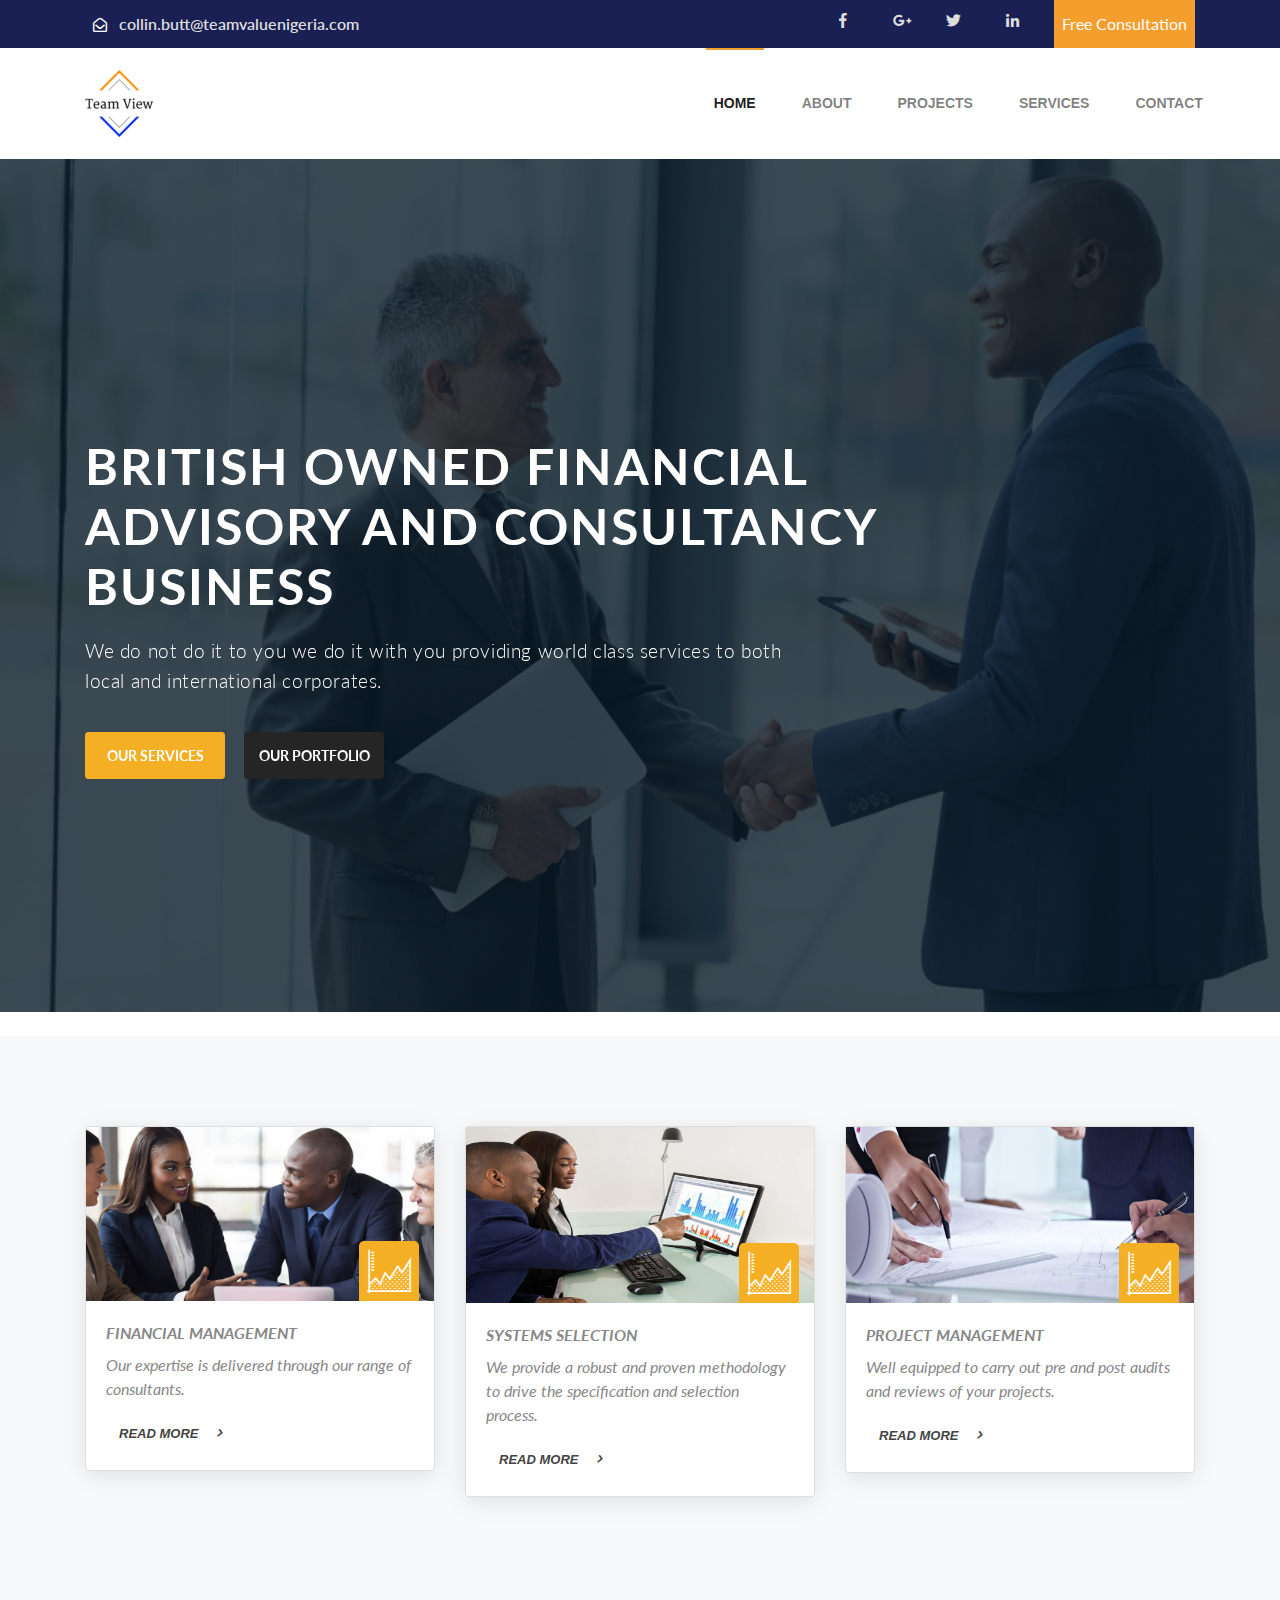
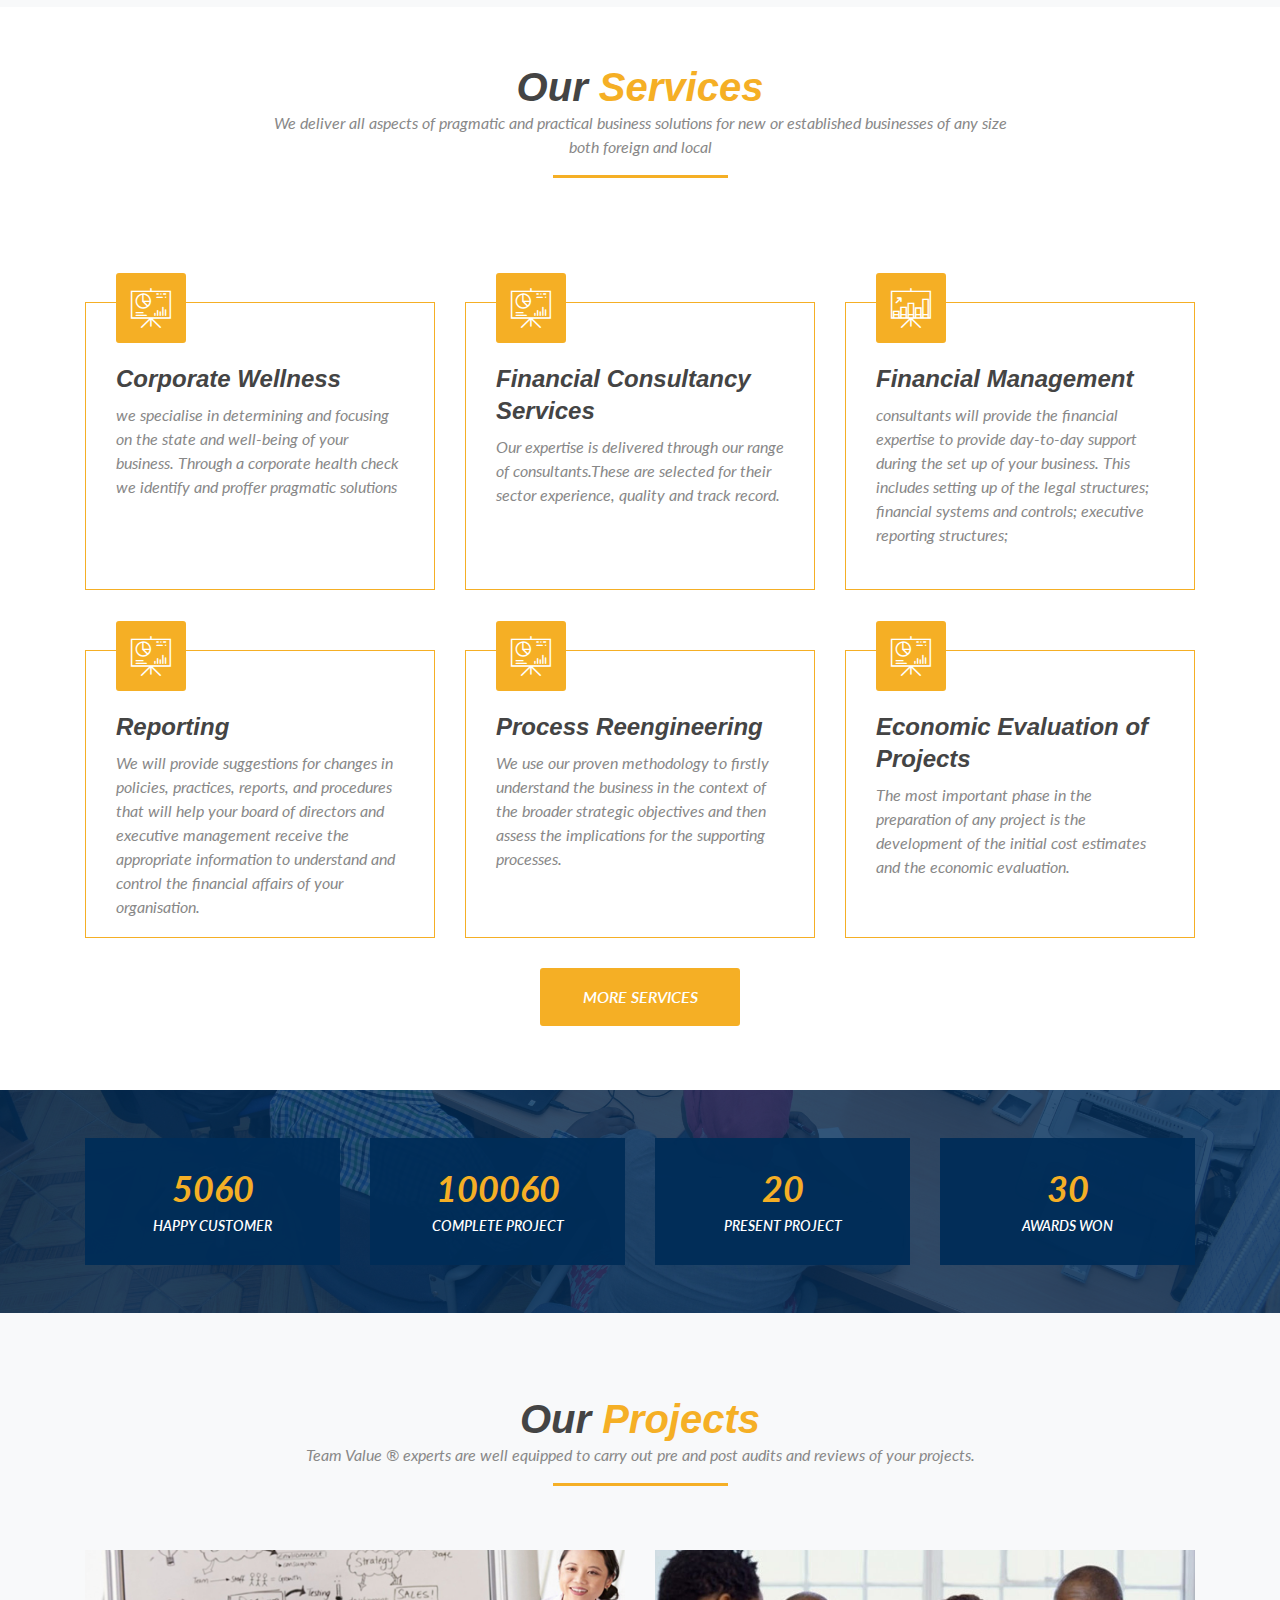
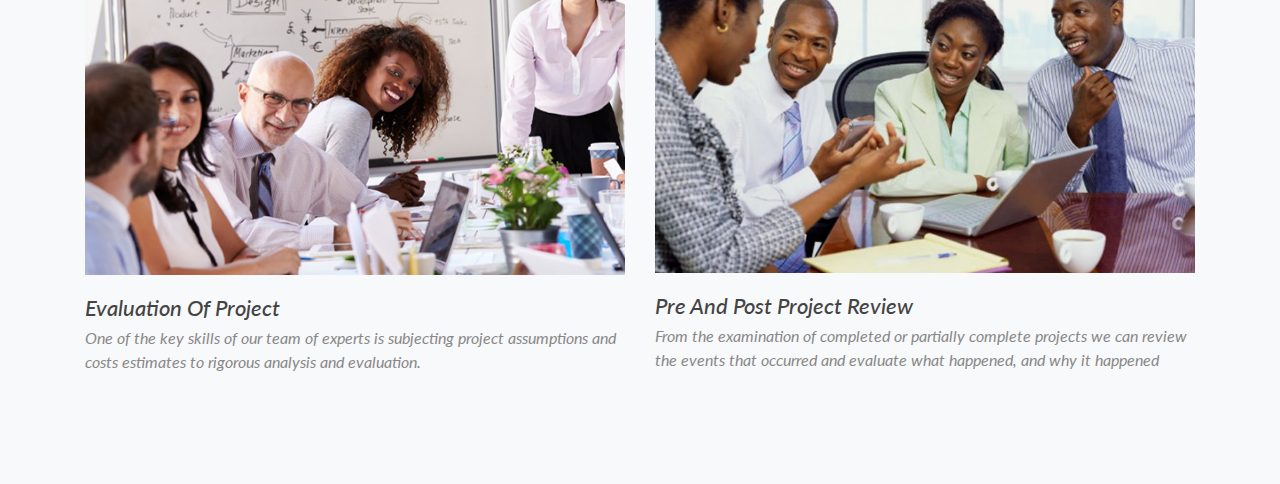
==== index.html @ 14ade115 "Service page added / First" ====
<!DOCTYPE html>
<html lang="en">
  <head>
    <meta charset="UTF-8">
    <meta name="viewport" content="width=device-width, initial-scale=1.0">
    <meta http-equiv="X-UA-Compatible" content="ie=edge">
    <title>Team Value | Fianncial Advisory | Business Consultancy</title>

    <!-- Bootstrap core CSS -->
    <link rel="stylesheet" href="vendor/bootstrap/css/bootstrap.min.css">

    <!-- Fontawesome -->
    <link rel="stylesheet" type="text/css" href="vendor/font-awesome/css/font-awesome.min.css">
    
    <!-- Fontawesome 5 -->
    <link rel="stylesheet" href="vendor/fontawesome/web-fonts-with-css/css/fontawesome-all.min.css">

    <!-- Custom fonts for this template -->
    <link href="https://fonts.googleapis.com/css?family=Lato:300,400,700,300italic,400italic,700italic" rel="stylesheet" type="text/css">

    <!-- owl.carousel css -->
    <link rel="stylesheet" href="vendor/OwlCarousel/dist/assets/owl.carousel.min.css">
    <link rel="stylesheet" href="vendor/css/owl.transitions.css">
    <!-- meanmenu css -->
    <link rel="stylesheet" href="vendor/css/meanmenu.min.css">
    <!-- icons css -->
    <link rel="stylesheet" href="vendor/css/flaticon.css">
    <!-- magnific css -->
    <link rel="stylesheet" href="vendor/css/magnific.min.css">
    <!-- venobox css -->
    <link rel="stylesheet" href="vendor/css/venobox.css">

    <!-- Custom styles for this template -->
    <link rel="stylesheet" href="css/tvn.css">

    <script src="vendor/js/modernizr-2.8.3.min.js"></script>

    </head>
    <body>
      <div class="bg-dark-blue d-none d-sm-none d-md-block text-white" style="height: 3em;" >
        <div  class="container">
          <div class="d-flex justify-content-start">
            <div class="topbar-left mt-1 mr-auto p-2">
              <ul class="list-inline">
                <li class="list-inline-item"><i class="far fa-envelope-open fa-sm"></i> <a href="mailto:collin.butt@teamvaluenigeria.com" class="ml-2">collin.butt@teamvaluenigeria.com</a></li>
                <li class="list-inline-item"></li>
              </ul>
            </div>
            <div  class="top-social p-2" >
              <ul class="list-inline">
                <li class="list-inline-item">
                  <a href="#"><i class="fab fa-facebook-f"></i></a>
                </li>
                <li class="list-inline-item ml-3">
                  <a href="#"><i class="fab fa-google-plus-g"></i></a>
                </li>
                <li class="list-inline-item ml-2">
                  <a href="#">
                    <i class="fab fa-twitter"></i>
                  </a>
                </li>
                <li class="list-inline-item ml-3">
                  <a href="#">
                    <i class="fab fa-linkedin-in"></i>
                  </a>
                </li>
              </ul>
            </div>
            <ul class="list-inline ml-3 p-2 bg-dark-orange">
              <li class="list-inline-item" style=" line-height: 2em; ">
                Free Consultation
              </li>
            </ul>
          </div>
        </div>
      </div>

      <!-- Navigation -->
      <nav class="navbar navbar-expand-lg sticky-top navbar-light bg-white">
        <div class="container">
          <a class="navbar-brand" href="#">
            <img src="img/tv_logo.png" class="img-fluid h-25" alt="Team View">
          </a>
          <button class="navbar-toggler" type="button" data-toggle="collapse" data-target="#navbarSupportedContent" aria-controls="navbarSupportedContent"
            aria-expanded="false" aria-label="Toggle navigation">
            <span class="navbar-toggler-icon"></span>
          </button>
          
          <!-- Desktop Menu -->
          <div class="d-none d-sm-none d-md-block" >
            <div class="collapse navbar-collapse" >
              <div class="main-menu">
                <ul class="navbar-nav col-md-11 ml-auto">
                  <li class="nav-item active">
                    <a class="nav-link" href="#">Home
                      <span class="sr-only">(current)</span>
                    </a>
                  </li>
                  <li class="nav-item">
                    <a class="nav-link" href="#">About</a>
                  </li>
                  <li class="nav-item ">
                    <a class="nav-link" href="#">
                      Projects
                    </a>
                    <ul class="sub-menu">
                      <li><a href="#">Project Feasibility</a></li> 
                      <li><a href="#">Project Review</a></li>
                    </ul>
                  </li>
                  <li class="nav-item ">
                    <a class="nav-link" href="#">
                      Services
                    </a>
                    <ul class="sub-menu">
                      <li><a href="#">Action</a></li>
                      <li><a href="#">Another action</a></li> 
                      <li><a href="#">Something else here</a></li>
                    </ul>
                  </li>
                  <li class="nav-item">
                    <a class="nav-link" href="#">Contact</a>
                  </li>
                </ul>
              </div>
            </div>
          </div>
        </div>

        <!-- Mobile Menu -->
        <div class="mobile-menu-area d-none d-sm-block d-md-none" >
          <div class="container">
            <div class="row">
              <div class="collapse navbar-collapse" id="navbarSupportedContent">
                <div class="mobile-menu">
                  <ul class="navbar-nav col-md-11 ml-auto">
                    <li class="nav-item active">
                      <a class="nav-link" href="#">Home
                        <span class="sr-only">(current)</span>
                      </a>
                    </li>
                    <li class="nav-item">
                      <a class="nav-link" href="#">About</a>
                    </li>
                    <li class="nav-item ">
                      <a class="nav-link" href="#">
                        Projects
                      </a>
                      <ul class="sub-menu">
                        <li>
                          <a href="#">Project Feasibility</a>
                        </li>
                        <li>
                          <a href="#">Project Review</a>
                        </li>
                      </ul>
                    </li>
                    <li class="nav-item ">
                      <a class="nav-link" href="#">
                        Services
                      </a>
                      <ul class="sub-menu">
                        <li>
                          <a href="#">Action</a>
                        </li>
                        <li>
                          <a href="#">Another action</a>
                        </li>
                        <li>
                          <a href="#">Something else here</a>
                        </li>
                      </ul>
                    </li>
                    <li class="nav-item">
                      <a class="nav-link" href="#">Contact</a>
                    </li>
                  </ul>
                </div>
              </div>
            </div>
          </div>
        </div>
      </nav>

      <!-- Headers -->
      <header class="intro-area">
        <div class="main-overlay"></div>
        <div class="intro-carousel owl-carousel owl-theme owl-loaded">
          <div class="owl-stage-outer">
            <div class="owl-stage" style="transform: translate3d(-5208px, 0px, 0px); transition: 0.25s; width: 7812px;">
              <div class="owl-item cloned" style="width: 1302px; margin-right: 0px;">
                <div class="intro-content">
                  <div class="slider-images">
                    <img src="./img/fna_flip.jpg" class="img-fluid" style="background-size: cover" alt="British owned financial advisory and consultancy business">
                  </div>
                  <div class="slider-content">
                    <div class="display-table">
                      <div class="container">
                        <div class="row">
                          <div class="col-md-12">
                            <div class="layer-1-2">
                              <h1 class="title2" >British owned financial advisory and consultancy business</h1>
                            </div>
                            <!-- layer 2 -->
                            <div class="layer-1-1 ">
                              <p class="lead">We do not do it to you we do it with you providing world class services to both local and international corporates.</p>
                            </div>
                            <!-- layer 3 -->
                            <div class="layer-1-3">
                              <a href="#" class="ready-btn left-btn">Our Services</a>
                              <a href="#" class="ready-btn right-btn">Our Portfolio</a>
                            </div>
                          </div>
                        </div>
                      </div>
                    </div>
                  </div>
                </div>
              </div>
              <div class="owl-item cloned" style="width: 1302px; margin-right: 0px;">
                <div class="intro-content">
                  <div class="slider-images">
                    <img src="./img/img3.jpg" class="img-fluid" style="background-size: cover" alt="Over 20years Of Adding Value">
                  </div>
                  <div class="slider-content">
                    <div class="container">
                      <div class="row">
                        <div class="col-md-12">
                          <div class="layer-1-2">
                            <h1 class="title2">Over 20years of Adding Value in Financial Management</h1>
                          </div>
                          <!-- layer 2 -->
                          <div class="layer-1-1 ">
                            <p class="lead">With a core team of seasoned, professional international and experienced and qualified Nigerian professionals.
                            </p>
                          </div>
                          <!-- layer 3 -->
                          <div class="layer-1-3">
                            <a href="#" class="ready-btn left-btn">Our Services</a>
                            <a href="#" class="ready-btn right-btn">Our Portfolio</a>
                          </div>
                        </div>
                      </div>
                    </div>
                  </div>
                </div>
              </div>
            </div>
            <div class="owl-nav">
              <div class="owl-prev"><i class="icon icon-chevron-left"></i></div>
              <div class="owl-next"><i class="icon icon-chevron-right"></div>
            </div>
            <div class="owl-dots">
              <div class="owl-dot active">
                <span></span>
              </div>
              <div class="owl-dot">
                <span></span>
              </div>
              <div class="owl-dot">
                <span></span>
              </div>
            </div>
          </div>
        </div>
      </header>

      <!-- About Us -->
      <section class="main-section bg-light">
        <div class="container">
          <div class="row">
            <div class="col col-md-4 col-sm-4 col-xs-12">
              <div class="card well-services">
                <div class="services-img">
                  <img class="card-img-top" src="./img/ss.jpg" alt="Card image cap">
                  <span class="top-icon">
                    <i class="flaticon-graph-1"></i>
                  </span>
                  <div class="image-layer">
                    <a href="#">
                      <i class="flaticon-grocery"></i>Financial Consultancy</a>
                    <a href="#">
                      <i class="flaticon-diagram-1"></i>Financial Management</a>
                    <a href="#">
                      <i class="flaticon-presentation-3"></i>Taxation and Tax Management</a>
                  </div>
                </div>
                <div class="card-body main-services">
                  <div class="service-content" >
                    <h4 class="card-title text-uppercase">financial management</h4>
                    <p class="card-text">Our expertise is delivered through our range of consultants.</p>
                    <a href="#" class="btn service-btn">read more</a>
                  </div>
                </div>
              </div>
            </div>
            <div class="col col-md-4 col-sm-4 col-xs-12" >
              <div class="card well-services">
                <div class="services-img">
                  <img class="card-img-top" src="./img/yahda.jpg" alt="Card image cap" style=" height: 11em;">
                  <span class="top-icon">
                    <i class="flaticon-graph-1"></i>
                  </span>
                  <div class="image-layer">
                    <a href="#">
                      <i class="flaticon-grocery"></i>Corporate Wellness</a>
                    <a href="#">
                      <i class="flaticon-diagram-1"></i>ERP and EIS Systems</a>
                    <a href="#">
                      <i class="flaticon-presentation-3"></i>Decision Support Systems</a>
                  </div>
                </div>
                <div class="card-body main-services">
                  <div class="service-content">
                    <h4 class="card-title text-uppercase">systems selection</h4>
                    <p class="card-text">We provide a robust and proven methodology to drive the specification and selection process.</p>
                    <a href="#" class="btn service-btn">read more</a>
                  </div>
                </div>
              </div>
            </div>

            <div class="col col-md-4 col-sm-4 col-xs-12" >
              <div class="card well-services">
                <div class="services-img">
                <img class="card-img-top" src="./img/we.jpg" alt="Card image cap">
                <span class="top-icon">
                  <i class="flaticon-graph-1"></i>
                </span>
                <div class="image-layer">
                  <a href="#">
                    <i class="flaticon-grocery"></i>Financial Consultancy</a>
                  <a href="#">
                    <i class="flaticon-diagram-1"></i>Interim Financial Management</a>
                  <a href="#">
                    <i class="flaticon-presentation-3"></i>Virtual CFO</a>  
                </div>
                </div>
                <div class="card-body main-services">
                  <div class="service-content">
                    <h4 class="card-title text-uppercase">project management</h4>
                    <p class="card-text">Well equipped to carry out pre and post audits and reviews of your projects.</p>
                    <a href="#" class="btn service-btn ">read more</a>
                  </div>
                </div>
              </div>
            </div>          
          </div>
        </div>
      </section>

      <!-- Our Service -->
      <section id="services" class="service-area">
        <div class="container">
          <div class="row text-center">
            <div class="col-md-12 col-sm-12 col-xs-12">
              <h3 class="serve">Our
                <span class="color">Services</span>
              </h3>
              <p>We deliver all aspects of pragmatic and practical business solutions for new or established businesses of any size <br />
                both foreign and local</p>
              <hr class="rul">
            </div>
          </div>
          <div class="row">
            <div class="col-md-4 col-sm-6 col-xs-12">
              <div class="service">
                <div class="serve-imag">
                  <i class="flaticon-presentation-17"></i>
                </div>
                <div class="serve-content">
                  <h4 class="serve">Corporate Wellness </h4>
                  <P>we specialise in determining and focusing on the state and well-being of your business. Through a corporate health
                    check we identify and proffer pragmatic solutions</P>
                </div>
              </div>
            </div>
            <div class="col-md-4 col-sm-6 col-xs-12">
              <div class="service">
                <div class="serve-imag">
                  <i class="flaticon-presentation-17"></i>
                </div>
                <div class="serve-content">
                  <h4 class="serve"> Financial Consultancy Services </h4>
                  <P>Our expertise is delivered through our range of consultants.These are selected for their sector experience, quality
                    and track record.</P>
                </div>
              </div>
            </div>
            <div class="col-md-4 col-sm-6 col-xs-12">
              <div class="service">
                <div class="serve-imag">
                  <i class="flaticon-presentation-18"></i>
                </div>
                <div class="serve-content">
                  <h4 class="serve">Financial Management </h4>
                  <P>consultants will provide the financial expertise to provide day-to-day support during the set up of your business.
                    This includes setting up of the legal structures; financial systems and controls; executive reporting structures;
                    </P>
                </div>
              </div>
            </div>
            <div class="col-md-4 col-sm-6 col-xs-12">
              <div class="service">
                <div class="serve-imag">
                  <i class="flaticon-presentation-17"></i>
                </div>
                <div class="serve-content">
                  <h4 class="serve">Reporting </h4>
                  <P>We will provide suggestions for changes in policies, practices, reports, and procedures that will help your board
                    of directors and executive management receive the appropriate information to understand and control the financial
                    affairs of your organisation.</P>
                </div>
              </div>
            </div>
      
            <div class="col-md-4 col-sm-6 col-xs-12">
              <div class="service">
                <div class="serve-imag">
                  <i class="flaticon-presentation-17"></i>
                </div>
                <div class="serve-content">
                  <h4 class="serve">Process Reengineering </h4>
                  <P>We use our proven methodology to firstly understand the business in the context of the broader strategic objectives
                    and then assess the implications for the supporting processes. </P>
                </div>
              </div>
            </div>
      
      
            <div class="col-md-4 col-sm-6 col-xs-12">
              <div class="service">
                <div class="serve-imag">
                  <i class="flaticon-presentation-17"></i>
                </div>
                <div class="serve-content">
                  <h4 class="serve">Economic Evaluation of Projects</h4>
                  <P>The most important phase in the preparation of any project is the development of the initial cost estimates and
                    the economic evaluation. </P>
                </div>
              </div>
            </div>
            <div class="col-md-12 text-center">
              <a class="serve-button" href="#">More Services</a>
            </div>
          </div>
        </div>
      </section>

      <!-- Customers & Awards Counter -->
      <aside class="counter-area area-padding parallax-bg fix" data-stellar-background-ratio="0.6" style="background-position: 50% -565.625px;"> 
        <div class="container">
          <div class="row align-items-center">
              <div class="col col-md-3 col-sm-3 col-xs-12 mt-5 mb-5 my-auto">
                <div class="fun_text">
                  <span class="counter">5060</span>
                  <h5>Happy Customer</h5>
                </div>
              </div>

              <div class="col col-md-3 col-sm-3 col-xs-12 mt-5 mb-5">
                <div class="fun_text">
                  <span class="counter">100060</span>
                  <h5>Complete Project</h5>
                </div>
              </div>
              
              <div class="col col-md-3 col-sm-3 col-xs-12 mt-5 mb-5 my-auto">
                <div class="fun_text">
                  <span class="counter">20</span>
                  <h5>Present Project</h5>
                </div>
              </div>
              
              <div class="col col-md-3 col-sm-3 col-xs-12 mt-5 mb-5">
                <div class="fun_text">
                  <span class="counter">30</span>
                  <h5>Awards Won</h5>
                </div>
              </div>

          </div>
        </div>
      </aside>

      <section class="main-section bg-light" >
        <div class="container">
          <div class="row text-center">
            <div class="col-md-12 col-sm-12 col-xs-12">
              <h3 class="serve">Our
                <span class="color">Projects</span>
              </h3>
              <p>Team Value ® experts are well equipped to carry out pre and post audits and reviews of your projects.</p>
              <hr class="rul">
            </div>
          </div>
          <div class="row">
            <div class="col-md-6 col-sm-6 col-xs-12">
              <!-- single-awesome-project start -->
              <div class="single-awesome-project">
                <div class="awesome-img">
                  <a href="http://rockstheme.com/rocks/fanton-preview/#">
                    <img src="./img/eva.jpg" style="height: 20.3rem;" alt="">
                  </a>
                  <div class="add-actions text-center">
                    <a class="venobox vbox-item" data-gall="myGallery" href="./img/4.jpg">
                      <i class="port-icon icon icon-picture"></i>
                    </a>
                  </div>
                </div>
                <div class="project-dec">
                  <h4>Evaluation of project</h4>
                  <p>One of the key skills of our team of experts is subjecting project assumptions and costs estimates to rigorous
                  analysis and evaluation.</p>
                </div>
              </div>
              <!-- single-awesome-project end -->
            </div>

            <div class="col-md-6 col-sm-6 col-xs-12">
              <!-- single-awesome-project start -->
              <div class="single-awesome-project">
                <div class="awesome-img">
                  <a href="http://rockstheme.com/rocks/fanton-preview/#">
                    <img src="./img/project.jpg" class="img-fluid" alt="">
                  </a>
                  <div class="add-actions text-center">
                    <a class="venobox vbox-item" data-gall="myGallery" href="./img/4.jpg">
                      <i class="port-icon icon icon-picture"></i>
                    </a>
                  </div>
                </div>
                <div class="project-dec">
                  <h4>Pre and Post Project review</h4>
                  <p> From the examination of completed or partially complete projects we can review the events that occurred and evaluate              what happened, and why it happened</p>
                </div>
              </div>
              <!-- single-awesome-project end -->
            </div>
          </div>
        </div>
      </section>

      


    <script src="vendor/js/jquery-2.2.4.min.js"></script>
    <script src="vendor/js/popper.min.js" ></script>
    <script src="vendor/bootstrap/js/bootstrap.min.js" ></script>
    
    <script src="vendor/OwlCarousel/dist/owl.carousel.min.js"></script>
    
    <!-- Counter js -->
    <script src="vendor/js/jquery.counterup.min.js"></script>

    <!-- waypoint js -->
    <script src="vendor/js/waypoints.js"></script>

    <!-- stellar js -->
    <script src="vendor/js/jquery.stellar.min.js"></script>
    <!-- magnific js -->
    <script src="vendor/js/magnific.min.js"></script>
    <!-- meanmenu js -->
    <script src="vendor/js/jquery.meanmenu.js"></script>
    
    <script type="text/javascript">
      window.FontAwesomeConfig = {
        searchPseudoElements: true,
      }
    </script>

    <script src="vendor/js/plugins.js"></script>

    <script src="./js/tv.js"></script>
  </body>
</html>
---- vendor/css/flaticon.css ----
/*
  	Flaticon icon font: Flaticon
  	Creation date: 22/06/2016 15:41
  	*/

@font-face {
  font-family: "Flaticon";
  src: url("../fonts/Flaticon.eot");
  src: url("../fonts/Flaticon.eot?#iefix") format("embedded-opentype"),
       url("../fonts/Flaticon.woff") format("woff"),
       url("../fonts/Flaticon.ttf") format("truetype"),
       url("../fonts/Flaticon.svg#Flaticon") format("svg");
  font-weight: normal;
  font-style: normal;
}

@media screen and (-webkit-min-device-pixel-ratio:0) {
  @font-face {
    font-family: "Flaticon";
    src: url("../fonts/Flaticon.svg#Flaticon") format("svg");
  }
}

[class^="flaticon-"]:before, [class*=" flaticon-"]:before,
[class^="flaticon-"]:after, [class*=" flaticon-"]:after {   
  font-family: Flaticon;
font-style: normal;
}

.flaticon-atm:before { content: "\f100"; }
.flaticon-atm-1:before { content: "\f101"; }
.flaticon-atm-2:before { content: "\f102"; }
.flaticon-bag:before { content: "\f103"; }
.flaticon-bag-1:before { content: "\f104"; }
.flaticon-bag-2:before { content: "\f105"; }
.flaticon-bag-3:before { content: "\f106"; }
.flaticon-bag-4:before { content: "\f107"; }
.flaticon-bag-5:before { content: "\f108"; }
.flaticon-bag-6:before { content: "\f109"; }
.flaticon-bank:before { content: "\f10a"; }
.flaticon-barbershop:before { content: "\f10b"; }
.flaticon-barcode:before { content: "\f10c"; }
.flaticon-barcode-1:before { content: "\f10d"; }
.flaticon-basket:before { content: "\f10e"; }
.flaticon-basket-1:before { content: "\f10f"; }
.flaticon-basket-2:before { content: "\f110"; }
.flaticon-box:before { content: "\f111"; }
.flaticon-box-1:before { content: "\f112"; }
.flaticon-box-2:before { content: "\f113"; }
.flaticon-box-3:before { content: "\f114"; }
.flaticon-briefcase:before { content: "\f115"; }
.flaticon-briefcase-1:before { content: "\f116"; }
.flaticon-calculator:before { content: "\f117"; }
.flaticon-cart:before { content: "\f118"; }
.flaticon-cart-1:before { content: "\f119"; }
.flaticon-cart-10:before { content: "\f11a"; }
.flaticon-cart-11:before { content: "\f11b"; }
.flaticon-cart-12:before { content: "\f11c"; }
.flaticon-cart-13:before { content: "\f11d"; }
.flaticon-cart-14:before { content: "\f11e"; }
.flaticon-cart-15:before { content: "\f11f"; }
.flaticon-cart-16:before { content: "\f120"; }
.flaticon-cart-17:before { content: "\f121"; }
.flaticon-cart-2:before { content: "\f122"; }
.flaticon-cart-3:before { content: "\f123"; }
.flaticon-cart-4:before { content: "\f124"; }
.flaticon-cart-5:before { content: "\f125"; }
.flaticon-cart-6:before { content: "\f126"; }
.flaticon-cart-7:before { content: "\f127"; }
.flaticon-cart-8:before { content: "\f128"; }
.flaticon-cart-9:before { content: "\f129"; }
.flaticon-cashier:before { content: "\f12a"; }
.flaticon-cashier-1:before { content: "\f12b"; }
.flaticon-change:before { content: "\f12c"; }
.flaticon-check:before { content: "\f12d"; }
.flaticon-coin:before { content: "\f12e"; }
.flaticon-coin-1:before { content: "\f12f"; }
.flaticon-coin-10:before { content: "\f130"; }
.flaticon-coin-2:before { content: "\f131"; }
.flaticon-coin-3:before { content: "\f132"; }
.flaticon-coin-4:before { content: "\f133"; }
.flaticon-coin-5:before { content: "\f134"; }
.flaticon-coin-6:before { content: "\f135"; }
.flaticon-coin-7:before { content: "\f136"; }
.flaticon-coin-8:before { content: "\f137"; }
.flaticon-coin-9:before { content: "\f138"; }
.flaticon-coins:before { content: "\f139"; }
.flaticon-coins-1:before { content: "\f13a"; }
.flaticon-crate:before { content: "\f13b"; }
.flaticon-crate-1:before { content: "\f13c"; }
.flaticon-crate-2:before { content: "\f13d"; }
.flaticon-crate-3:before { content: "\f13e"; }
.flaticon-crate-4:before { content: "\f13f"; }
.flaticon-crate-5:before { content: "\f140"; }
.flaticon-credit-card:before { content: "\f141"; }
.flaticon-credit-card-1:before { content: "\f142"; }
.flaticon-credit-card-2:before { content: "\f143"; }
.flaticon-credit-card-3:before { content: "\f144"; }
.flaticon-credit-card-4:before { content: "\f145"; }
.flaticon-credit-card-5:before { content: "\f146"; }
.flaticon-credit-card-6:before { content: "\f147"; }
.flaticon-delivery-cart:before { content: "\f148"; }
.flaticon-delivery-cart-1:before { content: "\f149"; }
.flaticon-diagram:before { content: "\f14a"; }
.flaticon-diagram-1:before { content: "\f14b"; }
.flaticon-diagram-2:before { content: "\f14c"; }
.flaticon-diagram-3:before { content: "\f14d"; }
.flaticon-folder:before { content: "\f14e"; }
.flaticon-folder-1:before { content: "\f14f"; }
.flaticon-get-money:before { content: "\f150"; }
.flaticon-graph:before { content: "\f151"; }
.flaticon-graph-1:before { content: "\f152"; }
.flaticon-graph-2:before { content: "\f153"; }
.flaticon-graph-3:before { content: "\f154"; }
.flaticon-graph-4:before { content: "\f155"; }
.flaticon-graph-5:before { content: "\f156"; }
.flaticon-graph-6:before { content: "\f157"; }
.flaticon-graph-7:before { content: "\f158"; }
.flaticon-graph-8:before { content: "\f159"; }
.flaticon-grocery:before { content: "\f15a"; }
.flaticon-grocery-1:before { content: "\f15b"; }
.flaticon-insert-coin:before { content: "\f15c"; }
.flaticon-investment:before { content: "\f15d"; }
.flaticon-justice:before { content: "\f15e"; }
.flaticon-justice-scale:before { content: "\f15f"; }
.flaticon-megaphone:before { content: "\f160"; }
.flaticon-money:before { content: "\f161"; }
.flaticon-notes:before { content: "\f162"; }
.flaticon-notes-1:before { content: "\f163"; }
.flaticon-notes-2:before { content: "\f164"; }
.flaticon-open:before { content: "\f165"; }
.flaticon-pack:before { content: "\f166"; }
.flaticon-pie-chart:before { content: "\f167"; }
.flaticon-pie-chart-1:before { content: "\f168"; }
.flaticon-pie-chart-2:before { content: "\f169"; }
.flaticon-pie-chart-3:before { content: "\f16a"; }
.flaticon-pie-chart-4:before { content: "\f16b"; }
.flaticon-pie-chart-5:before { content: "\f16c"; }
.flaticon-pie-chart-6:before { content: "\f16d"; }
.flaticon-piggy-bank:before { content: "\f16e"; }
.flaticon-piggy-bank-1:before { content: "\f16f"; }
.flaticon-point-of-service:before { content: "\f170"; }
.flaticon-poor:before { content: "\f171"; }
.flaticon-presentation:before { content: "\f172"; }
.flaticon-presentation-1:before { content: "\f173"; }
.flaticon-presentation-10:before { content: "\f174"; }
.flaticon-presentation-11:before { content: "\f175"; }
.flaticon-presentation-12:before { content: "\f176"; }
.flaticon-presentation-13:before { content: "\f177"; }
.flaticon-presentation-14:before { content: "\f178"; }
.flaticon-presentation-15:before { content: "\f179"; }
.flaticon-presentation-16:before { content: "\f17a"; }
.flaticon-presentation-17:before { content: "\f17b"; }
.flaticon-presentation-18:before { content: "\f17c"; }
.flaticon-presentation-19:before { content: "\f17d"; }
.flaticon-presentation-2:before { content: "\f17e"; }
.flaticon-presentation-3:before { content: "\f17f"; }
.flaticon-presentation-4:before { content: "\f180"; }
.flaticon-presentation-5:before { content: "\f181"; }
.flaticon-presentation-6:before { content: "\f182"; }
.flaticon-presentation-7:before { content: "\f183"; }
.flaticon-presentation-8:before { content: "\f184"; }
.flaticon-presentation-9:before { content: "\f185"; }
.flaticon-price-tag:before { content: "\f186"; }
.flaticon-price-tag-1:before { content: "\f187"; }
.flaticon-price-tag-2:before { content: "\f188"; }
.flaticon-price-tag-3:before { content: "\f189"; }
.flaticon-price-tag-4:before { content: "\f18a"; }
.flaticon-price-tag-5:before { content: "\f18b"; }
.flaticon-price-tag-6:before { content: "\f18c"; }
.flaticon-price-tag-7:before { content: "\f18d"; }
.flaticon-price-tag-8:before { content: "\f18e"; }
.flaticon-price-tag-9:before { content: "\f18f"; }
.flaticon-receipt:before { content: "\f190"; }
.flaticon-record:before { content: "\f191"; }
.flaticon-rewind-time:before { content: "\f192"; }
.flaticon-rich:before { content: "\f193"; }
.flaticon-safebox:before { content: "\f194"; }
.flaticon-safebox-1:before { content: "\f195"; }
.flaticon-safebox-2:before { content: "\f196"; }
.flaticon-safebox-3:before { content: "\f197"; }
.flaticon-safebox-4:before { content: "\f198"; }
.flaticon-stamp:before { content: "\f199"; }
.flaticon-stamp-1:before { content: "\f19a"; }
.flaticon-stand:before { content: "\f19b"; }
.flaticon-store:before { content: "\f19c"; }
.flaticon-store-1:before { content: "\f19d"; }
.flaticon-store-2:before { content: "\f19e"; }
.flaticon-store-3:before { content: "\f19f"; }
.flaticon-strongbox:before { content: "\f1a0"; }
.flaticon-suitcase:before { content: "\f1a1"; }
.flaticon-suitcase-1:before { content: "\f1a2"; }
.flaticon-suitcase-2:before { content: "\f1a3"; }
.flaticon-time-is-money:before { content: "\f1a4"; }
.flaticon-time-passing:before { content: "\f1a5"; }
.flaticon-wallet:before { content: "\f1a6"; }
.flaticon-wallet-1:before { content: "\f1a7"; }
.flaticon-wallet-2:before { content: "\f1a8"; }
.flaticon-yen:before { content: "\f1a9"; }
---- vendor/css/venobox.css ----
/* ------ venobox.css --------*/
.vbox-overlay *, .vbox-overlay *:before, .vbox-overlay *:after{
    -webkit-backface-visibility: hidden;
    -webkit-box-sizing:border-box;
    -moz-box-sizing:border-box;
    box-sizing:border-box;
}
/* ------- overlay: change here background color and opacity ----- */
.vbox-overlay{
    background: #fdfdfd;
    background: rgba(0,0,0,0.85); 
    width: 100%;
    height: auto;
    position: fixed;
    top: 0;
    left: 0;
    bottom: 0;
    z-index: 999999;
    opacity: 0;
    overflow-x: hidden;
    overflow-y: auto;

}

/* ----- preloader - choose between CIRCLE, IOS, DOTS, QUADS ----- */

/* circle preloader */
.vbox-preloader{
    position:fixed; 
    width:32px; 
    height:32px;
    left:50%; 
    top:50%; 
    margin-left:-16px; 
    margin-top:-16px;
    background-image: url(../img/venubox/preload-circle.png);
    text-indent: -100px;
    overflow: hidden;
    -webkit-animation: playload 1.4s steps(18) infinite;
       -moz-animation: playload 1.4s steps(18) infinite;
        -ms-animation: playload 1.4s steps(18) infinite;
         -o-animation: playload 1.4s steps(18) infinite;
            animation: playload 1.4s steps(18) infinite;
}
@-webkit-keyframes playload {
   from { background-position:    0px; }
     to { background-position: -576px; }
}
@-moz-keyframes playload {
   from { background-position:    0px; }
     to { background-position: -576px; }
}
@-ms-keyframes playload {
   from { background-position:    0px; }
     to { background-position: -576px; }
}
@-o-keyframes playload {
   from { background-position:    0px; }
     to { background-position: -576px; }
}
@keyframes playload {
   from { background-position:    0px; }
     to { background-position: -576px; }
}


/* IOS preloader */

/*.vbox-preloader{
    position:fixed; 
    width:32px; 
    height:32px;
    left:50%; 
    top:50%; 
    margin-left:-16px; 
    margin-top:-16px;
    background-image: url(preload-ios.png);
    text-indent: -100px;
    overflow: hidden;
    -webkit-animation: playload 1.4s steps(12) infinite;
       -moz-animation: playload 1.4s steps(12) infinite;
        -ms-animation: playload 1.4s steps(12) infinite;
         -o-animation: playload 1.4s steps(12) infinite;
            animation: playload 1.4s steps(12) infinite;
}

@-webkit-keyframes playload {
   from { background-position:    0px; }
     to { background-position: -384px; }
}
@-moz-keyframes playload {
   from { background-position:    0px; }
     to { background-position: -384px; }
}
@-ms-keyframes playload {
   from { background-position:    0px; }
     to { background-position: -384px; }
}
@-o-keyframes playload {
   from { background-position:    0px; }
     to { background-position: -384px; }
}
@keyframes playload {
   from { background-position:    0px; }
     to { background-position: -384px; }
}
*/


/* dots preloader */
/*
.vbox-preloader{
    position:fixed; 
    width:32px; 
    height:11px;
    left:50%; 
    top:50%; 
    margin-left:-16px; 
    margin-top:-16px;
    background-image: url(preload-dots.png);
    text-indent: -100px;
    overflow: hidden;
    -webkit-animation: playload 1.4s steps(24) infinite;
       -moz-animation: playload 1.4s steps(24) infinite;
        -ms-animation: playload 1.4s steps(24) infinite;
         -o-animation: playload 1.4s steps(24) infinite;
            animation: playload 1.4s steps(24) infinite;
}

@-webkit-keyframes playload {
   from { background-position:    0px; }
     to { background-position: -768px; }
}
@-moz-keyframes playload {
   from { background-position:    0px; }
     to { background-position: -768px; }
}
@-ms-keyframes playload {
   from { background-position:    0px; }
     to { background-position: -768px; }
}
@-o-keyframes playload {
   from { background-position:    0px; }
     to { background-position: -768px; }
}
@keyframes playload {
   from { background-position:    0px; }
     to { background-position: -768px; }
}
*/


/* quads preloader */
/*
.vbox-preloader{
    position:fixed; 
    width:32px; 
    height:10px;
    left:50%; 
    top:50%; 
    margin-left:-16px; 
    margin-top:-16px;
    background-image: url(preload-quads.png);
    text-indent: -100px;
    overflow: hidden;
    -webkit-animation: playload 1.4s steps(12) infinite;
       -moz-animation: playload 1.4s steps(12) infinite;
        -ms-animation: playload 1.4s steps(12) infinite;
         -o-animation: playload 1.4s steps(12) infinite;
            animation: playload 1.4s steps(12) infinite;
}
@-webkit-keyframes playload {
   from { background-position:    0px; }
     to { background-position: -384px; }
}
@-moz-keyframes playload {
   from { background-position:    0px; }
     to { background-position: -384px; }
}
@-ms-keyframes playload {
   from { background-position:    0px; }
     to { background-position: -384px; }
}
@-o-keyframes playload {
   from { background-position:    0px; }
     to { background-position: -384px; }
}
@keyframes playload {
   from { background-position:    0px; }
     to { background-position: -384px; }
}
*/
/* ----- navigation ----- */
.vbox-close {
  background: #161617 url("../img/venubox/close.gif") no-repeat scroll 10px center;
  color: #fff;
  cursor: pointer;
  display: block;
  height: 40px;
  overflow: hidden;
  padding: 10px 20px 10px 0;
  position: fixed;
  right: 0;
  text-indent: -100px;
  top: 0px;
  width: 46px;
}
.vbox-next, .vbox-prev{
    box-sizing: content-box;
    cursor: pointer;
    position: fixed;
    top: 50%;
    color: #fff;
    width: 30px;
    height: 170px;
    margin-top: -85px;
    text-indent: -100px;
    border: solid transparent; /* Using border instead of padding to keep bg image in place */
    overflow: hidden;
}
.vbox-prev{
    left: 0;
    border-width: 0 30px 0 10px;
    background: url(../img/venubox/prev.gif) center center no-repeat;
}
.vbox-next{
    right: 0;
    border-width: 0 10px 0 30px;
    background: url(../img/venubox/next.gif) center center no-repeat;
}

.vbox-title{
    width: 100%;
    height: 40px;
    float: left;
    text-align: center;
    line-height: 28px;
    font-size: 12px;
    color: #fff;
    padding: 6px 40px;
    overflow: hidden;
    background: #161617;
    position: fixed;
    display: none;
    top: -1px;
    left: 0;

}
.vbox-num{
    cursor: pointer;
    position: fixed;
    top: -1px;
    left: 0;
    height: 40px;
    display: block;
    color: #fff;
    overflow: hidden;
    line-height: 28px;
    font-size: 12px;
    padding: 6px 10px;
    background: #161617;
    display: none;
}
/* ------- inline window ------ */
.vbox-inline{
    width: 420px;
    height: 315px;
    padding: 10px;
    background: #fff;
    text-align: left;
    margin: 0 auto;
    overflow: auto;
}

/* ------- Video & iFrames window ------ */
.venoframe{
    border: none;
    width: 960px;
    height: 720px;
}
@media (max-width: 992px) {
    .venoframe{
        width: 640px;
        height: 480px;
    }
}
@media (max-width: 767px) {
    .venoframe{
        width: 420px;
        height: 315px;
    }
}
@media (max-width: 460px) {
    .vbox-inline{
        width: 100%;
    }

    .venoframe{
        width: 100%;
        height: 260px;
    }
}

/* ------- PLease do NOT edit this! (or do it at your own risk) ------ */
.vbox-open{
    overflow: hidden;
}
.vbox-container{
    position: relative;
    background: #000;
    width: 100%;
    max-width: 1200px;
    margin: 0 auto;
    padding: 0 15px;
}
.vbox-content{
    text-align: center;
    float: left;
    width: 100%;
    position: relative;
    overflow: hidden;
}
.vbox-container img{
    max-width: 600px;
    width: 100%;
    height: auto;
}
---- css/tvn.css ----
html, body {

  height: 100%;
  width: 100%;
  background:#fff;
	font-weight:normal;
	color:#888888;
	margin:0;
  font-family: 'Lato', 'Helvetica Neue', Helvetica, Arial, sans-serif;
}

h1,
h2,
h3,
h4,
h5,
h6 {
  font-family: 'Lato', 'Helvetica Neue', Helvetica, Arial, sans-serif;
}

a:hover {
  color: #fcd68b;
  text-decoration: none;
}
a:active, a:hover {
  outline: 0 none;
}
a:hover, a:focus {
    color: #333;
    text-decoration: none;
}

div#preloader { 
	position: fixed;
	left: 0; 
	top: 0; 
	z-index: 99999;
	width: 100%;
	height: 100%;
	overflow: visible;
	background: #fff url('img/logo/preloader.gif') no-repeat center center;
}

.bg-dark-blue {
  background-color: #1a1f54;
}

.bg-dark-orange {
  background-color: #f39e2d;
}

/* Topbar */
.topbar-left ul li a {
    color: #ddd;
    /* display: block; */
    font-weight: 600;
    margin-right: 20px;
    padding: 15px 0;
    text-decoration: none;
    font-size: 16px;
}
.topbar-left ul li a i {
    color: #f39e2d;
    font-size: 16px;
    padding-right: 7px;
}

.top-social ul li a {
  color: #ddd;
  margin-right: 5px;
  display: block;
  text-align: center;
  font-size: 15px;
  width: 26px;
  height: 26px;
  border-radius: 5px;
  line-height: 25px;
}

.top-social ul li a:hover{
	color:#fff;
	background: #f39e2d;
}

.main-menu ul.navbar-nav li {
  float: left;
  position: relative;
}

.main-menu ul.navbar-nav > li >a {
  background: rgba(0, 0, 0, 0) none repeat scroll 0 0;
  color: #444;
  font-size: 14px;
  font-weight: 700;
  padding: 45px 0px;
  text-transform: uppercase;
  font-family: 'Montserrat', sans-serif;
	margin: 0px 15px;
}

.main-menu ul.navbar-nav li a:hover{
	color: #f39e2d;
}
.main-menu ul.navbar-nav > li > a::before {
  background: #f39e2d;
  content: "";
  height: 2px;
  position: absolute;
  top: 0;
  width: 0;
  transition: .5s;
	left: 0px;
}

.main-menu ul.navbar-nav >li:hover > a:before, .main-menu ul.navbar-nav >li.active > a::before {
    width: 100%;
}
.main-menu ul.navbar-nav li.active a:focus {
    color: #333;
}
.main-menu ul.navbar-nav li.active a {
    background: rgba(0, 0, 0, 0) none repeat scroll 0 0;
    color: #f39e2d;
    position: relative;
    z-index: 9999999;
}
.navbar {
  border: medium none;
  margin-bottom: 0;
  padding: 0;
}
.navbar-default {
    background: rgba(0, 0, 0, 0) none repeat scroll 0 0;
}
.main-menu ul.navbar-default .navbar-nav > .active > a, .navbar-default .navbar-nav > .active > a:hover, .navbar-default .navbar-nav > .active > a:focus {
    background: none;
    color:#333;
}
.navbar-default .navbar-nav > li > a:hover, .navbar-default .navbar-nav > li > a:focus {
    background-color: transparent;
    color: #fff;
}
.navbar-default .navbar-toggle:hover, .navbar-default .navbar-toggle:focus {
    background: none;
}

.main-menu ul.navbar-nav li ul.sub-menu {
    background: #fff;
    border-top: 2px solid #f5af25;
    left: 0;
    opacity: 0;
    position: absolute;
    top: 115%;
    transition: all 0.3s ease 0s;
    visibility: hidden;
    width: 220px;
    z-index: -99;
}
.main-menu ul.navbar-nav li ul.sub-menu li {
    border-bottom: 1px solid #ddd;
    padding: 0;
    position: relative;
    width: 100%;
}
.main-menu ul.navbar-nav li:hover ul.sub-menu{
    top:100%;
    opacity:1;
    z-index:999;
    visibility:visible;
}
.main-menu ul.navbar-nav li ul.sub-menu li a {
    color: #444;
    display: block;
    font-size: 13px;
    font-weight: 700;
    padding: 10px 15px;
    text-transform: uppercase;
    font-family: 'Montserrat', sans-serif;
}
.main-menu ul.navbar-nav li ul.sub-menu li a span{
    color: #f5af25;
}
.main-menu ul.navbar-nav li:hover ul.sub-menu li a:hover{
    color:#f5af25;
}
.main-menu ul.navbar-nav li ul.sub-menu li:last-child {
    border:none;
}

/* Mobile Menu */
.mobile-menu-area {
    background: #f9f9f9 none repeat scroll 0 0;
    padding: 10px 0px ;
}

header.masthead {
  position: relative;
  background-color: #343a40;
  background: url("../img/fna_flip.jpg") no-repeat center center;
  -webkit-background-size: cover;
  -moz-background-size: cover;
  -o-background-size: cover;
  background-size: cover;
  padding-top: 8rem;
  padding-bottom: 8rem;
}

header.masthead .overlay {
    position: absolute;
    background-color: #212529;
    height: 100%;
    width: 100%;
    top: 0;
    left: 0;
    opacity: 0.3; 
}

header.masthead h1 {
    font-size: 2rem; 
}
@media (min-width: 768px) {
  header.masthead {
    padding-top: 12rem;
    padding-bottom: 12rem;
  }

  header.masthead h1 {
    font-size: 3rem; 
  }
}

.btn-dark-orange {
  background-color: #f39e2d;
  border: 1px #f39e2d solid;
  color: #fff
}
.btn-dark-blue {
  background-color: #1a1f54;
  border: 1px #1a1f54 solid;
  color: #fff
}

.main-section{
	padding:90px 0 110px;
}

.card-border {
  border-radius: 0px;   
  box-shadow: 0 5px 25px rgba(0, 0, 0, 0.1);
  z-index: 1;
  background: #fff;
}

input, select, textarea, input[type="text"], input[type="date"], input[type="url"], input[type="email"], input[type="password"], input[type="tel"], button, button[type="submit"] {
	-moz-appearance: none;
	box-shadow: none !important;
}
input:focus, textarea:focus, select:focus {
    outline: none;
}

.mean-container .mean-bar::after {
    content: "";
    font-size: 21px;
    left: 5%;
    position: absolute;
    top: 12px;
    text-transform: uppercase;
    font-weight: 500;
}
.mean-container a.meanmenu-reveal:hover {
    color:#252525
}
.mean-container .mean-nav ul {
    list-style-type: none;
    margin: 20px 0px;
    padding: 0;
    width: 100%;
}
.mean-container .mean-nav ul li a {
    background: #f8f8f8 none repeat scroll 0 0;
    color: #444;
    display: block;
    float: left;
    font-size: 12px;
    font-weight: 700;
    margin: 0;
    padding: 13px 10px;
    text-align: left;
    text-decoration: none;
    text-transform: uppercase;
    width: 90%;
}
.mean-nav ul li.mean-last {
    margin-bottom: 20px;
}
.mean-container .mean-nav ul li a.mean-expand {
    color: #444;
    line-height: 17px;
}
.mean-container .mean-nav ul li {
    width: 99.7%;
}

/* 
  Slider 
*/
.intro-content {
    position: relative;
    z-index: 1;
}
.intro-content::after {
    background: rgba(10, 27, 40, 0.8) none repeat scroll 0 0;
    content: "";
    height: 100%;
    left: 0;
    position: absolute;
    top: 0;
    width: 100%;
    z-index: 1;
}
.slider-content {
    position: absolute;
    right: 0;
    text-align: left;
    top: 50%;
    z-index: 3;
    left: 0;
    margin: 0 auto;
    margin-top: -170px;
}
.layer-1-2 {
    margin: 20px 0;
}
.layer-1-1 p {
    color: #fff;
    font-size: 19px;
    letter-spacing: 0.60px;
    line-height: 30px;
    max-width: 700px;
}
.layer-1-2 h1 {
    color: #fff;
    font-size: 50px;
    font-weight: 700;
    line-height: 60px;
    text-transform: uppercase;
    max-width: 880px;
    letter-spacing: 2px;
}
.ready-btn {
    border: 1px solid #f5af25;
    color: #fff;
    cursor: pointer;
    display: inline-block;
    font-size: 14px;
    font-weight: 700;
    margin-top: 20px;
    padding: 12px 10px;
    text-align: center;
    text-transform: uppercase;
    transition: all 0.4s ease 0s;
    z-index: 222;
    background: #f5af25;
    width: 140px;
    border-radius: 3px;
}
.ready-btn:hover{
    color: #fff;
    background: #f5af25;
    border: 1px solid #f5af25;
    text-decoration: none;
}
.ready-btn.right-btn {
    margin-left: 15px;
    background: #252525;
    border: 1px solid #252525;
}
.ready-btn.right-btn:hover{
    background: #f5af25;
    border: 1px solid #f5af25;
}
.ready-btn.left-btn:hover{
    background: #252525;
    border: 1px solid #252525;
}
.layer-1-2 .color {
    color: #f5af25;
    font-weight: 900;
}
.intro-carousel.owl-carousel.owl-theme .owl-controls .owl-nav div.owl-prev, 
.intro-carousel.owl-carousel.owl-theme .owl-controls .owl-nav div.owl-next {
    color: #fff;
    font-size: 18px;
    margin-top: -20px;
    position: absolute;
    top: 50%;;
    text-align: center;
    line-height: 39px;
    opacity: 0;
    border:1px solid #fff;
    width: 40px;
    height: 40px;
	border-radius: 50%;
}
.intro-carousel.owl-carousel.owl-theme .owl-controls .owl-nav div.owl-prev{
    left: 10%;
    -webkit-transition: 0.4s;
    -moz-transition: 0.4s;
    -o-transition: 0.4s;
    -ms-transition: 0.4s;
}
.intro-carousel.owl-carousel.owl-theme .owl-controls .owl-nav div.owl-next {
    right: 10%;
    -webkit-transition: 0.4s;
    -moz-transition: 0.4s;
    -o-transition: 0.4s;
    -ms-transition: 0.4s;
}
.intro-carousel.owl-carousel.owl-theme:hover .owl-controls .owl-nav div.owl-next{
    right: 2%;
    -webkit-transition: 0.4s;
    -moz-transition: 0.4s;
    -o-transition: 0.4s;
    -ms-transition: 0.4s;
    opacity: 1;
}
.intro-carousel.owl-carousel.owl-theme:hover .owl-controls .owl-nav div.owl-prev{
    left: 2%;
    -webkit-transition: 0.4s;
    -moz-transition: 0.4s;
    -o-transition: 0.4s;
    -ms-transition: 0.4s;
    opacity: 1;
}
.intro-carousel.owl-carousel.owl-theme:hover .owl-controls .owl-nav div.owl-next:hover,
.intro-carousel.owl-carousel.owl-theme:hover .owl-controls .owl-nav div.owl-prev:hover{
    color:#fff;
    background: #f5af25;
    border: 1px solid #f5af25;
}
.intro-carousel .owl-item .layer-1-2{
    transform: translateY(100%);
    opacity: 0;
    transition: all 1s ease-in-out 0.3s;
}
.intro-carousel .owl-item .layer-1-1{
    transform: translateY(100%);
    opacity: 0;
    transition: all 1s ease-in-out 1s;
}
.intro-carousel .owl-item .layer-1-3{
    transform: translateY(100%);
    opacity: 0;
    transition: all 1s ease-in-out 1.5s;
}
.intro-carousel .owl-item.active .layer-1-2,
.intro-carousel .owl-item.active .layer-1-1,
.intro-carousel .owl-item.active .layer-1-3{
    transform: translateY(0);
    opacity: 1;
}
.intro-carousel .owl-item.active .slider-images img{
	transform: scale(1.1);
	transition: 10s;
}

/* 
  About Us
*/
.section-headline h4 {
    font-size: 24px;
    max-width: 800px;
    line-height: 36px;
    font-weight: 700;
    margin: 0 auto;
    text-transform: uppercase;
}
.section-headline h4 .color {
    color: #f5af25;
    font-weight: 600;
}
.well-services {
    box-shadow: 0 5px 25px rgba(0, 0, 0, 0.1);
    z-index: 1;
    background: #fff;
}
.top-icon {
    position: absolute;
    right: 15px;
    font-size: 44px;
    bottom: 0px;
    background: #f5af25;
    width: 60px;
    height: 60px;
    line-height: 60px;
    text-align: center;
    color: #fff;
    border-radius: 5px 5px 0px 0px;
	z-index: 9;
}
.main-services {
    display: block;
    overflow: hidden;
    padding: 20px;
    position: relative;
    z-index: 1;
}
.well-icon {
    width: 60px;
    float: left;
    height: 100px;
    font-size: 40px;
    color: #f5af25;
}
.services-img {
    overflow: hidden;
    position: relative;
    text-align: center;
}
.services-img img {
    transform: scale(1.1);
    transition: 0.4s;
}
.image-layer {
    position: absolute;
    left: 0;
    top: 100%;
    width: 100%;
    height: 100%;
    background: rgba(0,44,87,0.95) none repeat scroll 0 0;
    z-index: 1;
    opacity: 1;
	transition: 0.4s;
	padding: 30px 20px;
}
.image-layer a {
    display: block;
    text-align: left;
    position: relative;
    margin-bottom: 10px;
    color: #fff;
	font-size: 14px;
}
.image-layer a i {
    border-radius: 50%;
    background: transparent;
    font-size: 20px;
    opacity: 0.90;
    line-height: 30px;
    margin-right: 15px;
}
.service-content h4 {
    display: inline-block;
    font-size: 16px;
    font-weight: 700;
    margin-bottom: 0;
    padding: 0 0 10px;
    text-transform: uppercase;
}
.service-btn {
    font-weight: 700;
    text-transform: uppercase;
    color: #444;
    position: relative;
    font-family: 'Montserrat', sans-serif;
    font-size: 13px;
    z-index: 2;
}
.service-btn::after {
    position: absolute;
    content: "\f105";
    font-family: fontAwesome;
    right: -12px;
    top: 5px;
}
.well-services:hover .services-img img {
    transform: scale(1);
    transition: 0.4s;
}
.well-services:hover .image-layer {
    position: absolute;
    left: 0;
    top: 0;
    transition: 0.4s;
}
.well-services:hover .service-content h4{
    color: #f5af25;
}
.well-services:hover .service-btn:hover{
    color: #f5af25;
}
.image-layer a:hover{
   color: #f5af25;
}


/* services  */
.service-area{
    position: relative;
    background-color: white;
    -webkit-background-size: cover;
    -moz-background-size: cover;
    -o-background-size: cover;
    background-size: cover;
    padding-top: 4rem;
    padding-bottom: 4rem;
}

.color{
    color: #f5af25;
    font-weight: 700;
}

h3.serve{
    line-height: 32px;
    font-family: 'Raleway', sans-serif;
    font-size: 2.5rem;
    font-weight: bold;
    color: #444;
}

.rul{
    margin-top: 0rem;
    margin-bottom: 4rem;
    border: 0;
    border-top: 3px solid #f5af25;
    width: 175px;
}

.service{
    box-shadow: none;
    margin-top: 60px;
    position: relative;
    z-index: 1;
    border: 1px solid #f5af25;
    padding: 30px 30px;
    height: 18rem;
}
.serve-imag{
    display: inline-block;
    font-size: 40px;
    line-height: 67px;
    color: #fff;
    transition: 0.4s;
    position: absolute;
    top: -30px;
    z-index: 9999;
    width: 70px;
    height: 70px;
    background:
    #f5af25;
    text-align: center;
    border-radius: 3px;
    transition: 0.4s;
    border: 2px solid #f5af25;
}

.serve-content{
    padding-top: 30px;
}

h4.serve{
    line-height: 32px;
    font-family: 'Raleway', sans-serif;
    font-size: 1.5rem;
    font-weight: bold;
    color: #444;
}
.serve-button{
    text-transform: uppercase;
    background: #f5af25;
    display: inline-block;
    padding: 15px 30px;
    color: #fff;
    font-weight: 600;
    margin-top: 30px;
    border-radius: 3px;
    width: 200px;
    transition: 0.4s;
    border: 2px solid #f5af25;

}

/* 
  Counter Area
*/
.counter-area{
   background: rgba(0, 0, 0, 0) url(../img/bg1.JPG) no-repeat scroll bottom center / cover; 
}
.counter-inner {
    background: #f6f6f6;
    padding: 100px 30px 100px 70px;
}
.parallax-bg{
    position:relative;
}
.counter-area.parallax-bg:before{
    position:absolute;
    left:0;
    top:0;
    width:100%;
    height:100%;
    background:#002c57;
    opacity:.8;
    content:"";
}
.fun_text {
    text-align: center;
    background: rgba(0,44,87,0.95);
    padding: 30px 15px;
}
.fun_text:nth-child(3n){
	margin-right: 0px;
}
.fun_text span {
    color: #f5af25;
    display: block;
    font-size: 36px;
    font-weight: bold;
    padding-bottom: 10px;
    line-height: 40px;
}
.fun_text > h5 {
    color: #fff;
    font-size: 14px;
    font-weight: 600;
    text-transform: uppercase;
    margin-bottom: 0;
}

/* 

*/
.awesome-img{
    display: block;
    width: 100%;
    height: 100%;
    position: relative;
    overflow: hidden;
}
.awesome-img img{
    transform: scale(1.1);
    transition: 0.4s;
}
.single-awesome-project:hover .awesome-img img{
    transform: scale(1);
    transition: 0.4s;
}
.awesome-img > a {
    display: block;
    position: relative;
}
.single-awesome-project:hover .awesome-img > a::after{
    opacity: 1;
}
.single-awesome-project:hover .add-actions{
    opacity: 1;
}
.awesome-img > a::after {
    background: rgba(0,44,87,0.95);
    content: "";
    height: 100%;
    left: 0;
    position: absolute;
    top: 0;
    width: 100%;
    opacity: 0;
    transition: 0.4s;
}
.add-actions {
    display: block;
    height: 100%;
    left: 0;
    opacity: 0;
    position: absolute;
    text-align: center;
    transition: all 0.4s ease 0s;
    width: 100%;
    z-index: 9999;
    top: 0;
    cursor: pointer;
}
.port-icon {
    color: #fff;
    display: inline-block;
    cursor: pointer;
    top: 41%;
    position: relative;
    font-size: 40px;
}
.project-dec {
    display: block;
    padding: 20px 0px 0px 0px;
}
.project-dec h4 {
    color: #444;
    font-size: 22px;
    font-weight: 500;
    text-decoration: none;
    text-transform: capitalize;
    margin-bottom: 5px;
    cursor: pointer;
}
.project-dec a {
    color: #444;
}
.project-dec a:hover {
    color: #333;
}
.project-dec span {
    font-size: 14px;
}
.project-dec p{
	margin-bottom: 0px;
}
.pst-content {
    padding-left: 10px;
}
.single-awesome-project:hover .project-dec h4 {
    color:#f5af25;
}
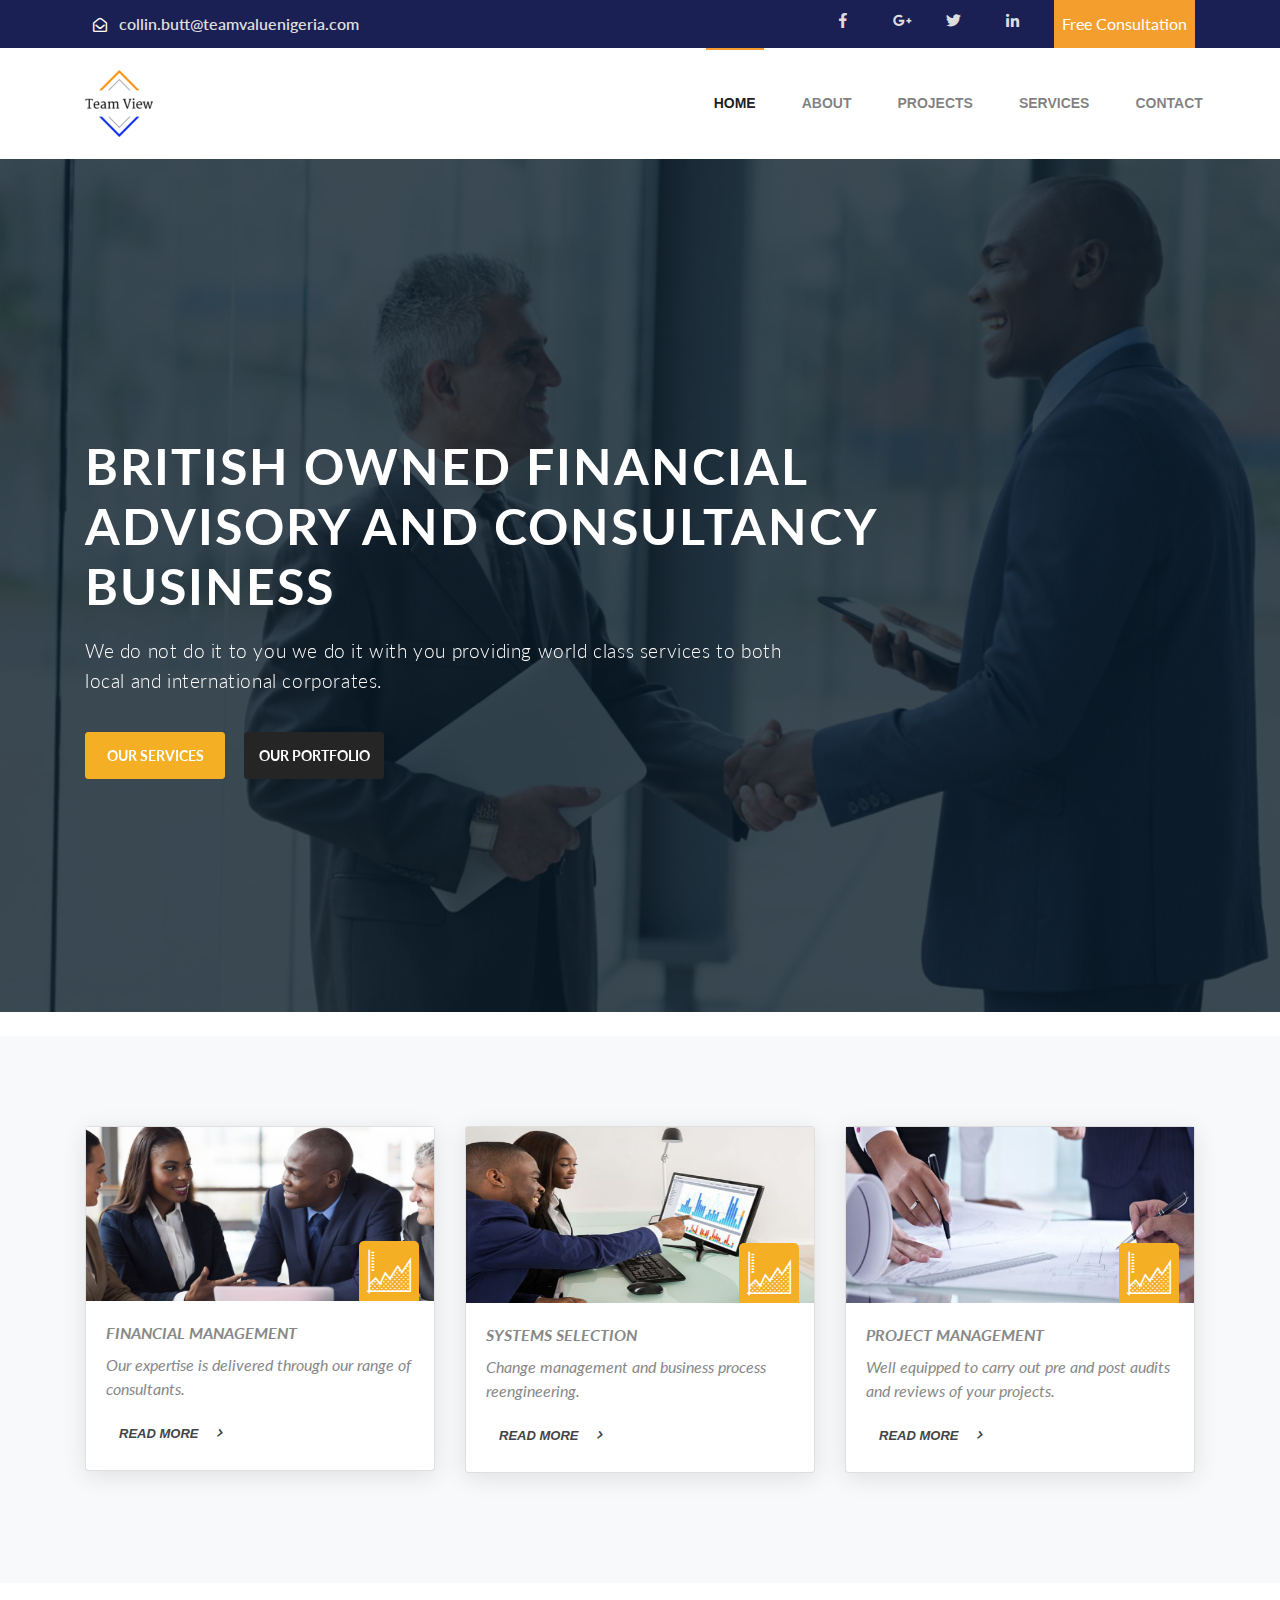
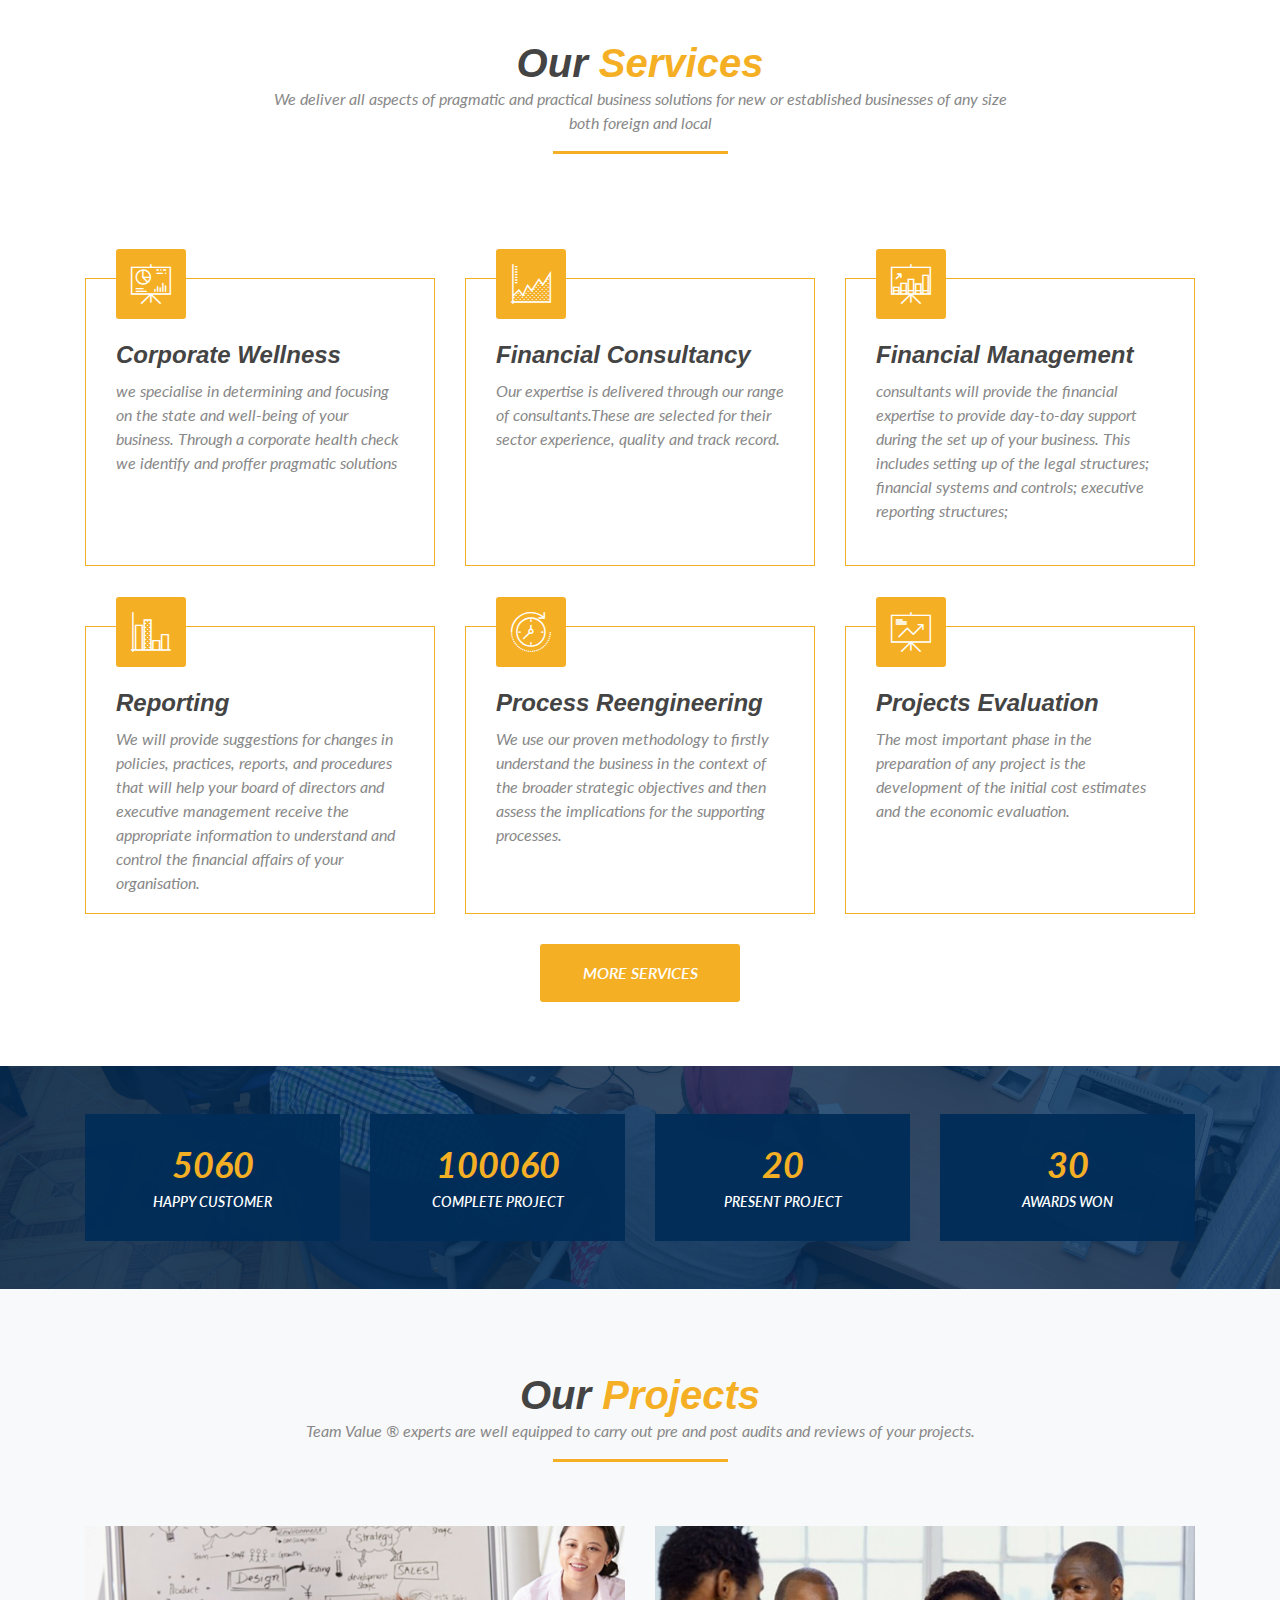
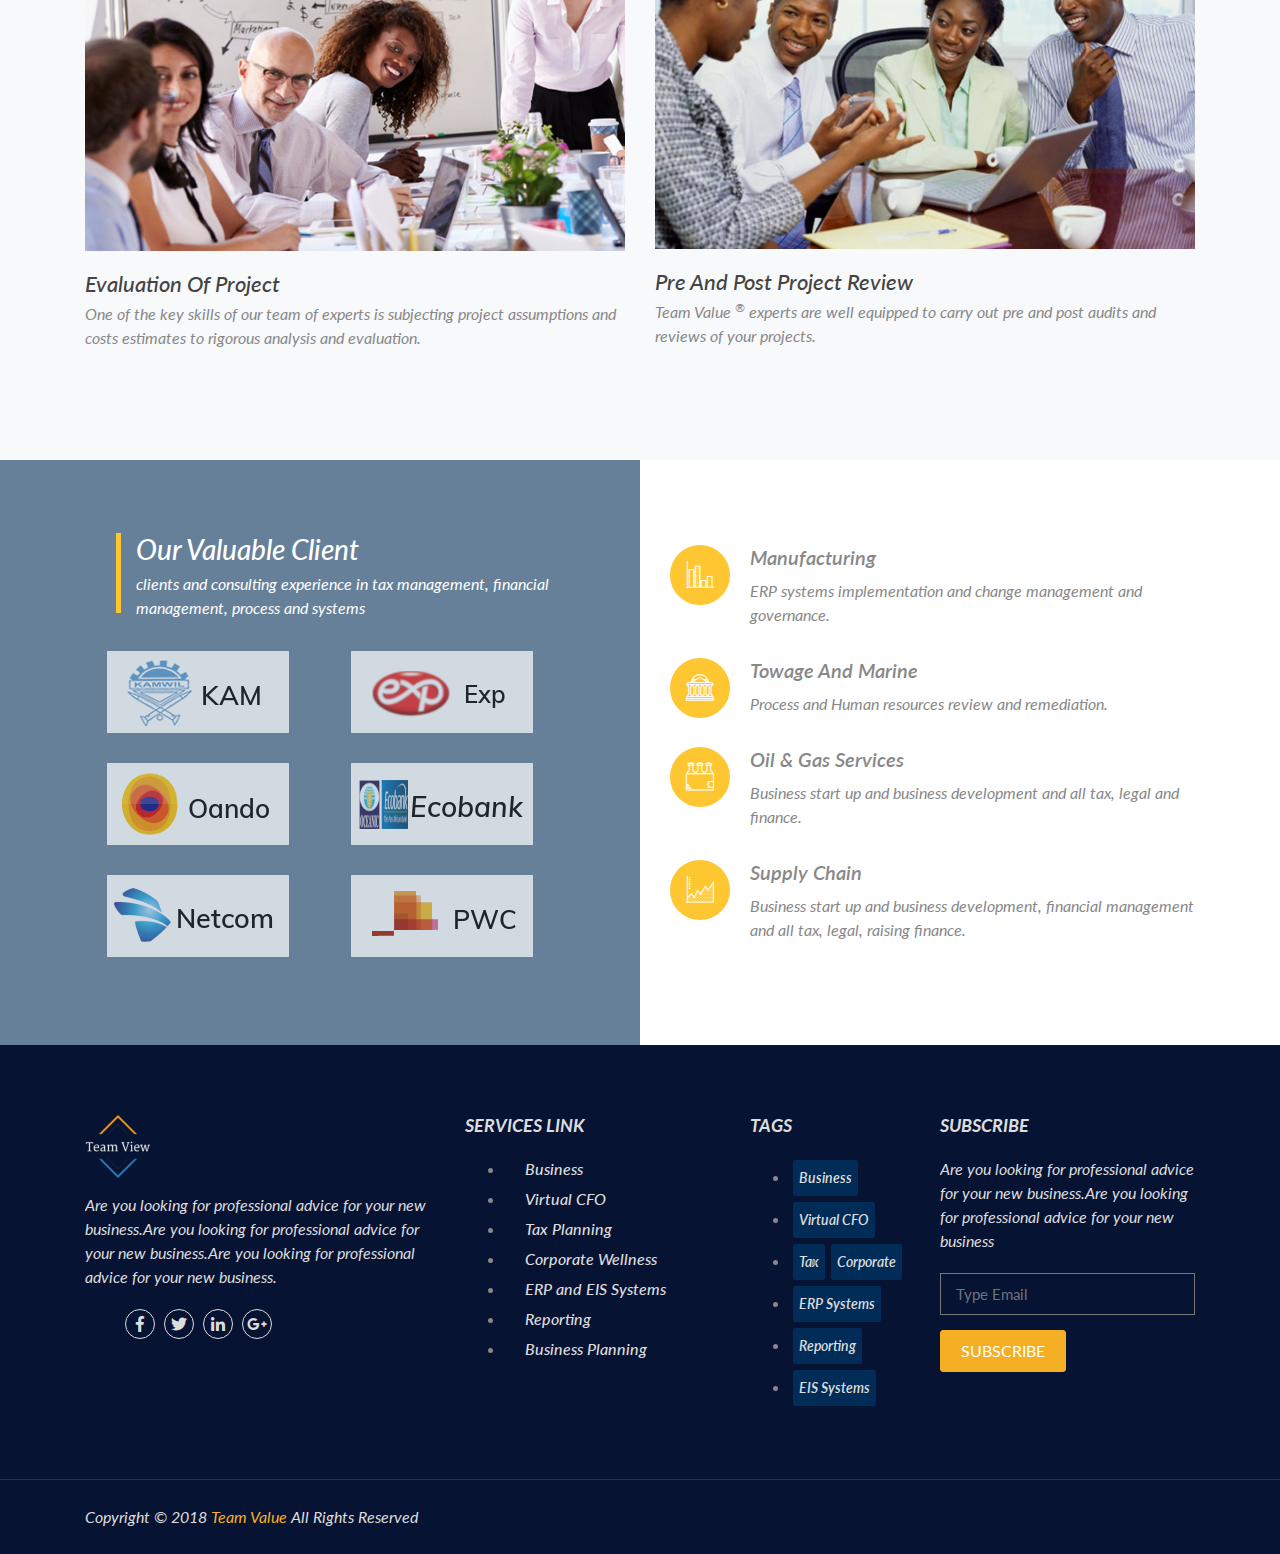
==== commit 32212144: "I have my footer added" ====
--- a/index.html
+++ b/index.html
@@ -9,7 +9,7 @@
     <!-- Bootstrap core CSS -->
     <link rel="stylesheet" href="vendor/bootstrap/css/bootstrap.min.css">
 
-    <!-- Fontawesome -->
+    <!-- Fontawesome 4 -->
     <link rel="stylesheet" type="text/css" href="vendor/font-awesome/css/font-awesome.min.css">
     
     <!-- Fontawesome 5 -->
@@ -313,7 +313,7 @@
                 <div class="card-body main-services">
                   <div class="service-content">
                     <h4 class="card-title text-uppercase">systems selection</h4>
-                    <p class="card-text">We provide a robust and proven methodology to drive the specification and selection process.</p>
+                    <p class="card-text">Change management and business process reengineering.</p>
                     <a href="#" class="btn service-btn">read more</a>
                   </div>
                 </div>
@@ -378,10 +378,10 @@
             <div class="col-md-4 col-sm-6 col-xs-12">
               <div class="service">
                 <div class="serve-imag">
-                  <i class="flaticon-presentation-17"></i>
+                  <i class="flaticon-graph-1"></i>
                 </div>
                 <div class="serve-content">
-                  <h4 class="serve"> Financial Consultancy Services </h4>
+                  <h4 class="serve"> Financial Consultancy</h4>
                   <P>Our expertise is delivered through our range of consultants.These are selected for their sector experience, quality
                     and track record.</P>
                 </div>
@@ -403,7 +403,7 @@
             <div class="col-md-4 col-sm-6 col-xs-12">
               <div class="service">
                 <div class="serve-imag">
-                  <i class="flaticon-presentation-17"></i>
+                  <i class="flaticon-graph-2"></i>
                 </div>
                 <div class="serve-content">
                   <h4 class="serve">Reporting </h4>
@@ -417,7 +417,7 @@
             <div class="col-md-4 col-sm-6 col-xs-12">
               <div class="service">
                 <div class="serve-imag">
-                  <i class="flaticon-presentation-17"></i>
+                  <i class="flaticon-time-passing"></i>
                 </div>
                 <div class="serve-content">
                   <h4 class="serve">Process Reengineering </h4>
@@ -431,10 +431,10 @@
             <div class="col-md-4 col-sm-6 col-xs-12">
               <div class="service">
                 <div class="serve-imag">
-                  <i class="flaticon-presentation-17"></i>
+                  <i class="flaticon-presentation-14"></i>
                 </div>
                 <div class="serve-content">
-                  <h4 class="serve">Economic Evaluation of Projects</h4>
+                  <h4 class="serve">Projects Evaluation </h4>
                   <P>The most important phase in the preparation of any project is the development of the initial cost estimates and
                     the economic evaluation. </P>
                 </div>
@@ -525,14 +525,14 @@
                     <img src="./img/project.jpg" class="img-fluid" alt="">
                   </a>
                   <div class="add-actions text-center">
-                    <a class="venobox vbox-item" data-gall="myGallery" href="./img/4.jpg">
+                    <a class="venobox vbox-item" data-gall="myGallery" href="#">
                       <i class="port-icon icon icon-picture"></i>
                     </a>
                   </div>
                 </div>
                 <div class="project-dec">
                   <h4>Pre and Post Project review</h4>
-                  <p> From the examination of completed or partially complete projects we can review the events that occurred and evaluate              what happened, and why it happened</p>
+                  <p>Team Value <sup>®</sup> experts are well equipped to carry out pre and post audits and reviews of your projects.</p>
                 </div>
               </div>
               <!-- single-awesome-project end -->
@@ -541,7 +541,238 @@
         </div>
       </section>
 
-      
+      <section class="overview-area parallax-bg fix"  data-stellar-background-ratio="0.6" style="background-position: 50% -1353.26px;">
+        <div class="container-fluid">
+          <div class="row">
+            <div class="col-md-6 col-sm-12 col-xs-12">
+              <div class="client-details">
+                <div class="client-head">
+                  <h3>Our valuable client</h3>
+                  <p>clients and consulting experience in tax management, financial management, process and systems</p>
+                </div>
+                <div class="client-inner">
+                  <div class="single-client">
+                    <a href="#"><img src="./img/kam.png" alt=""></a>
+                  </div>
+                  <div class="single-client">
+                    <a href="#">
+                      <img src="./img/exp.png" alt="">
+                    </a>
+                  </div>
+                  <div class="single-client">
+                    <a href="#">
+                      <img src="./img/oo.png" alt="">
+                    </a>
+                  </div>
+                  <div class="single-client">
+                    <a href="#">
+                      <img src="./img/eco.png" alt="">
+                    </a>
+                  </div>
+                  <div class="single-client">
+                    <a href="#">
+                      <img src="./img/net.png" alt="">
+                    </a>
+                  </div>
+                  <div class="single-client">
+                    <a href="#">
+                      <img src="./img/pwc.png" alt="">
+                    </a>
+                  </div>
+                </div>
+              </div>
+            </div>
+            <div class="company-content col-md-6 col-sm-12 col-xs-12">
+              <div class="main-view">
+                <div class="single-view">
+                  <a href="#" class="view-images"><i class="flaticon-graph-2"></i></a>
+                  <div class="view-content">
+                    <h4>Manufacturing</h4>
+                    <p>ERP systems implementation and change management and governance.</p>
+                  </div>
+                </div>
+              </div>
+              <div class="main-view">
+                <div class="single-view">
+                  <a href="#" class="view-images">
+                    <i class="flaticon-bank"></i>
+                  </a>
+                  <div class="view-content">
+                    <h4>Towage and Marine</h4>
+                    <p>Process and Human resources review and remediation.</p>
+                  </div>
+                </div>
+              </div>
+              <div class="main-view">
+                <div class="single-view">
+                  <a href="#" class="view-images">
+                    <i class="flaticon-pack"></i>
+                  </a>
+                  <div class="view-content">
+                    <h4>Oil &amp; Gas Services</h4>
+                    <p>Business start up and business development and all tax, legal and finance.</p>
+                  </div>
+                </div>
+              </div>
+              <div class="main-view">
+                <div class="single-view">
+                  <a href="#" class="view-images">
+                    <i class="flaticon-graph-1"></i>
+                  </a>
+                  <div class="view-content">
+                    <h4> Supply Chain</h4>
+                    <p>Business start up and business development, financial management and all tax, legal, raising finance.</p>
+                  </div>
+                </div>
+              </div>
+            </div>
+          </div>
+        </div>
+      </section>
+
+      <!-- Footer -->
+      <footer>
+        <div class="footer-area">
+          <div class="container">
+            <div class="row">
+              <div class="col-md-4 col-sm-5 col-xs-12">
+                <div class="footer-content">
+                  <div class="footer-head">
+                    <div class="footer-logo">
+                      <a href="#"><img src="./img/foot.png" alt="footer logo"></a>
+                    </div>
+                    <p>
+                      Are you looking for professional advice for your new business.Are you looking for professional advice for your new business.Are
+                      you looking for professional advice for your new business.
+                    </p>
+                  </div>
+                  <div class="footer-icons">
+                    <ul>
+                      <li>
+                        <a href="#">
+                          <i class="fab fa-facebook-f"></i>
+                        </a>
+                      </li>
+                      <li>
+                        <a href="#">
+                          <i class="fab fa-twitter"></i>
+                        </a>
+                      </li>
+                      <li>
+                        <a href="#">
+                          <i class="fab fa-linkedin-in"></i>
+                        </a>
+                      </li>
+                      <li>
+                        <a href="#">
+                          <i class="fab fa-google-plus-g"></i>
+                        </a>
+                      </li>
+                    </ul>
+                  </div>
+                </div>
+              </div>
+              <!-- End Of Footer Logo -->
+
+              <div class="col-md-3 col-sm-3 col-xs-12">
+                <div class="footer-content">
+                  <div class="footer-head">
+                    <h4>Services Link</h4>
+                    <ul class="footer-list">
+                      <li>
+                        <a href="#">Business</a>
+                      </li>
+                      <li>
+                        <a href="#">Virtual CFO</a>
+                      </li>
+                      <li>
+                        <a href="#">Tax Planning</a>
+                      </li>
+                      <li>
+                        <a href="#">Corporate Wellness</a>
+                      </li>
+                      <li>
+                        <a href="#">ERP and EIS Systems</a>
+                      </li>
+                      <li>
+                        <a href="#">Reporting</a>
+                      </li>
+                      <li>
+                        <a href="#">Business Planning</a>
+                      </li>
+                    </ul>
+                  </div>
+                </div>
+              </div>
+              <!-- End Of Service Link -->
+
+              <div class="col-md-2 hidden-sm col-xs-12">
+                <div class="footer-content">
+                  <div class="footer-head">
+                    <h4>Tags</h4>
+                    <ul class="footer-tags">
+                      <li>
+                        <a href="#">Business</a>
+                      </li>
+                      <li>
+                        <a href="#">Virtual CFO</a>
+                      </li>
+                      <li>
+                        <a href="#">Tax</a>
+                      </li>
+                      <li>
+                        <a href="#">Corporate</a>
+                      </li>
+                      <li>
+                        <a href="#">ERP Systems</a>
+                      </li>
+                      <li>
+                        <a href="#">Reporting</a>
+                      </li>
+                      <li>
+                        <a href="#">EIS Systems</a>
+                      </li>
+                    </ul>
+                  </div>
+                </div>
+              </div>
+              <!-- End Of Tags -->
+
+              <div class="col-md-3 col-sm-4 col-xs-12">
+                <div class="footer-content">
+                  <div class="footer-head">
+                    <h4>Subscribe</h4>
+                    <p>
+                      Are you looking for professional advice for your new business.Are you looking for professional advice for your new business
+                    </p>
+                    <div class="subs-feilds">
+                      <div class="suscribe-input">
+                        <input class="email form-control width-80" id="sus_email" placeholder="Type Email" type="email">
+                        <button type="submit" id="sus_submit" class="add-btn">Subscribe</button>
+                      </div>
+                    </div>
+                  </div>
+                </div>
+              </div>
+              <!-- Subscribe -->
+            </div>
+          </div>
+        </div>
+        <div class="footer-area-bottom">
+          <div class="container">
+            <div class="row">
+              <div class="col-md-6 col-sm-6 col-xs-12">
+                <div class="copyright">
+                  <p>
+                    Copyright © 2018
+                    <a href="http://rockstheme.com/rocks/fanton-preview/#">Team Value</a> All Rights Reserved
+                  </p>
+                </div>
+              </div>
+            </div>
+          </div>
+        </div>
+      </footer>
 
 
     <script src="vendor/js/jquery-2.2.4.min.js"></script>
@@ -572,5 +803,9 @@
     <script src="vendor/js/plugins.js"></script>
 
     <script src="./js/tv.js"></script>
+
+    <a id="scrollUp" href="./index.html/#top" style="position: fixed; z-index: 2147483647;">
+      <i class="fas fa-angle-up"></i>
+    </a>
   </body>
 </html>--- a/css/tvn.css
+++ b/css/tvn.css
@@ -39,6 +39,10 @@
 	height: 100%;
 	overflow: visible;
 	background: #fff url('img/logo/preloader.gif') no-repeat center center;
+}
+
+.fix {
+	overflow:hidden;
 }
 
 .bg-dark-blue {
@@ -819,4 +823,259 @@
 }
 .single-awesome-project:hover .project-dec h4 {
     color:#f5af25;
+}
+
+/* 
+Overview 
+*/
+.overview-area{
+   background: rgba(0, 0, 0, 0) url(../img/bg1.JPG) no-repeat scroll center center / cover; 
+}
+.parallax-bg{
+    position:relative;
+}
+.overview-area.parallax-bg:before{
+    position:absolute;
+    left:0;
+    top:0;
+    width:100%;
+    height:100%;
+    background:#002c57;
+    opacity:.6;
+    content:"";
+}
+.main-view {
+    padding-bottom: 15px;
+}
+.main-view:last-child{
+	padding-bottom: 0px;
+}
+.company-content {
+    background: #fff;
+    padding: 85px 60px 85px 30px;
+}
+.view-images {
+    float: left;
+    font-size: 28px;
+    width: 60px;
+    height: 60px;
+    border: 2px solid #fec731;
+    line-height: 54px;
+    text-align: center;
+    color: #fff;
+    background: #fec731;
+    border-radius: 50px;
+	transition: 0.4s;
+}
+.view-content {
+    padding-left: 80px;
+}
+.main-view:last-child p{
+	margin-bottom: 0px;
+}
+.single-view:hover .view-images{
+	border: 2px solid #fec731;
+	background: transparent;
+	color:#fec731;
+	transition: 0.4s;
+}
+.view-content h4 {
+    text-transform: capitalize;
+    font-size: 20px;
+    margin-bottom: 10px;
+    font-weight: 600;
+}
+.client-details {
+    padding: 12% 10%;
+    text-align: center;
+    display: block;
+    overflow: hidden;
+}
+.client-head {
+    text-align: left;
+    margin-left: 40px;
+    padding-left: 20px;
+    position: relative;
+}
+.client-head::before{
+    position: absolute;
+    content: "";
+    width: 5px;
+    height: 80px;
+    background: #fec731;
+    left:0;
+    top:0px;
+}
+.client-head h3 {
+    color: #fff;
+    text-transform: capitalize;
+    margin-bottom: 5px;
+}
+.client-head p {
+    color: #fff;
+}
+.single-client {
+    float: left;
+    width: 50%;
+    padding: 15px 5px;
+}
+.single-client a {
+    display: inline-block;
+    opacity: 0.7;
+    transition: 0.4s;
+    border: 1px solid #fff;
+    background: #fff;
+}
+.single-client a:hover{
+    opacity: 1;
+    transition: 0.4s;
+}
+
+/* 
+    Footer Area
+*/
+.footer-area {
+    padding: 70px 0;
+    background: #071333;
+}
+.footer-logo{
+	margin-bottom: 15px;
+}
+.footer-head p {
+    color: #ddd;
+}
+.footer-head h4 {
+    color: #ddd;
+    font-size: 18px;
+    margin-bottom: 20px;
+    text-transform: uppercase;
+    font-weight: 700;
+}
+.suscribe-input input {
+    background: transparent;
+    border: medium none;
+    color: #777;
+    font-size: 15px;
+    line-height: 24px;
+    padding: 11px 15px;
+    height: 42px;
+    border-radius: 0;
+    width: 100%;
+    border: 1px solid #777;
+}
+.suscribe-input button {
+    background: #f5af25;
+    border: 1px solid #f5af25;
+    color: #fff;
+    font-size: 16px;
+    padding: 8px 20px;
+    border-radius: 3px;
+    transition: 0.4s;
+    margin-top: 15px;
+    text-transform: uppercase;
+}
+.suscribe-input button:hover {
+    background: transparent;
+    border: 1px solid #f5af25;
+    color: #f5af25;
+    transition: 0.4s;
+}
+.footer-icons ul li {
+    display: inline-block;
+}
+.footer-icons ul li a {
+    color: #ddd;
+    display: block;
+    font-size: 16px;
+    line-height: 28px;
+    text-align: center;
+    margin-right: 5px;
+    width: 30px;
+    height: 30px;
+    border: 1px solid #ddd;
+	border-radius: 50%;
+}
+.footer-tags li a:hover,
+.footer-icons ul li a:hover{
+    color: #fff;
+	background: #f5af25;
+	border:1px solid #f5af25;
+}
+.footer-tags li {
+    float: left;
+}
+.footer-tags li a {
+    color: #ddd;
+    display: block;
+    font-size: 14px;
+    line-height: 28px;
+    text-align: center;
+    margin: 3px;
+    border: 1px solid #002C57;
+    background: #002C57;
+    font-weight: 600;
+    padding: 3px 5px;
+    border-radius: 2px;
+}
+.footer-icons {
+    margin-top: 20px;
+}
+.footer-contacts p span {
+    color: #f5af25;
+    font-weight: 700;
+}
+.footer-content {
+    display: block;
+    overflow: hidden;
+}
+.footer-list li a {
+    color: #ddd;
+    padding: 3px 0px 3px 20px;
+    display: block;
+    position: relative;
+    font-weight: 500;
+}
+.subs-feilds {
+    margin-top: 20px;
+}
+.footer-list li:first-child a{
+	padding-top: 0px;
+}
+.footer-list li:last-child a{
+	padding-bottom: 0px;
+}
+.footer-list li a::after {
+    position: absolute;
+    content: "\e876";
+    right: auto;
+    top: 2px;
+    font-family: fanton;
+    font-size: 12px;
+    left: 0;
+}
+.footer-list li a:hover {
+    color: #f5af25;
+}
+.footer-area-bottom {
+    background: #071333 none repeat scroll 0 0;
+    padding: 25px 0;
+	border-top: 1px solid #333;
+}
+.copyright-text a:hover{
+	text-decoration: underline;
+	color:#f5af25;
+}
+.copyright-text a {
+    color: #ddd;
+}
+.copyright > p {
+    margin-bottom: 0;
+    color: #ddd;
+}
+.copyright a {
+    color: #f5af25;
+}
+.single-brand-item a {
+    border: 1px solid #f5f5f5;
+    display: block;
 }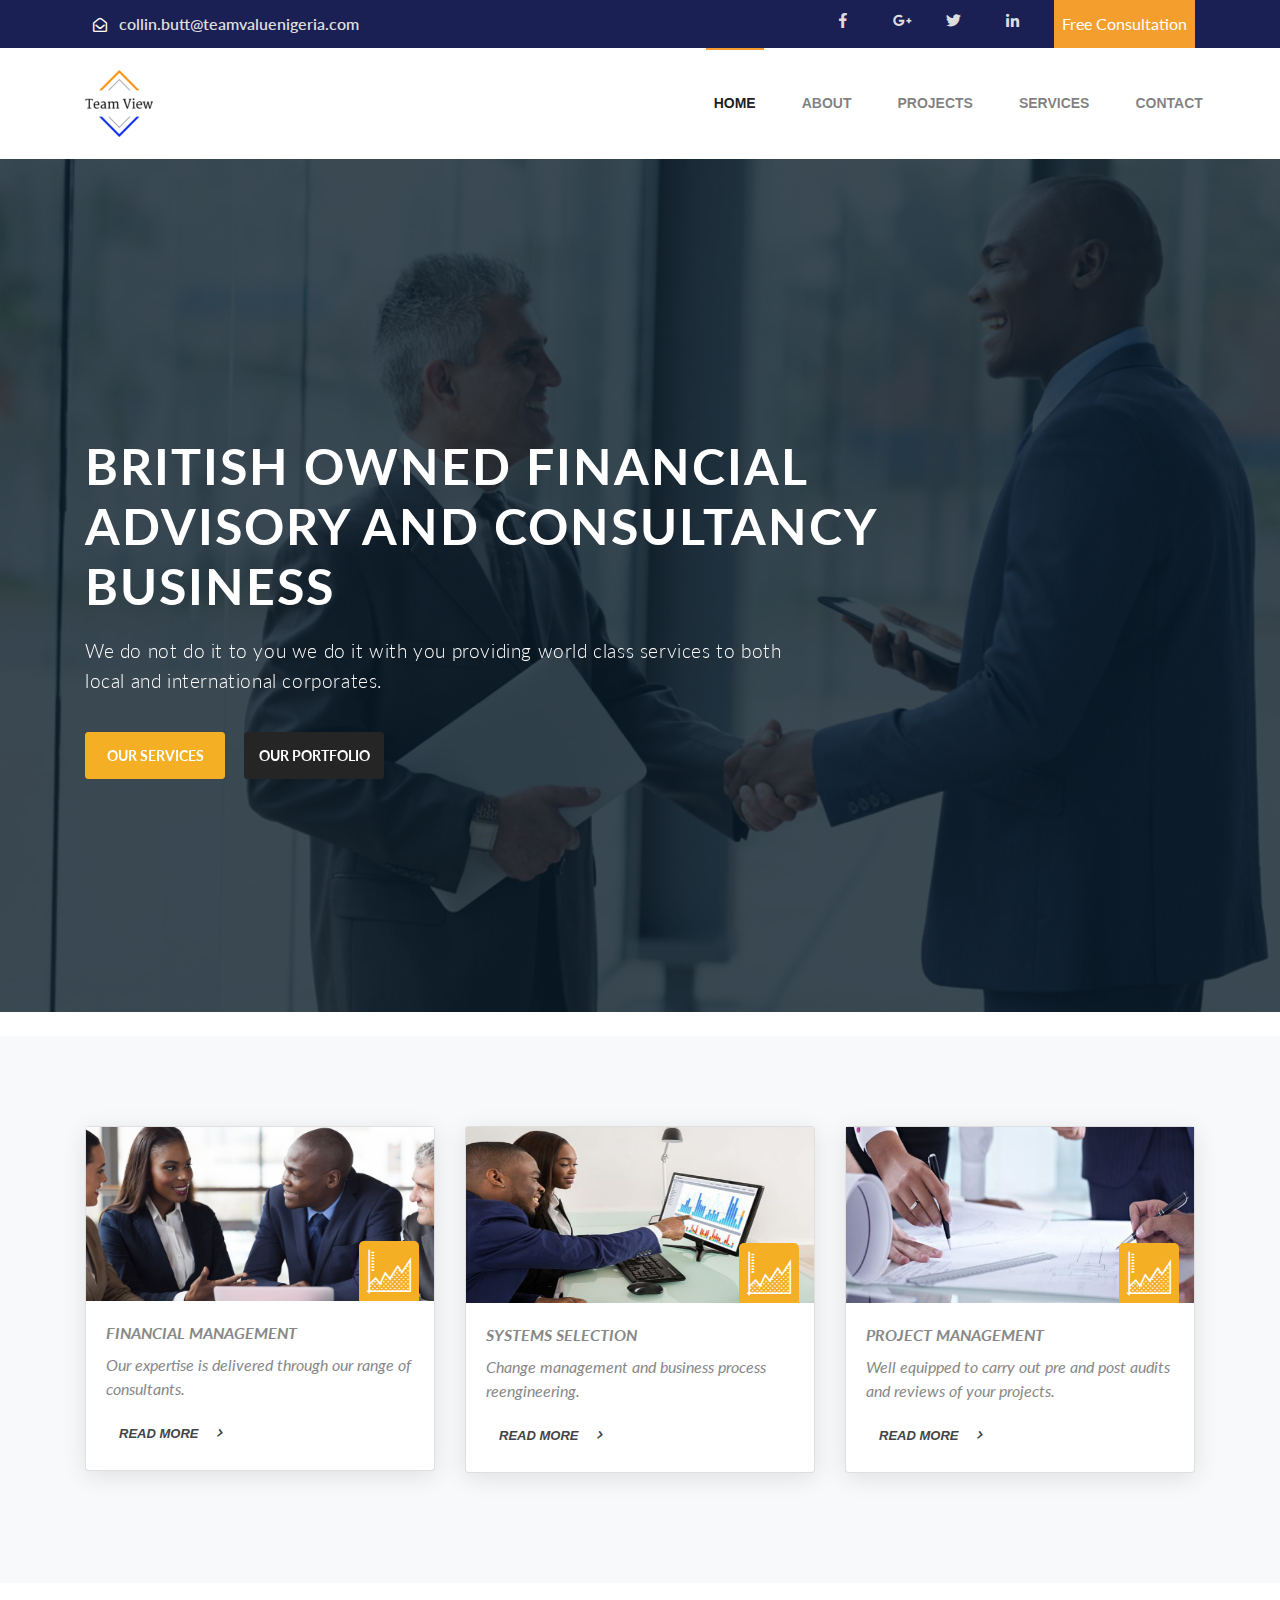
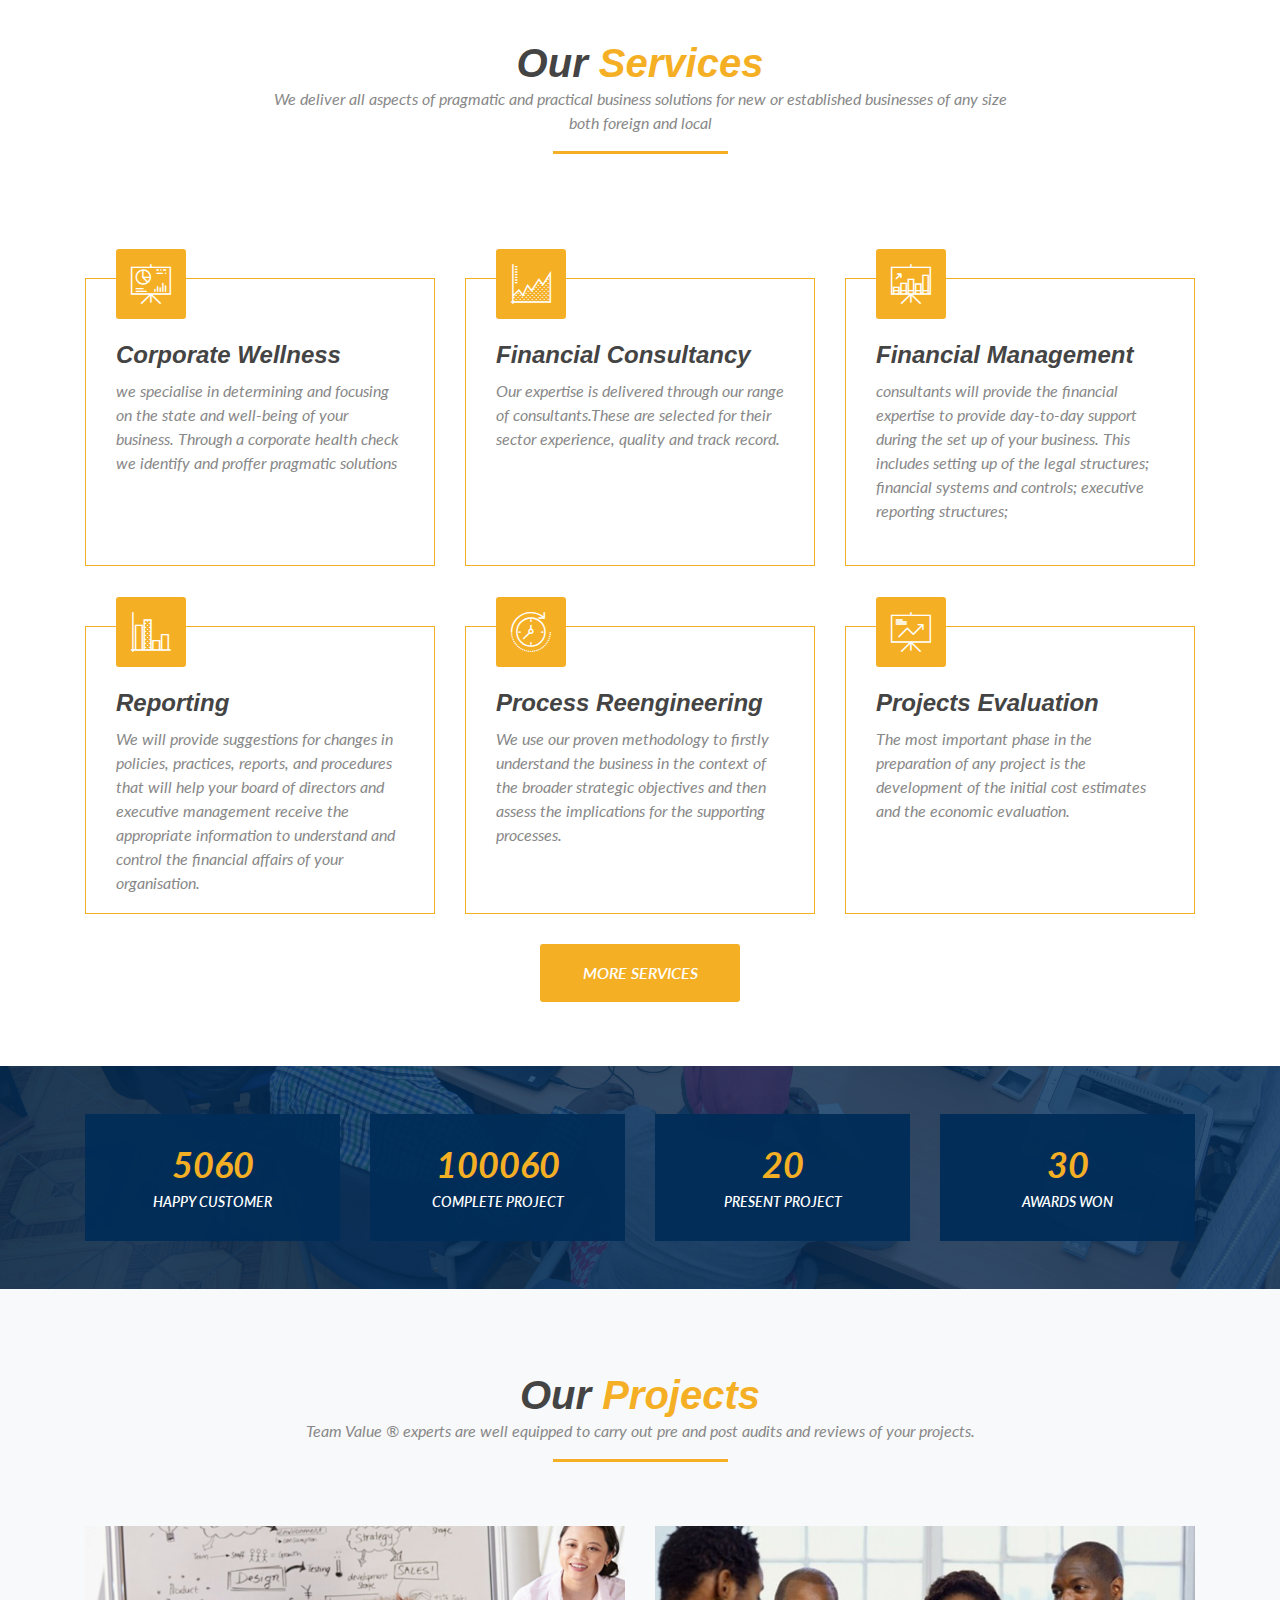
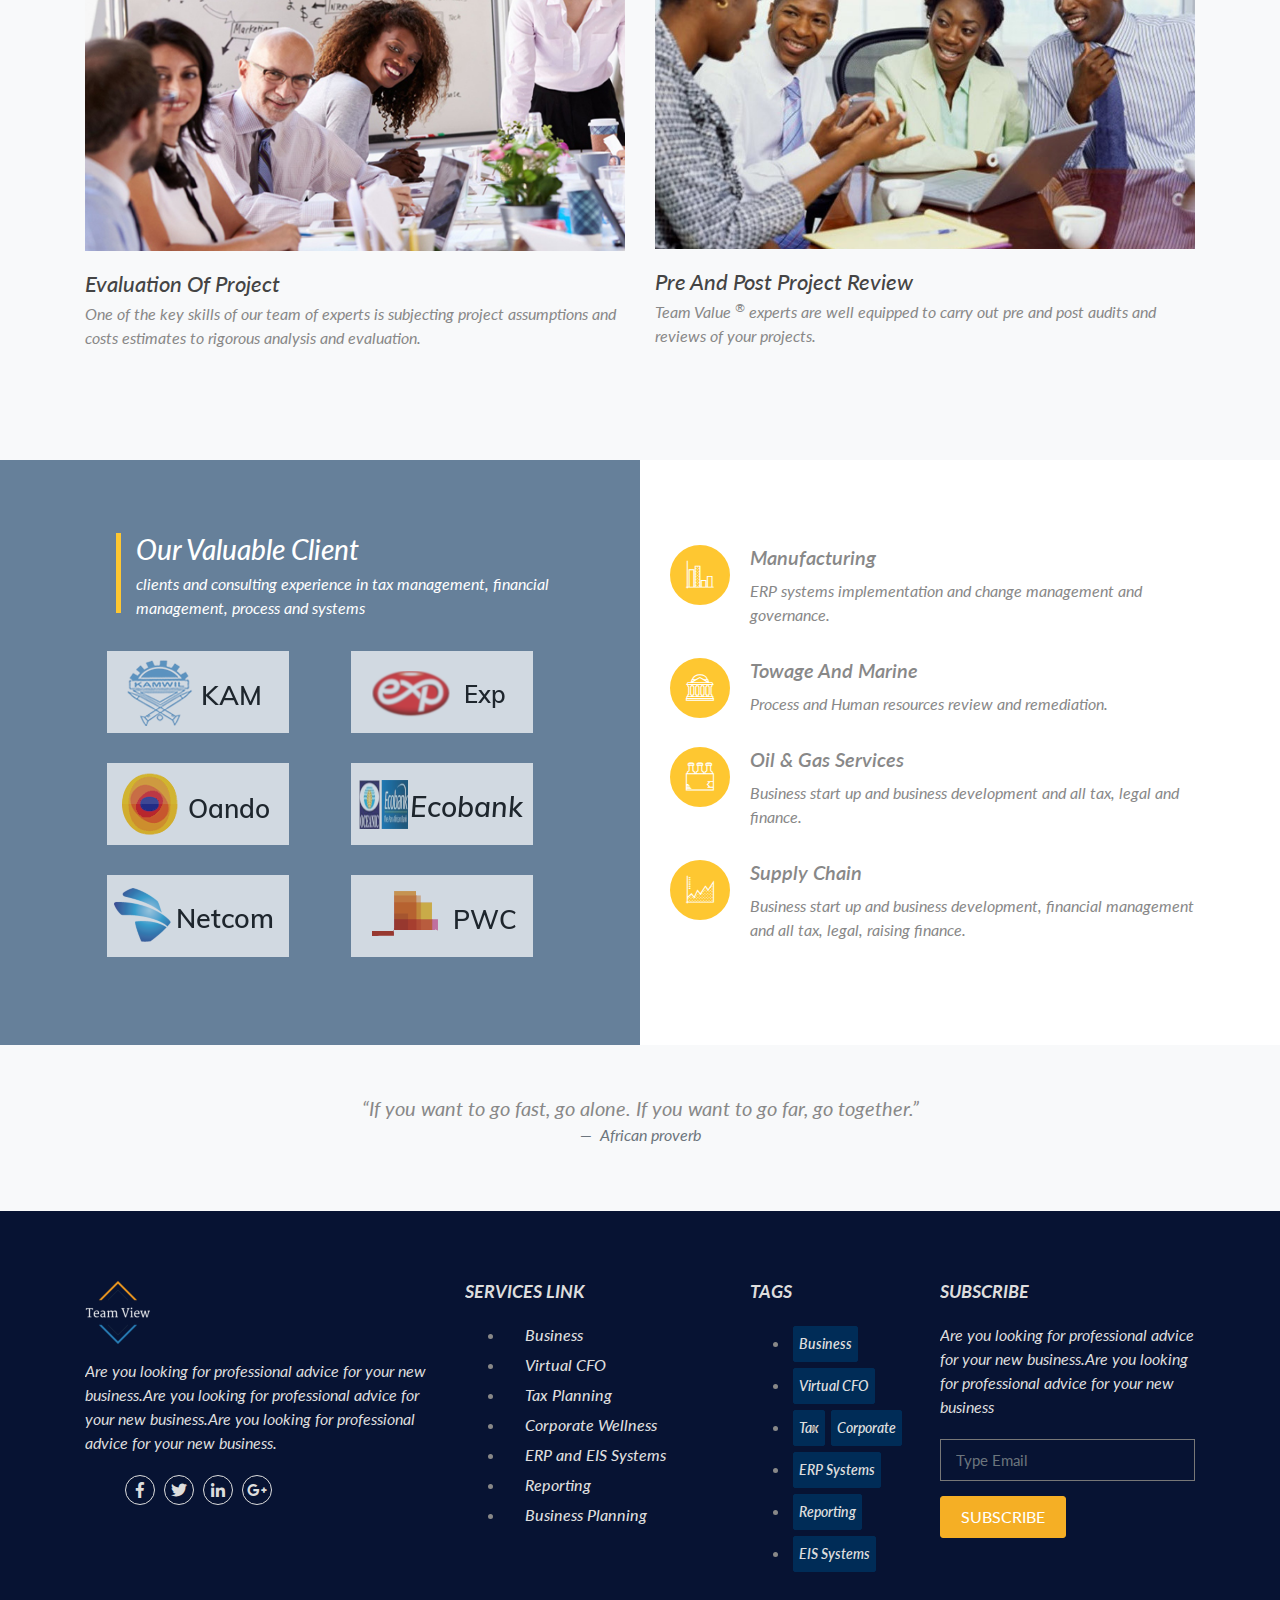
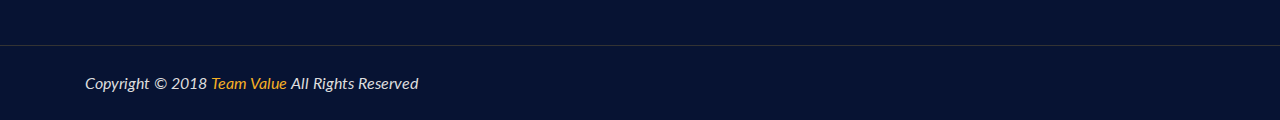
==== commit a0fd4d64: "added the african proverb" ====
--- a/index.html
+++ b/index.html
@@ -541,7 +541,7 @@
         </div>
       </section>
 
-      <section class="overview-area parallax-bg fix"  data-stellar-background-ratio="0.6" style="background-position: 50% -1353.26px;">
+      <section class="overview-area parallax-bg fix"  data-stellar-background-ratio="0.7" style="background-position: 90% -1353.26px;">
         <div class="container-fluid">
           <div class="row">
             <div class="col-md-6 col-sm-12 col-xs-12">
@@ -629,6 +629,19 @@
           </div>
         </div>
       </section>
+
+      <aside class="bg-light">
+        <div class="container">
+          <div class="row text-center">
+            <div class="col m-5">
+              <blockquote class="blockquote">
+                <p class="mb-0">“If you want to go fast, go alone. If you want to go far, go together.”</p>
+                <footer class="blockquote-footer"> African proverb</footer>
+              </blockquote>
+            </div>
+          </div>
+        </div>
+      </aside>
 
       <!-- Footer -->
       <footer>
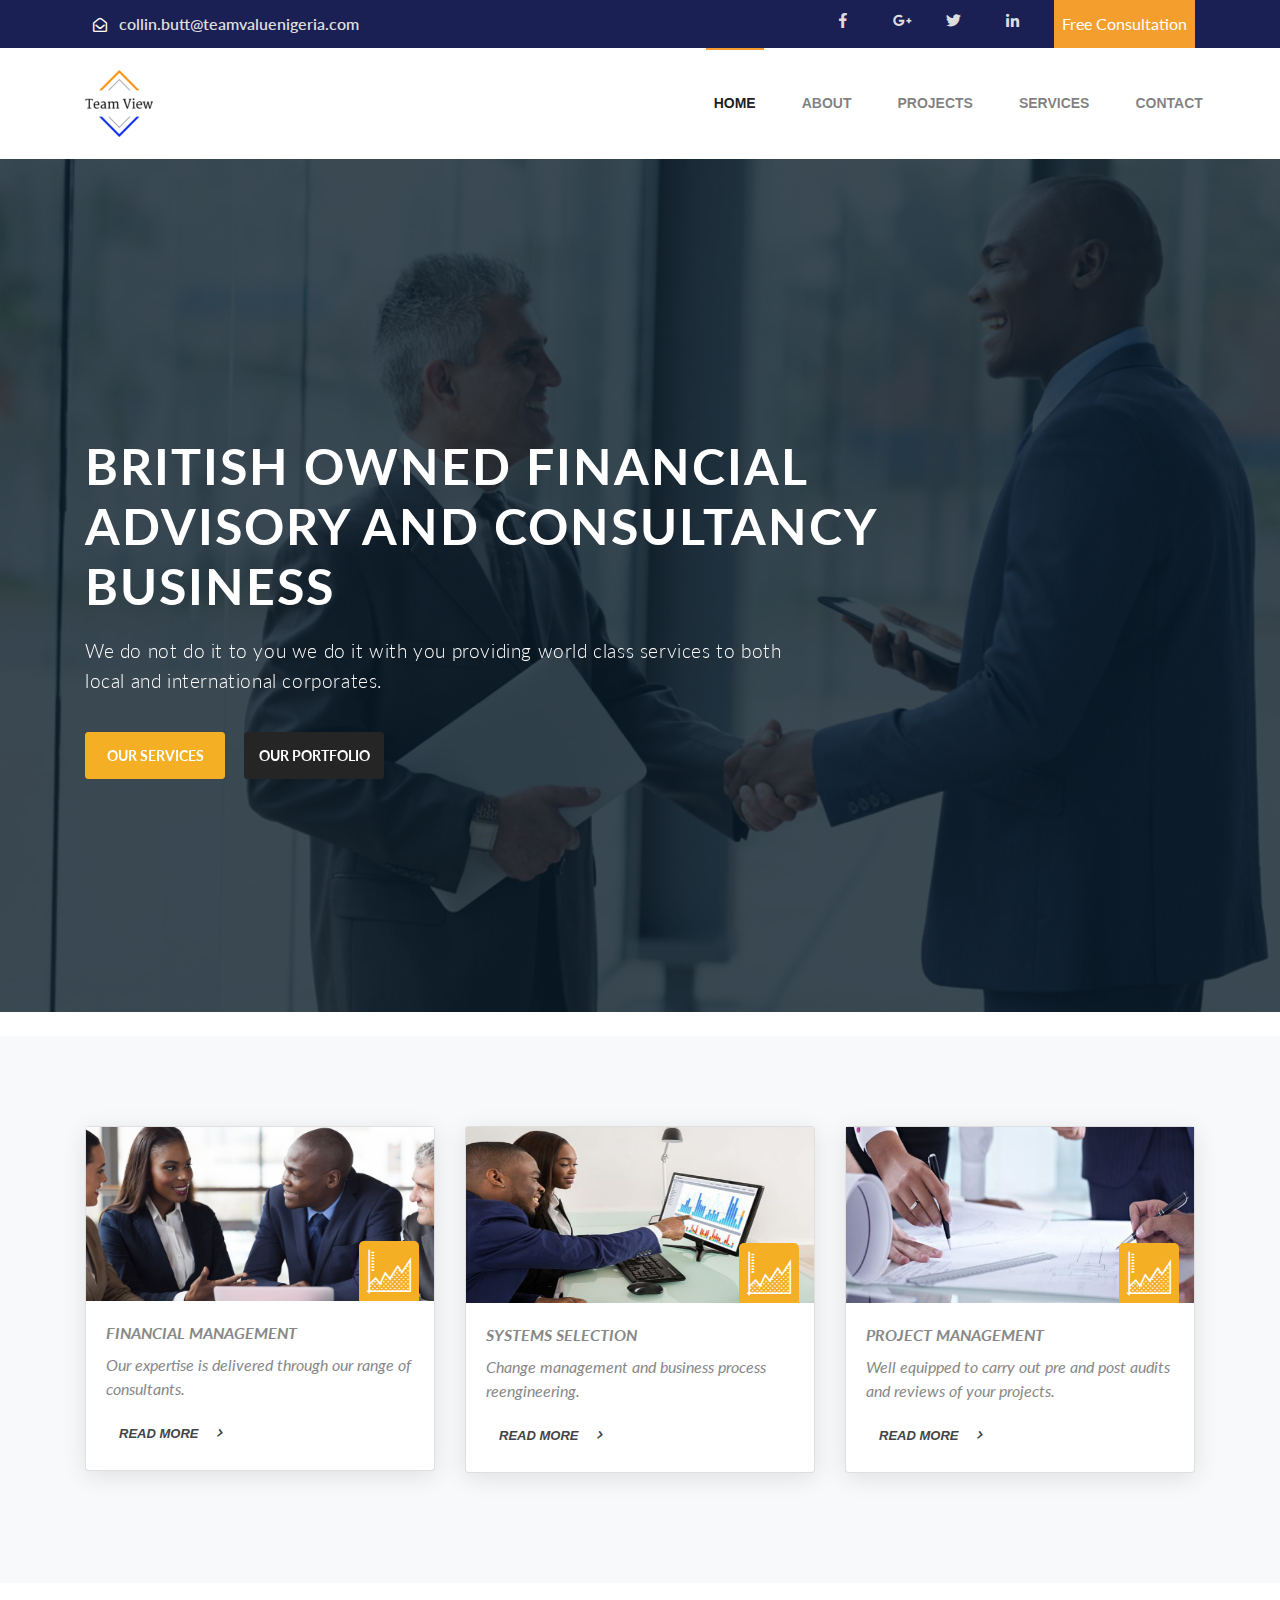
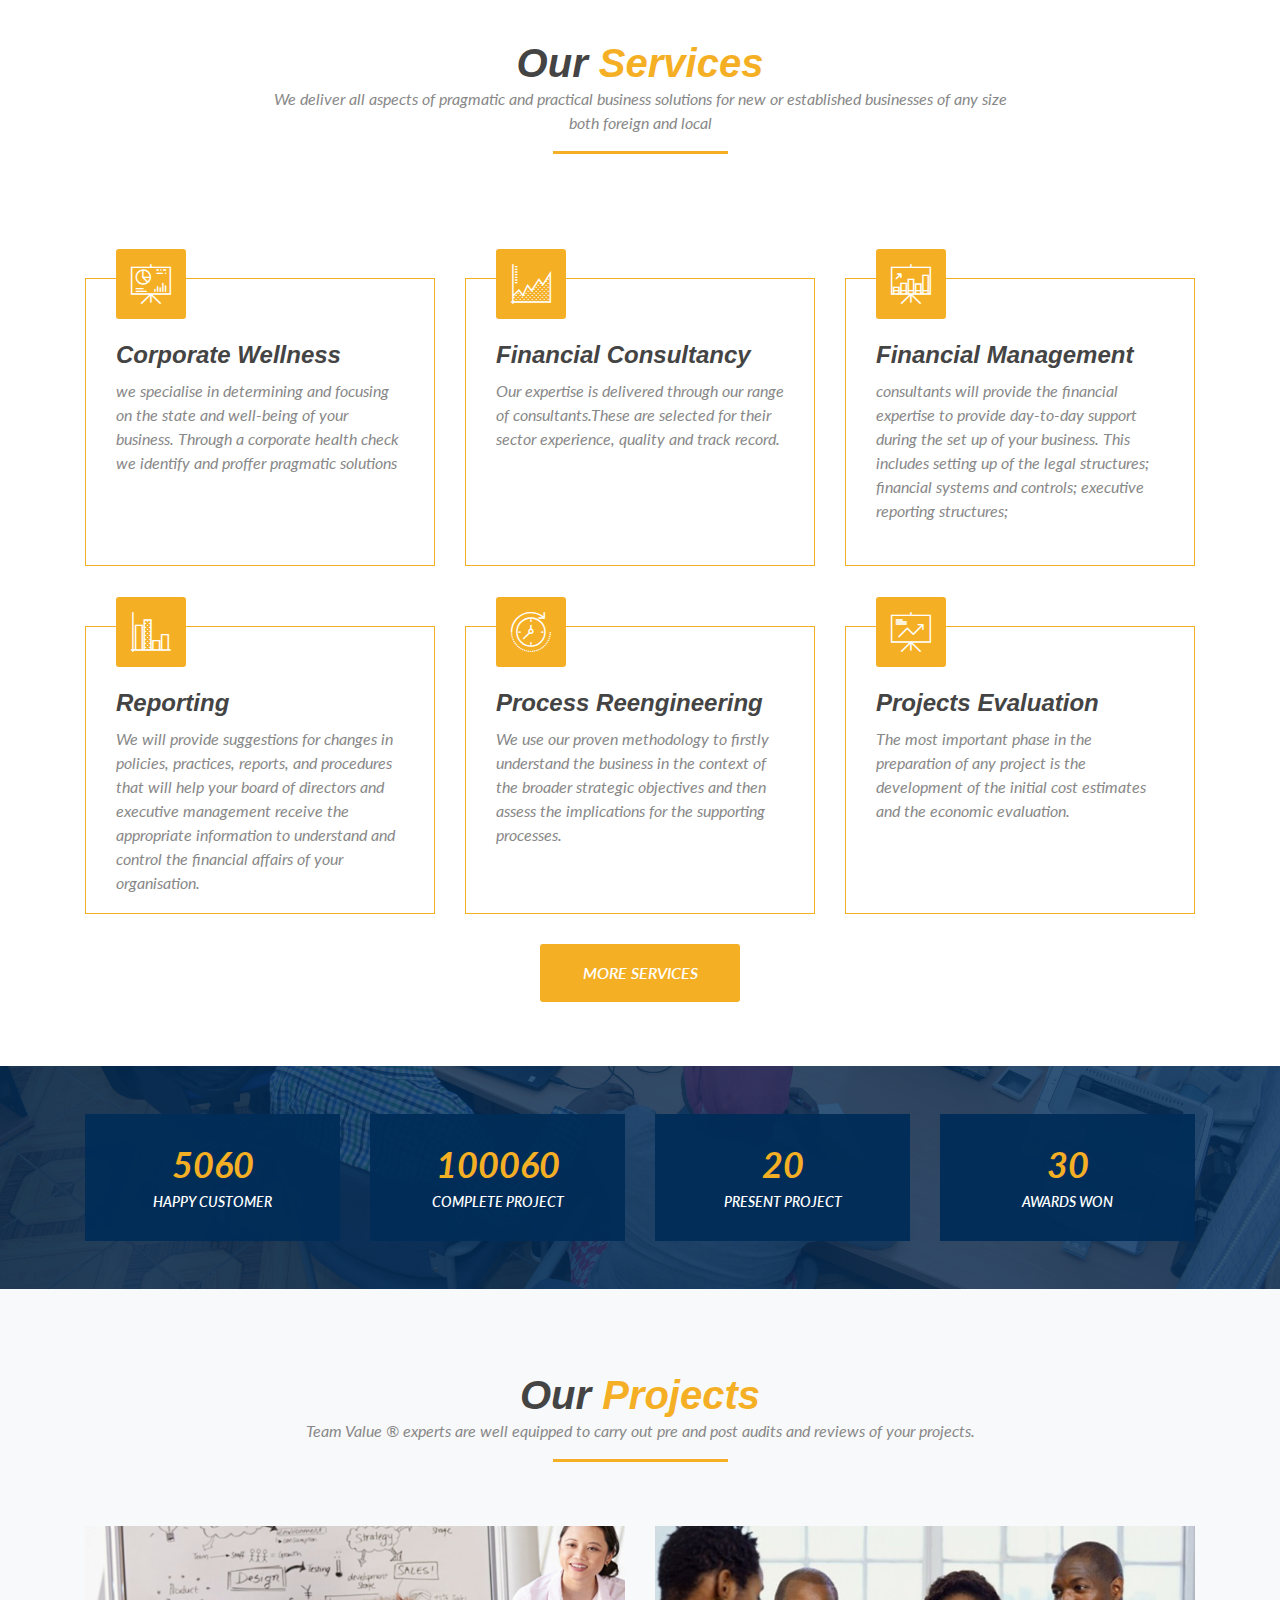
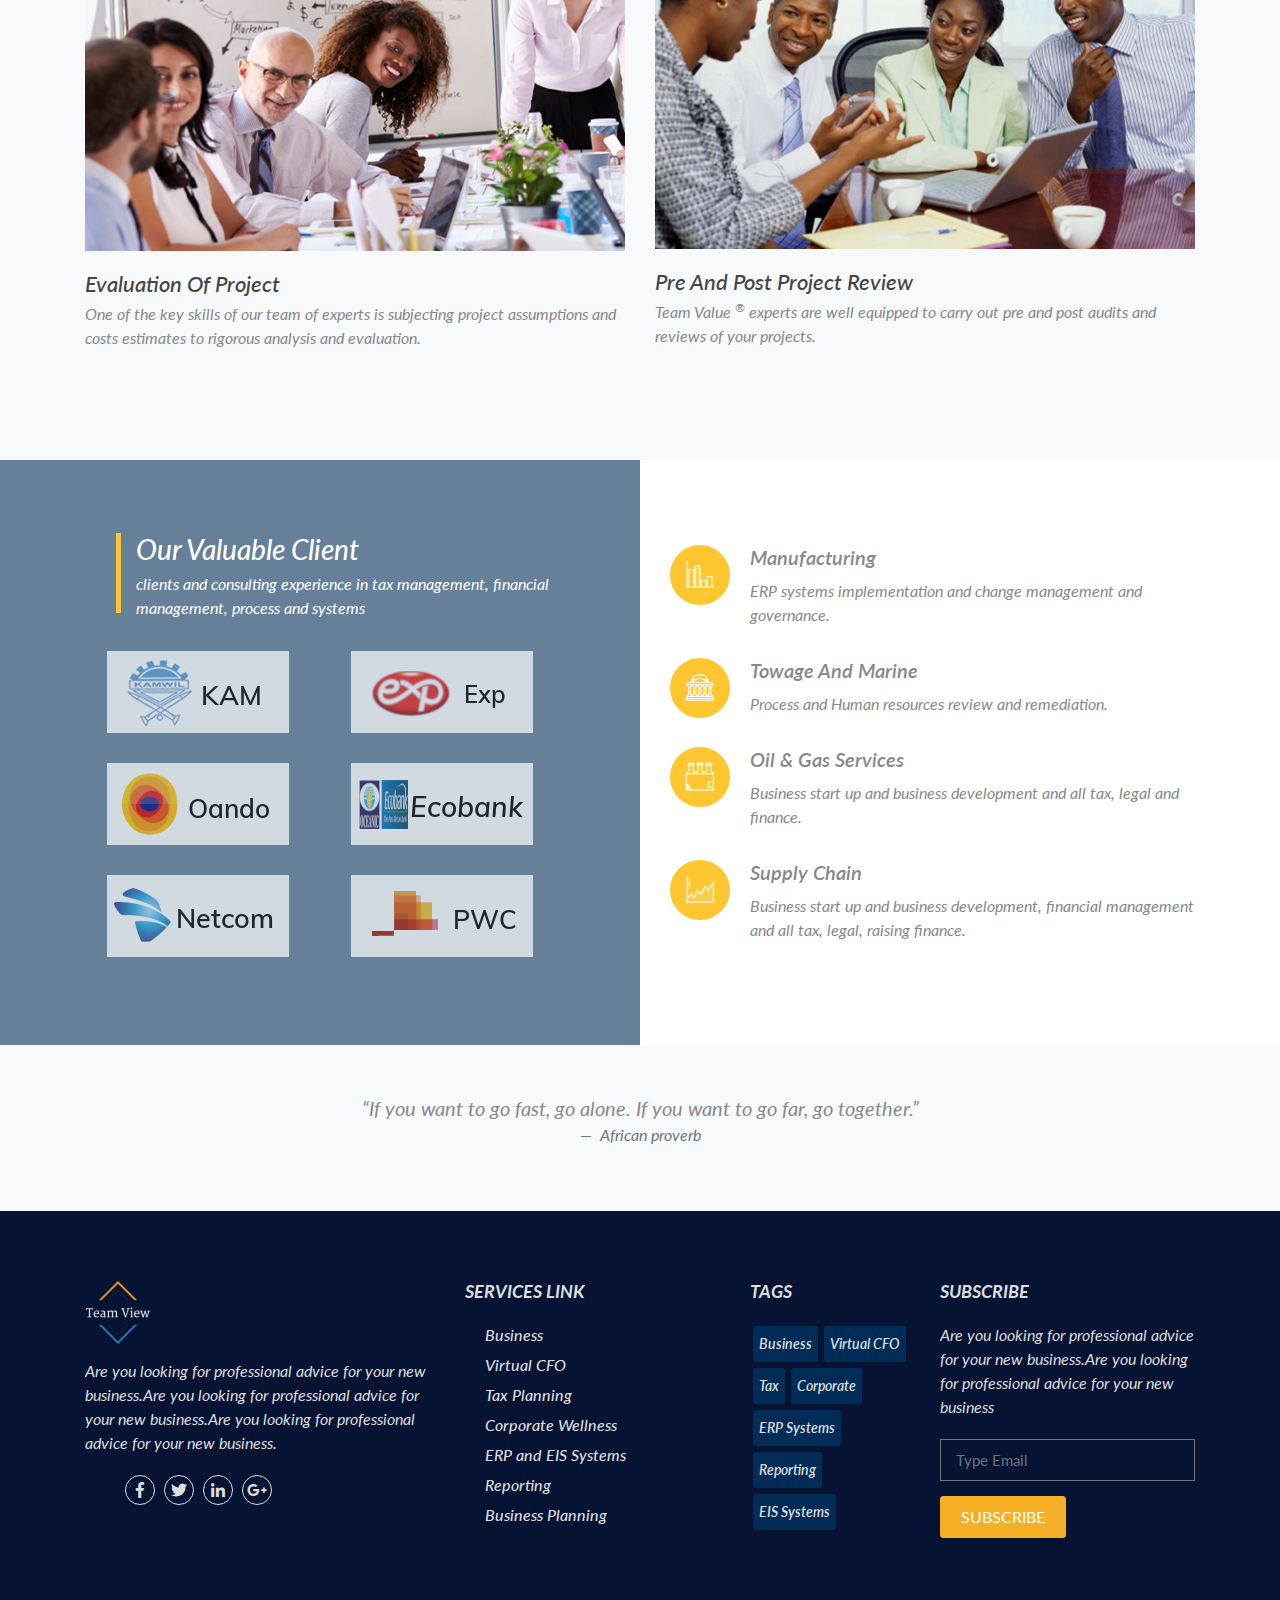
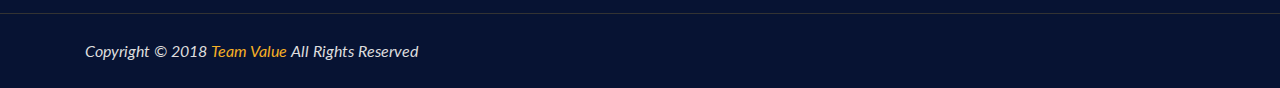
==== commit 0a9ca8b1: "index page added" ====
--- a/index.html
+++ b/index.html
@@ -525,7 +525,7 @@
                     <img src="./img/project.jpg" class="img-fluid" alt="">
                   </a>
                   <div class="add-actions text-center">
-                    <a class="venobox vbox-item" data-gall="myGallery" href="#">
+                    <a class="venobox vbox-item" data-gall="myGallery" href="./img/4.jpg">
                       <i class="port-icon icon icon-picture"></i>
                     </a>
                   </div>
@@ -691,7 +691,7 @@
                 <div class="footer-content">
                   <div class="footer-head">
                     <h4>Services Link</h4>
-                    <ul class="footer-list">
+                    <ul class="list-unstyled footer-list">
                       <li>
                         <a href="#">Business</a>
                       </li>
@@ -723,7 +723,7 @@
                 <div class="footer-content">
                   <div class="footer-head">
                     <h4>Tags</h4>
-                    <ul class="footer-tags">
+                    <ul class="list-unstyled footer-tags">
                       <li>
                         <a href="#">Business</a>
                       </li>
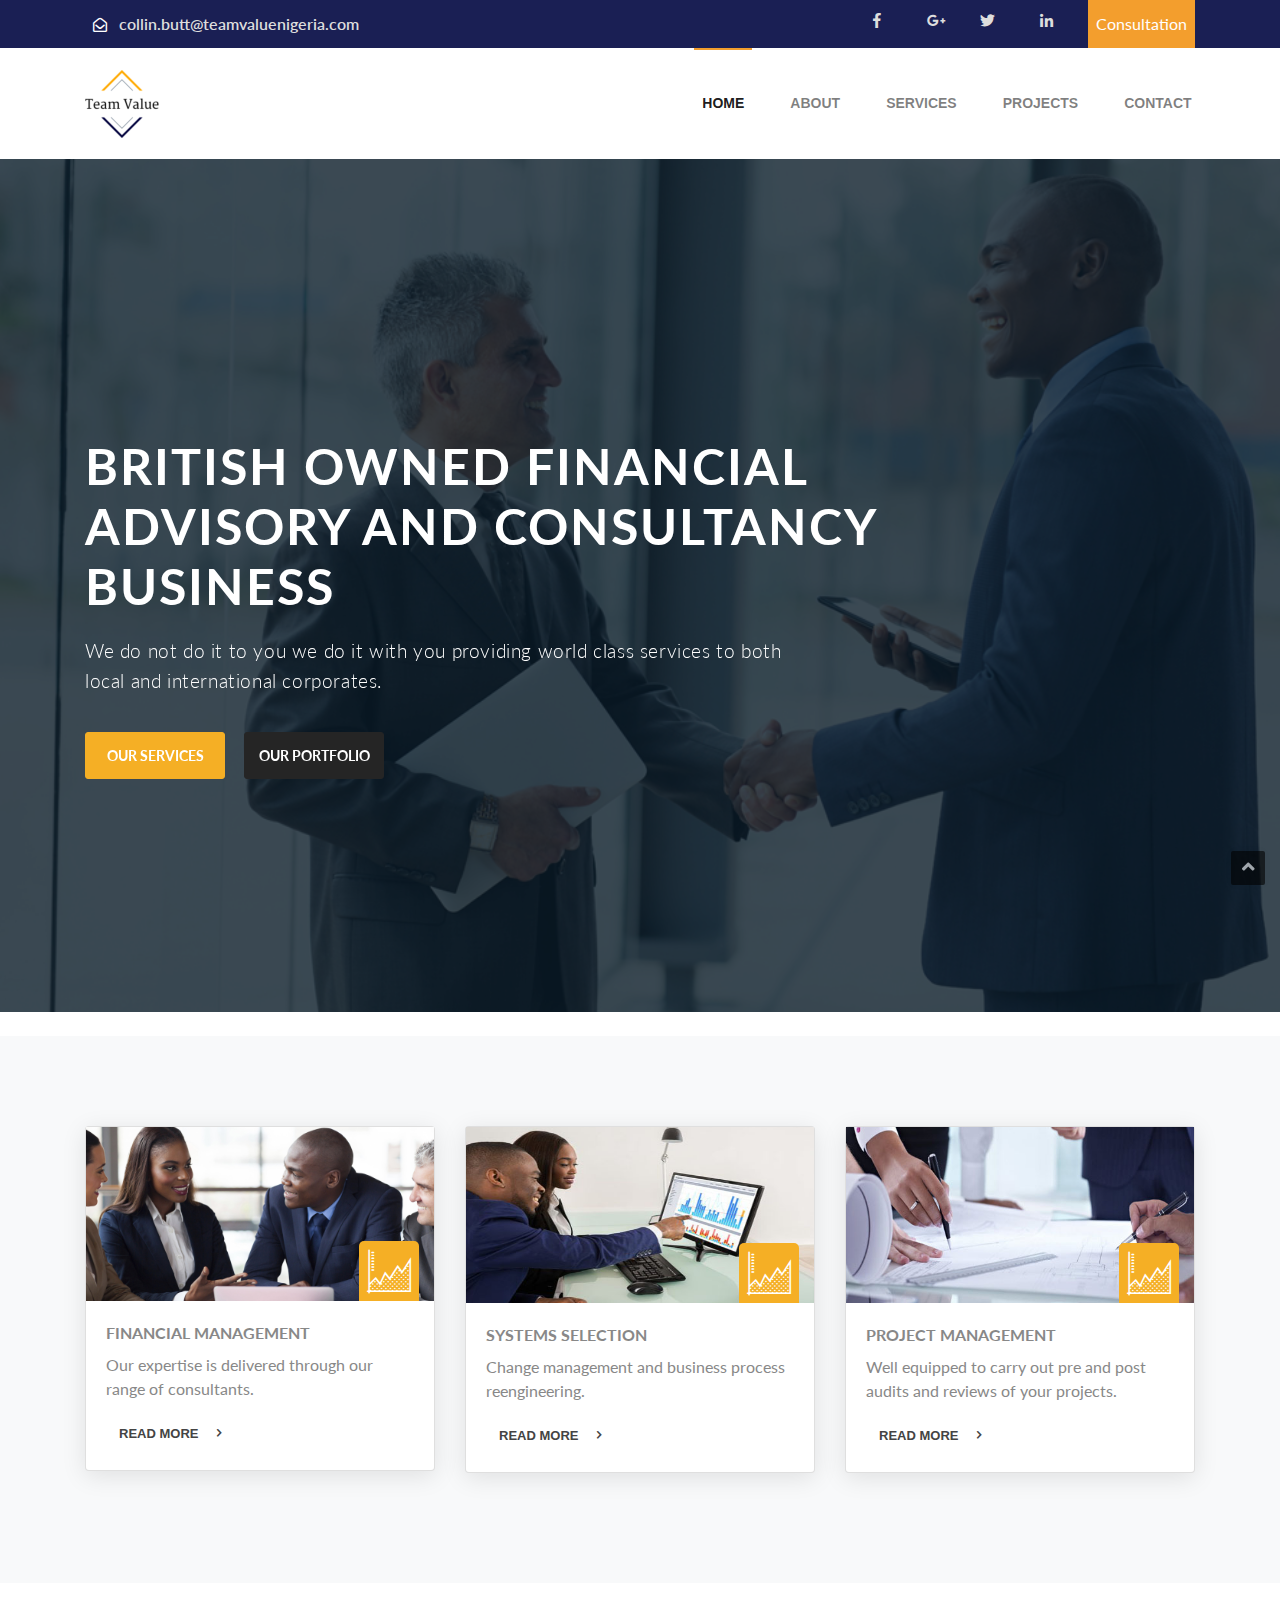
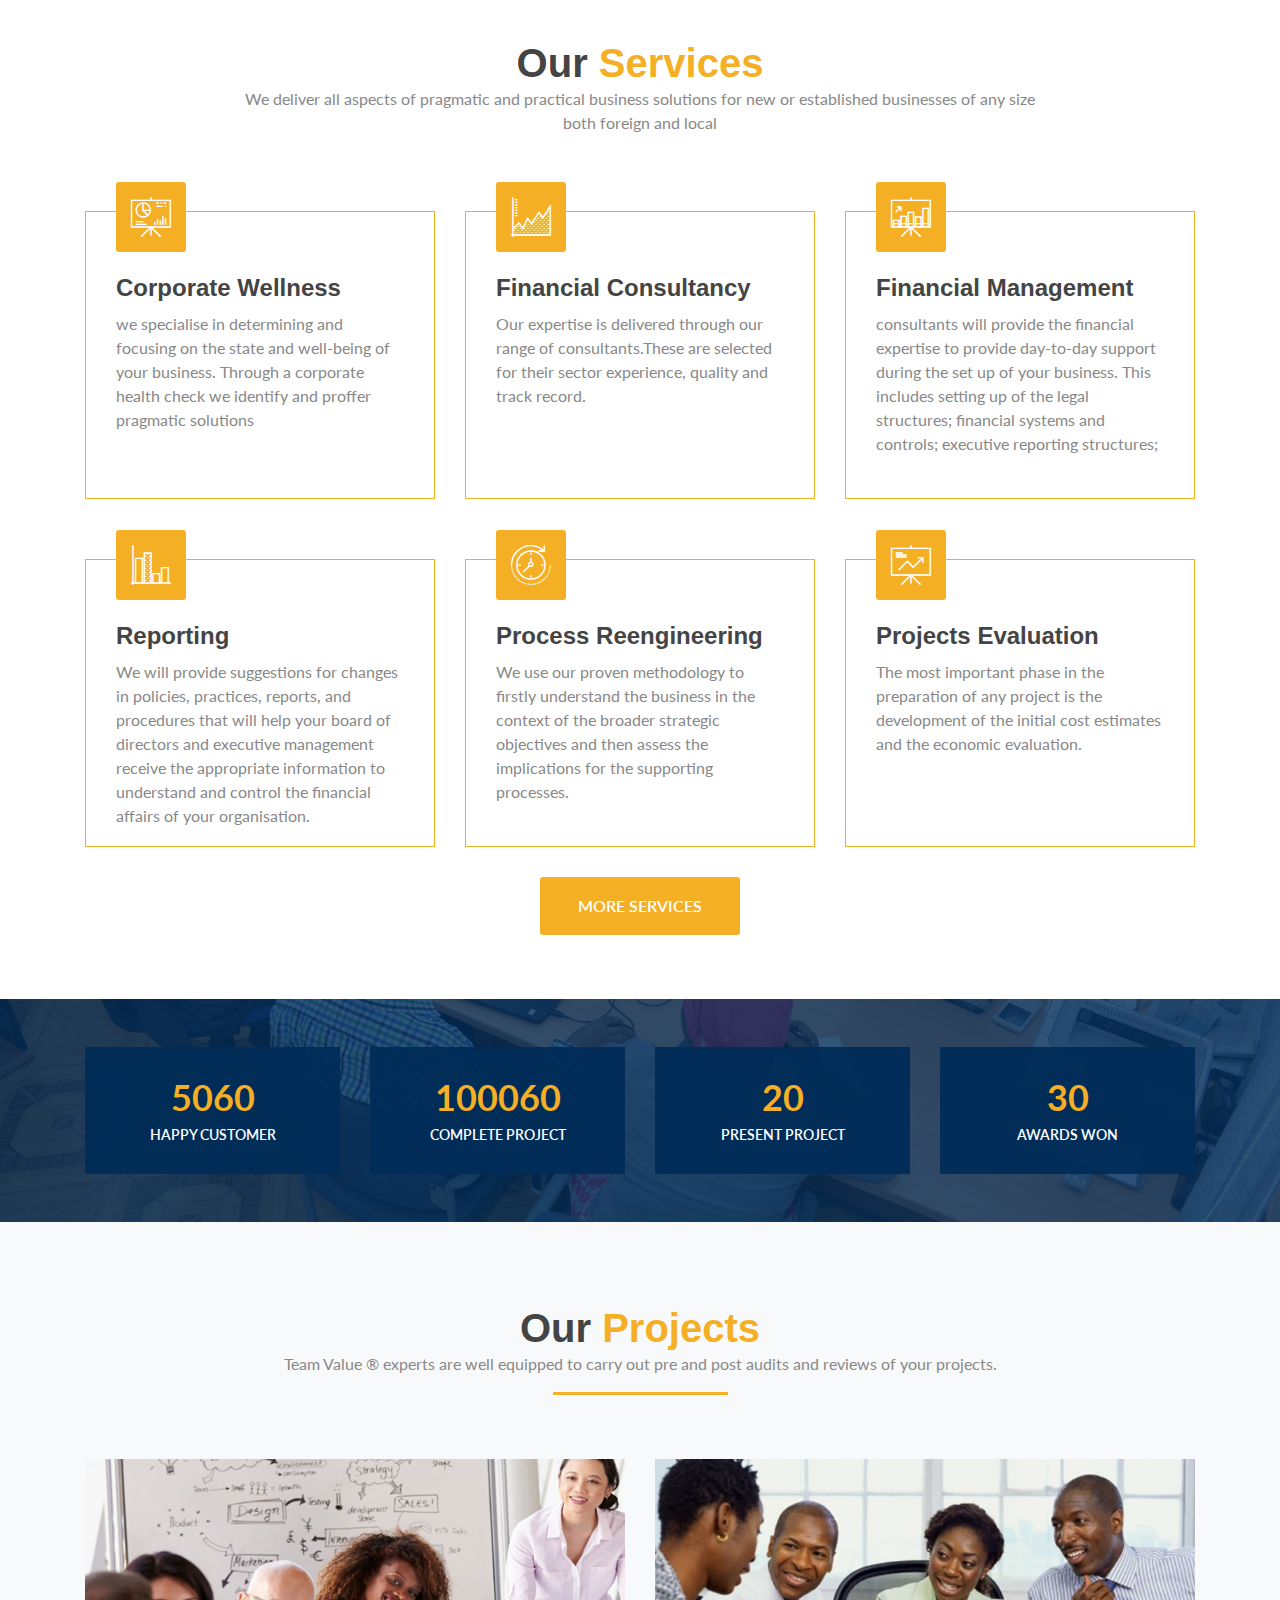
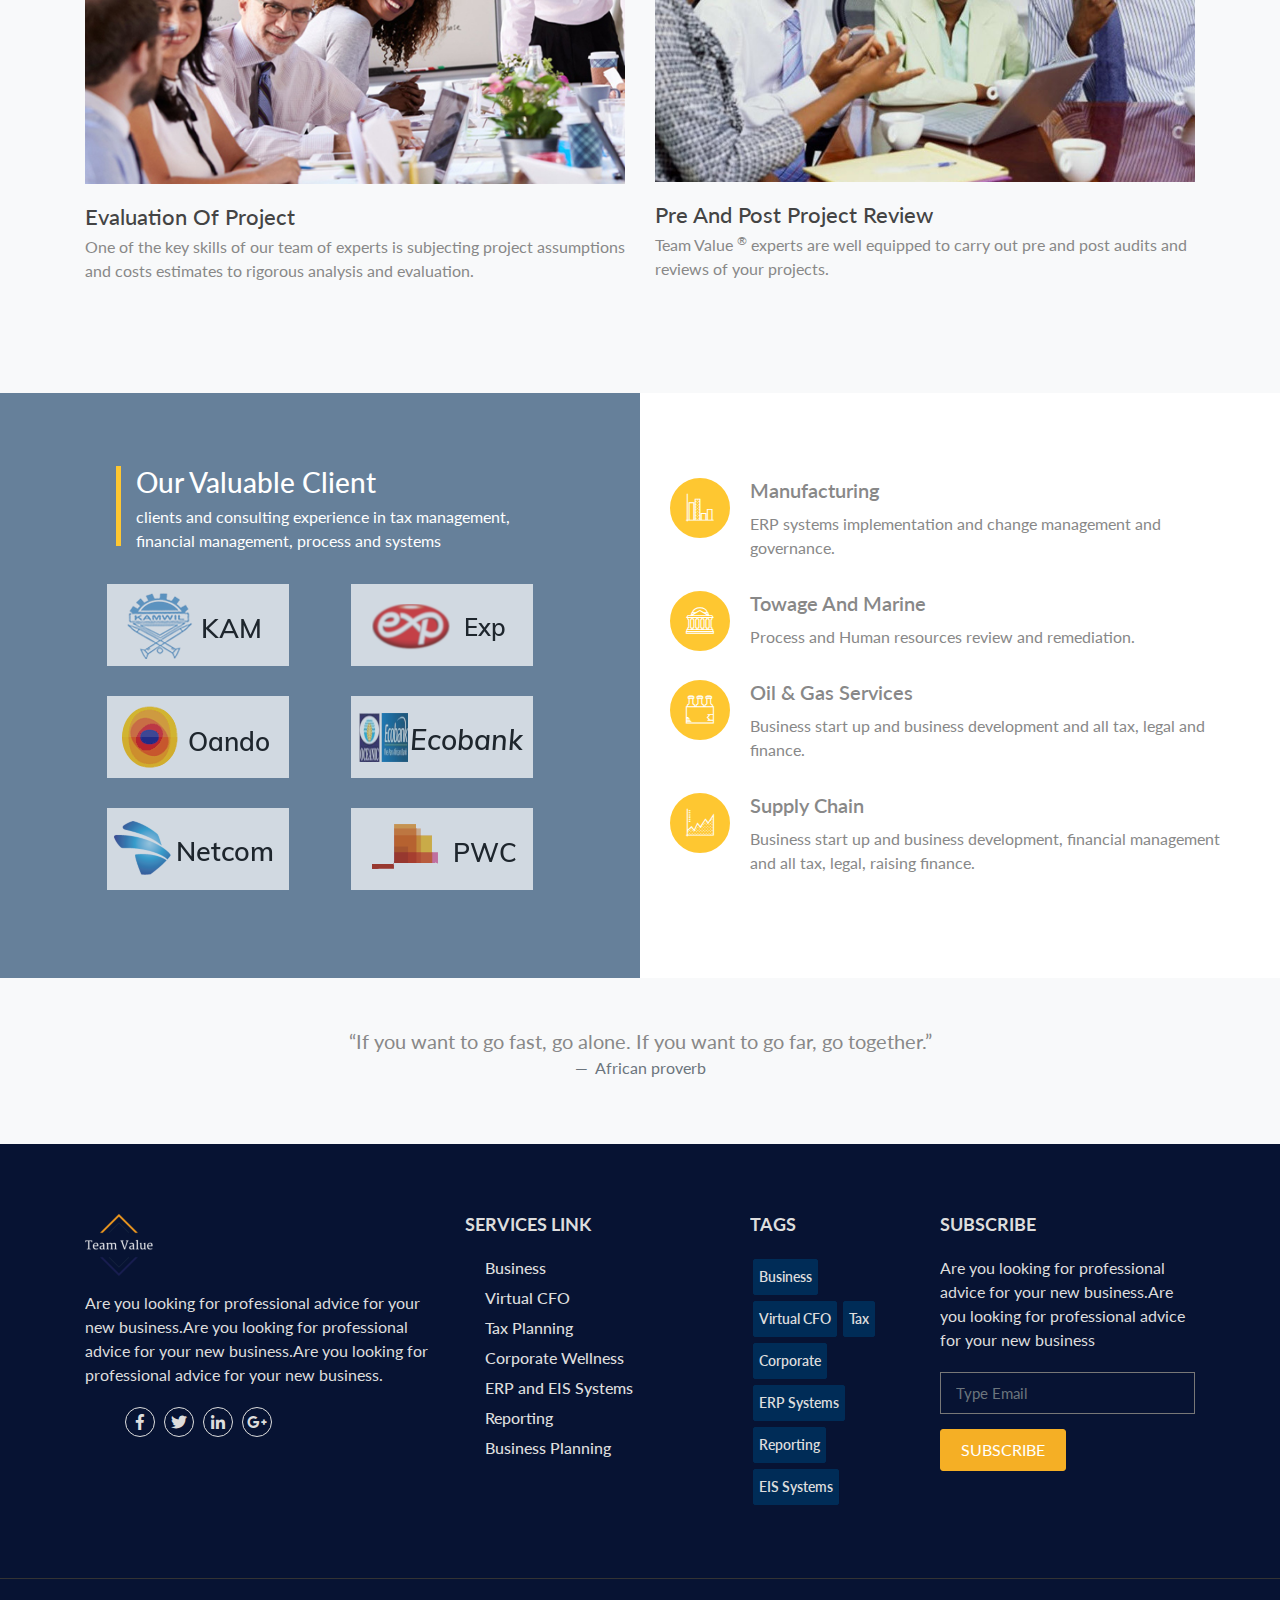
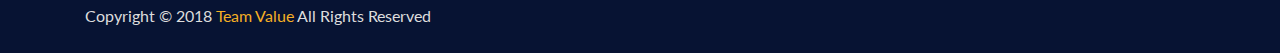
==== commit c3f4ff31: "icons icon added" ====
--- a/index.html
+++ b/index.html
@@ -36,8 +36,8 @@
     <script src="vendor/js/modernizr-2.8.3.min.js"></script>
 
     </head>
-    <body>
-      <div class="bg-dark-blue d-none d-sm-none d-md-block text-white" style="height: 3em;" >
+    <body id="top">
+      <div class="bg-dark-blue d-none d-sm-none fix d-md-block text-white" style="height: 3em;" >
         <div  class="container">
           <div class="d-flex justify-content-start">
             <div class="topbar-left mt-1 mr-auto p-2">
@@ -68,7 +68,7 @@
             </div>
             <ul class="list-inline ml-3 p-2 bg-dark-orange">
               <li class="list-inline-item" style=" line-height: 2em; ">
-                Free Consultation
+                 Consultation
               </li>
             </ul>
           </div>
@@ -76,21 +76,21 @@
       </div>
 
       <!-- Navigation -->
-      <nav class="navbar navbar-expand-lg sticky-top navbar-light bg-white">
-        <div class="container">
-          <a class="navbar-brand" href="#">
-            <img src="img/tv_logo.png" class="img-fluid h-25" alt="Team View">
-          </a>
-          <button class="navbar-toggler" type="button" data-toggle="collapse" data-target="#navbarSupportedContent" aria-controls="navbarSupportedContent"
-            aria-expanded="false" aria-label="Toggle navigation">
-            <span class="navbar-toggler-icon"></span>
-          </button>
-          
-          <!-- Desktop Menu -->
-          <div class="d-none d-sm-none d-md-block" >
+      <div id="sticker" class="header-area stick d-none d-sm-none d-md-block">
+        <nav  class="navbar navbar-expand-lg sticky-top  navbar-light bg-white">
+          <div class="container">
+            <a class="navbar-brand" href="#">
+              <img src="img/logo.png" class="img-fluid h-25" alt="Team View">
+            </a>
+            <button class="navbar-toggler" type="button" data-toggle="collapse" data-target="#navbarSupportedContent" aria-controls="navbarSupportedContent"
+              aria-expanded="false" aria-label="Toggle navigation">
+              <span class="navbar-toggler-icon"></span>
+            </button>
+            
+            <!-- Desktop Menu -->
             <div class="collapse navbar-collapse" >
               <div class="main-menu">
-                <ul class="navbar-nav col-md-11 ml-auto">
+                <ul class="navbar-nav col-md-1 ml-auto">
                   <li class="nav-item active">
                     <a class="nav-link" href="#">Home
                       <span class="sr-only">(current)</span>
@@ -98,37 +98,53 @@
                   </li>
                   <li class="nav-item">
                     <a class="nav-link" href="#">About</a>
-                  </li>
-                  <li class="nav-item ">
-                    <a class="nav-link" href="#">
-                      Projects
-                    </a>
-                    <ul class="sub-menu">
-                      <li><a href="#">Project Feasibility</a></li> 
-                      <li><a href="#">Project Review</a></li>
+                    <ul class="list-unstyled sub-menu">
+                      <li>
+                        <a href="./about.html">About Us</a>
+                      </li>
                     </ul>
                   </li>
                   <li class="nav-item ">
                     <a class="nav-link" href="#">
                       Services
                     </a>
-                    <ul class="sub-menu">
-                      <li><a href="#">Action</a></li>
-                      <li><a href="#">Another action</a></li> 
-                      <li><a href="#">Something else here</a></li>
+                    <ul class="list-unstyled sub-menu">
+                      <li>
+                        <a href="./services.html">Services</a>
+                      </li>
+                      <li>
+                        <a href="#">Financial Management</a>
+                      </li>
+                      <li>
+                        <a href="#">System Selections</a>
+                      </li>
+                      <li>
+                        <a href="#">Project Management</a>
+                      </li>
+                    </ul>
+                  </li>
+                  <li class="nav-item ">
+                    <a class="nav-link" href="#">
+                      Projects
+                    </a>
+                    <ul class="list-unstyled sub-menu">
+                      <li><a href="#">Project Feasibility</a></li> 
+                      <li><a href="#">Project Review</a></li>
                     </ul>
                   </li>
                   <li class="nav-item">
-                    <a class="nav-link" href="#">Contact</a>
+                    <a class="nav-link" href="./contact.html">Contact</a>
                   </li>
                 </ul>
               </div>
             </div>
           </div>
-        </div>
-
-        <!-- Mobile Menu -->
-        <div class="mobile-menu-area d-none d-sm-block d-md-none" >
+        </nav>
+      </div>
+
+      <!-- Mobile Menu -->
+      <nav class="">
+        <div class="mobile-menu-area d-none d-sm-block d-md-none">
           <div class="container">
             <div class="row">
               <div class="collapse navbar-collapse" id="navbarSupportedContent">
@@ -161,13 +177,16 @@
                       </a>
                       <ul class="sub-menu">
                         <li>
-                          <a href="#">Action</a>
+                          <a href="./services.html">Services</a>
                         </li>
                         <li>
-                          <a href="#">Another action</a>
+                          <a href="#">Financial Management</a>
                         </li>
                         <li>
-                          <a href="#">Something else here</a>
+                          <a href="#">System Selections</a>
+                        </li>
+                        <li>
+                          <a href="#">Project Management</a>
                         </li>
                       </ul>
                     </li>
@@ -188,10 +207,12 @@
         <div class="intro-carousel owl-carousel owl-theme owl-loaded">
           <div class="owl-stage-outer">
             <div class="owl-stage" style="transform: translate3d(-5208px, 0px, 0px); transition: 0.25s; width: 7812px;">
+
+              <!-- Slide One -->
               <div class="owl-item cloned" style="width: 1302px; margin-right: 0px;">
                 <div class="intro-content">
                   <div class="slider-images">
-                    <img src="./img/fna_flip.jpg" class="img-fluid" style="background-size: cover" alt="British owned financial advisory and consultancy business">
+                    <img src="./img/fna_flip.png" alt="British owned financial advisory and consultancy business">
                   </div>
                   <div class="slider-content">
                     <div class="display-table">
@@ -217,17 +238,19 @@
                   </div>
                 </div>
               </div>
+              <!-- End of First Slide -->
+
               <div class="owl-item cloned" style="width: 1302px; margin-right: 0px;">
                 <div class="intro-content">
                   <div class="slider-images">
-                    <img src="./img/img3.jpg" class="img-fluid" style="background-size: cover" alt="Over 20years Of Adding Value">
+                    <img src="./img/sw.jpeg" alt="Over 20years Of Adding Value">
                   </div>
                   <div class="slider-content">
                     <div class="container">
                       <div class="row">
                         <div class="col-md-12">
                           <div class="layer-1-2">
-                            <h1 class="title2">Over 20years of Adding Value in Financial Management</h1>
+                            <h1 class="title2">Over 30years of Adding Value in Financial Management</h1>
                           </div>
                           <!-- layer 2 -->
                           <div class="layer-1-1 ">
@@ -245,22 +268,20 @@
                   </div>
                 </div>
               </div>
-            </div>
+              <!-- End of Second slide -->
+
+            </div>
+          </div>
+          <div class="owl-controls">
             <div class="owl-nav">
-              <div class="owl-prev"><i class="icon icon-chevron-left"></i></div>
-              <div class="owl-next"><i class="icon icon-chevron-right"></div>
-            </div>
-            <div class="owl-dots">
-              <div class="owl-dot active">
-                <span></span>
-              </div>
-              <div class="owl-dot">
-                <span></span>
-              </div>
-              <div class="owl-dot">
-                <span></span>
-              </div>
-            </div>
+              <div class="owl-prev" style="">
+                <i class="icon icon-chevron-left"></i>
+              </div>
+              <div class="owl-next" style="">
+                </i>
+              </div>
+            </div>
+            <div class="owl-dots" style="display: none;"></div>
           </div>
         </div>
       </header>
@@ -359,7 +380,7 @@
               </h3>
               <p>We deliver all aspects of pragmatic and practical business solutions for new or established businesses of any size <br />
                 both foreign and local</p>
-              <hr class="rul">
+              <!-- <hr class="rul"> -->
             </div>
           </div>
           <div class="row">
@@ -441,7 +462,7 @@
               </div>
             </div>
             <div class="col-md-12 text-center">
-              <a class="serve-button" href="#">More Services</a>
+              <a class="btn load-more-btn" href="#">More Services</a>
             </div>
           </div>
         </div>
@@ -652,7 +673,7 @@
                 <div class="footer-content">
                   <div class="footer-head">
                     <div class="footer-logo">
-                      <a href="#"><img src="./img/foot.png" alt="footer logo"></a>
+                      <a href="#"><img src="./img/logo_footer.png" alt="footer logo"></a>
                     </div>
                     <p>
                       Are you looking for professional advice for your new business.Are you looking for professional advice for your new business.Are
@@ -817,7 +838,7 @@
 
     <script src="./js/tv.js"></script>
 
-    <a id="scrollUp" href="./index.html/#top" style="position: fixed; z-index: 2147483647;">
+    <a id="scrollUp" href="#top" style="position: fixed; z-index: 2147483647;">
       <i class="fas fa-angle-up"></i>
     </a>
   </body>
--- a/css/tvn.css
+++ b/css/tvn.css
@@ -28,6 +28,27 @@
 a:hover, a:focus {
     color: #333;
     text-decoration: none;
+}
+
+#scrollUp {
+  background: #000 none repeat scroll 0 0;
+  border-radius: 2px;
+  bottom: 15px;
+  box-shadow: 0 0 10px rgba(0, 0, 0, 0.05);
+  color: #fff;
+  font-size: 20px;
+  height: 34px;
+  line-height: 30px;
+  opacity: 0.6;
+  right: 15px;
+  text-align: center;
+  transition: all 0.3s ease 0s;
+  width: 34px;
+}
+
+#scrollUp:hover {
+    background: #f5af25;
+    opacity: 1;
 }
 
 div#preloader { 
@@ -38,11 +59,31 @@
 	width: 100%;
 	height: 100%;
 	overflow: visible;
-	background: #fff url('img/logo/preloader.gif') no-repeat center center;
+	background: #fff url('img/loading.gif') no-repeat center center;
 }
 
 .fix {
 	overflow:hidden;
+}
+
+.load-more-btn {
+    text-transform: uppercase;
+    background: #f5af25;
+    display: inline-block;
+    padding: 15px 30px;
+    color: #fff;
+    font-weight: 600;
+    margin-top: 30px;
+    border-radius: 3px;
+    width: 200px;
+	transition: 0.4s;
+	border:2px solid #f5af25;
+}
+.load-more-btn:hover{
+    background: #fff;
+	border:2px solid #f5af25;
+    color: #f5af25;
+	transition: 0.4s;
 }
 
 .bg-dark-blue {
@@ -86,6 +127,9 @@
 	background: #f39e2d;
 }
 
+/* ---------------
+    Main Menu
+ ----------------------*/
 .main-menu ul.navbar-nav li {
   float: left;
   position: relative;
@@ -191,7 +235,51 @@
     border:none;
 }
 
-/* Mobile Menu */
+ /* 
+    Sticky Header Area
+ */
+.header-area.stick {
+    left: 0;
+    position: fixed;
+    top: 0;
+    width: 100%;
+    z-index: 999999;
+    box-shadow: 0px 0px 5px #000, -2px -2px 5px #000;
+    background: #fff;
+}
+.header-area.stick .logo a {
+    display: inline-block;
+    height: auto;
+    padding: 11px 0;
+}
+.header-area.stick .main-menu ul.navbar-nav li a {
+    padding: 30px 0px;
+}
+
+.header-area.stick .main-menu ul.navbar-nav li ul.sub-menu li a {
+    color: #444;
+    display: block;
+    font-size: 13px;
+    font-weight: 700;
+    padding: 10px 15px;
+}
+.header-area.stick .main-menu ul.navbar-nav li ul.sub-menu li a:hover{
+    color: #f5af25;
+}
+
+.header-area.stick .main-menu ul.navbar-nav {
+   padding-left: 8rem !important;
+}
+
+.header-area.stick .navbar-brand>img {
+    display: block;
+    width: auto;
+    height: auto;
+}
+
+/*-------------------
+ Mobile Menu 
+----------------------*/
 .mobile-menu-area {
     background: #f9f9f9 none repeat scroll 0 0;
     padding: 10px 0px ;
@@ -409,6 +497,7 @@
 }
 .intro-carousel.owl-carousel.owl-theme .owl-controls .owl-nav div.owl-prev{
     left: 10%;
+    transition: 0.4s;
     -webkit-transition: 0.4s;
     -moz-transition: 0.4s;
     -o-transition: 0.4s;
@@ -416,6 +505,7 @@
 }
 .intro-carousel.owl-carousel.owl-theme .owl-controls .owl-nav div.owl-next {
     right: 10%;
+    transition: 0.4s;
     -webkit-transition: 0.4s;
     -moz-transition: 0.4s;
     -o-transition: 0.4s;
@@ -423,6 +513,7 @@
 }
 .intro-carousel.owl-carousel.owl-theme:hover .owl-controls .owl-nav div.owl-next{
     right: 2%;
+    transition: 0.4s;
     -webkit-transition: 0.4s;
     -moz-transition: 0.4s;
     -o-transition: 0.4s;
@@ -431,6 +522,7 @@
 }
 .intro-carousel.owl-carousel.owl-theme:hover .owl-controls .owl-nav div.owl-prev{
     left: 2%;
+    transition: 0.4s;
     -webkit-transition: 0.4s;
     -moz-transition: 0.4s;
     -o-transition: 0.4s;
@@ -466,7 +558,10 @@
 }
 .intro-carousel .owl-item.active .slider-images img{
 	transform: scale(1.1);
-	transition: 10s;
+    transition: 10s;
+    display: block;
+    width: 100%;
+    height: auto;
 }
 
 /* 
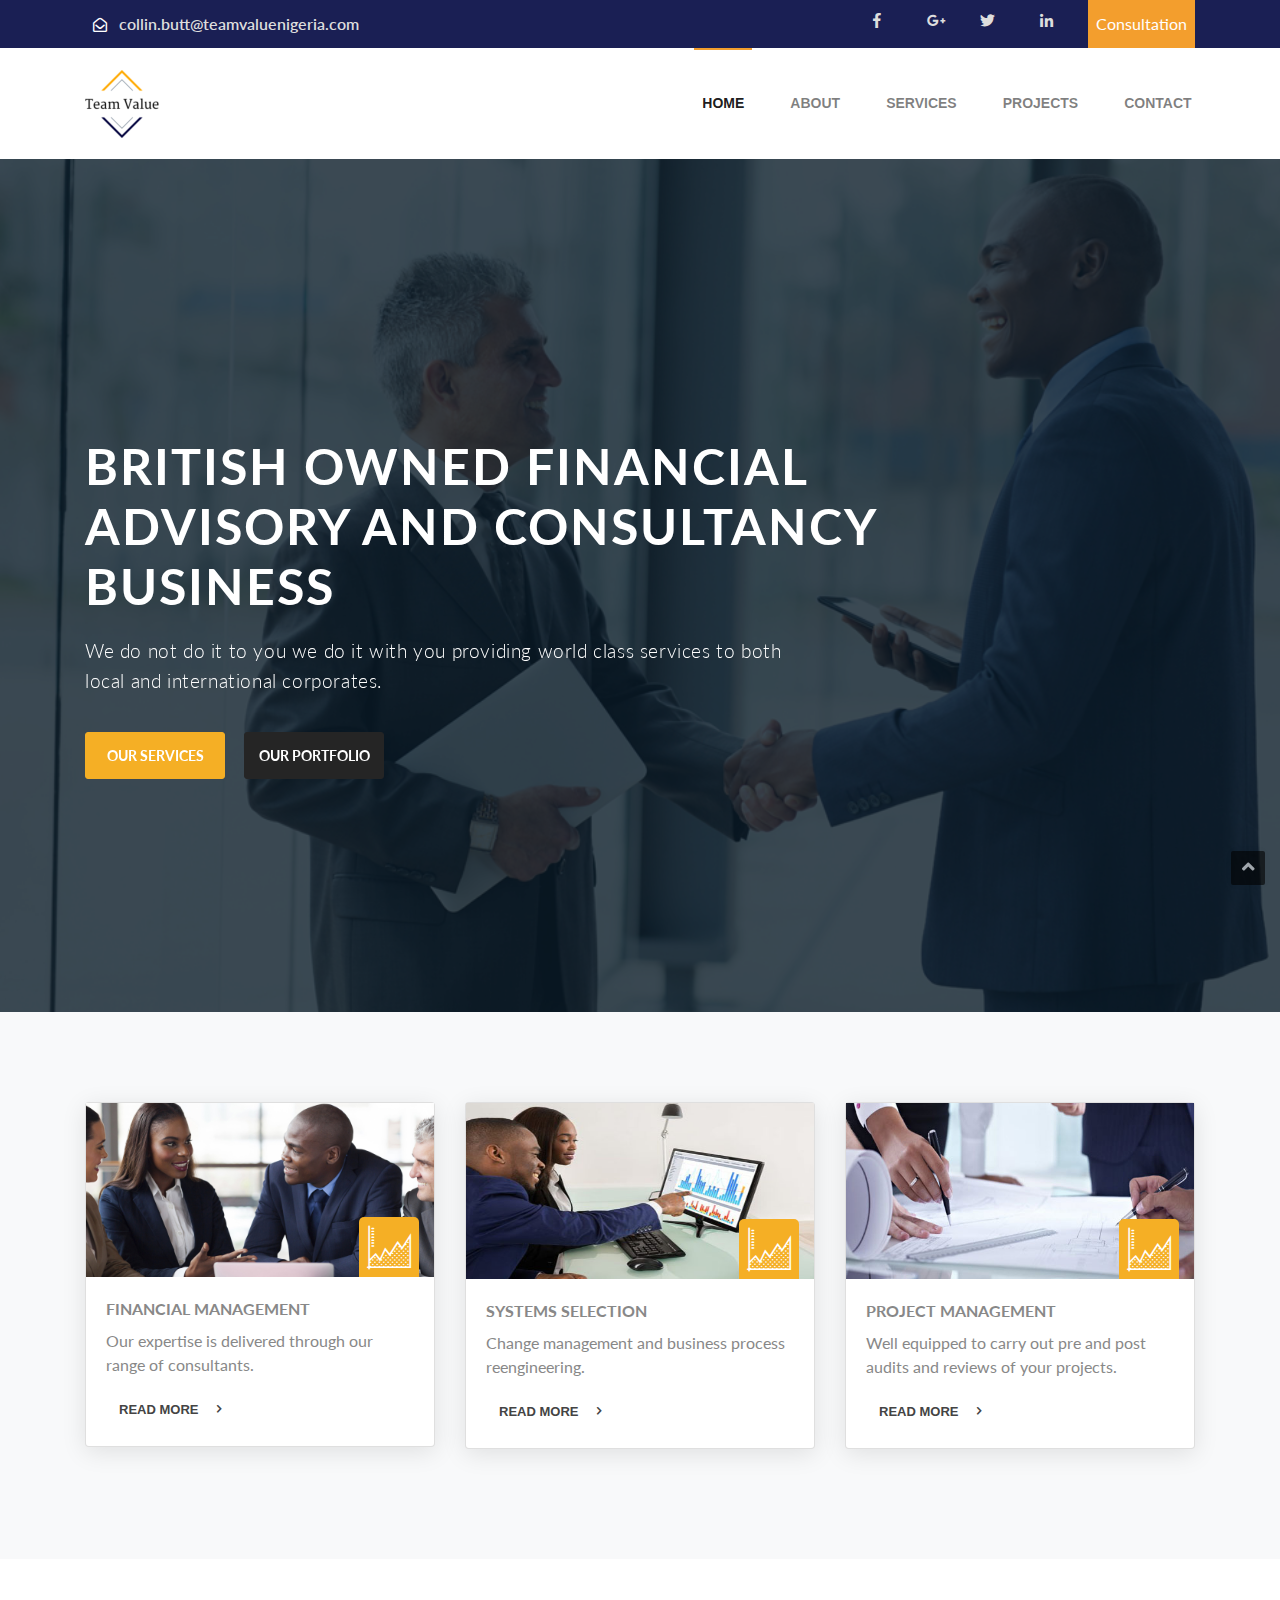
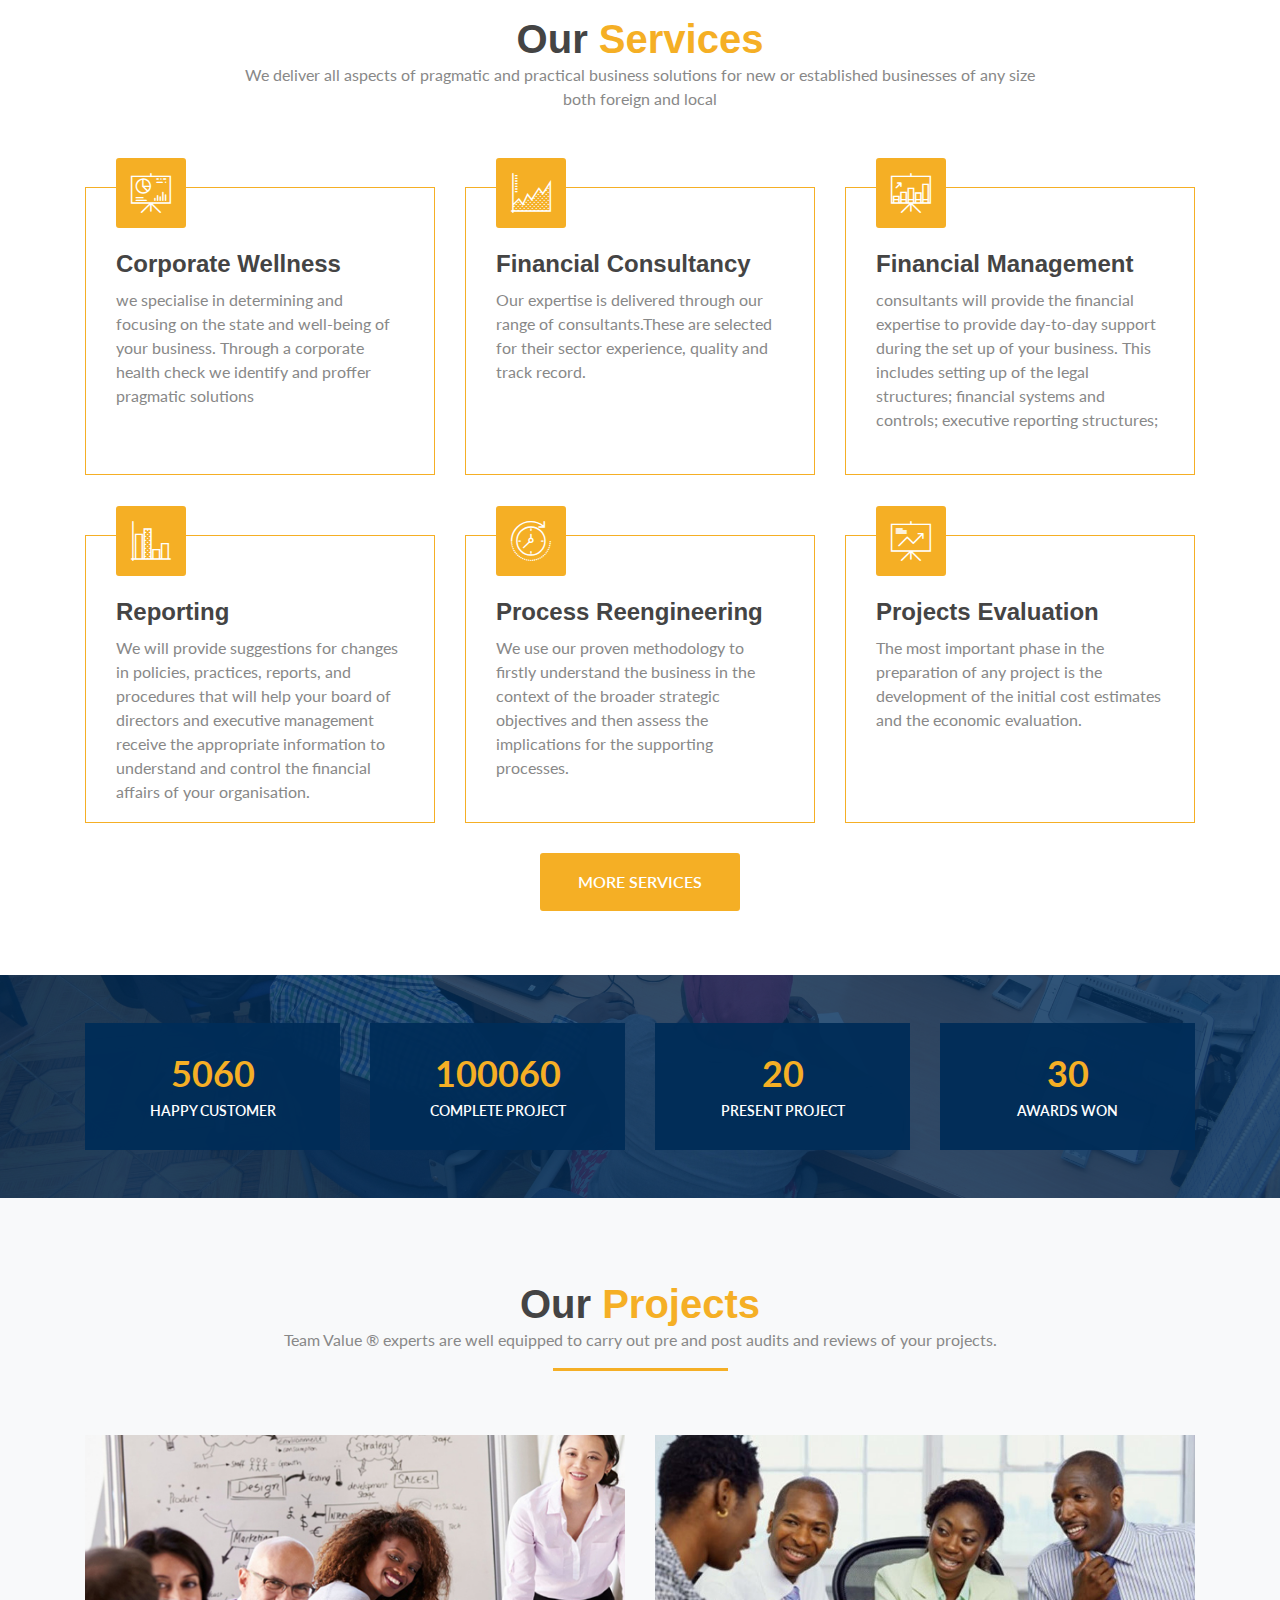
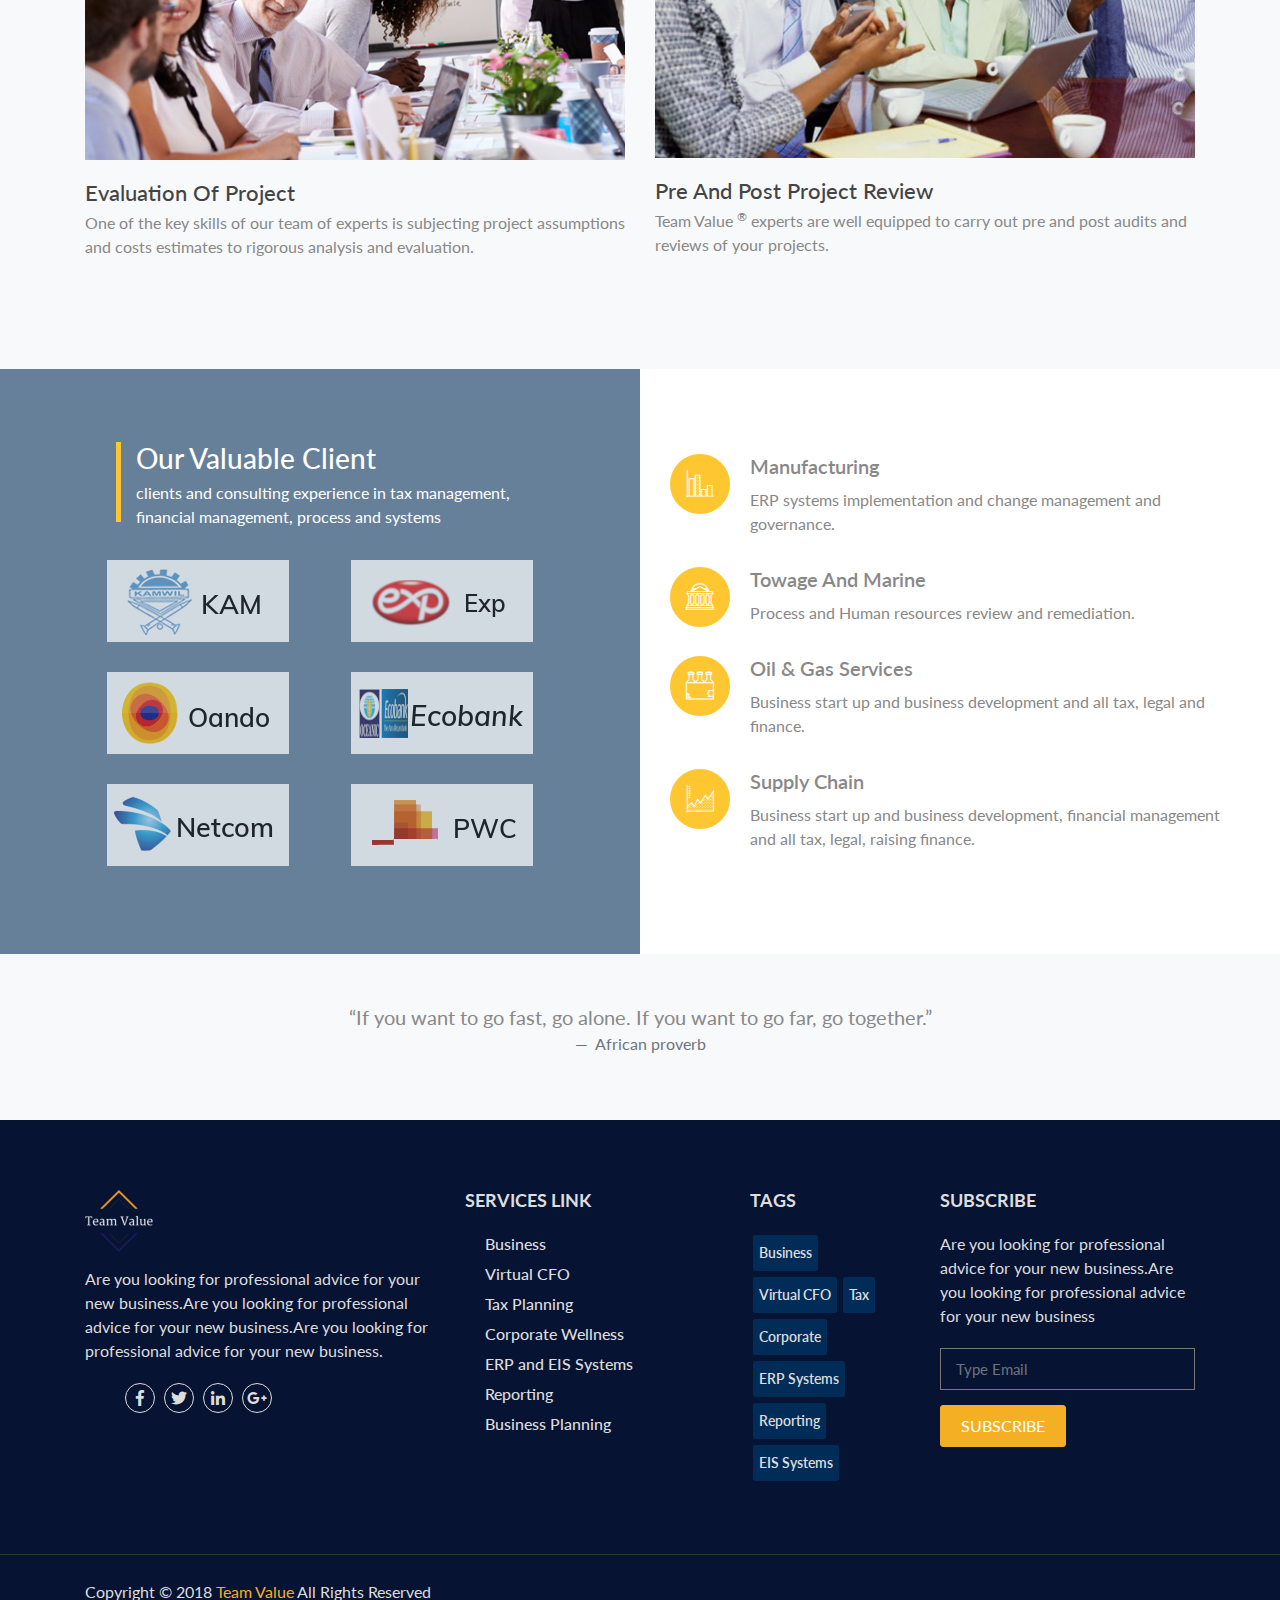
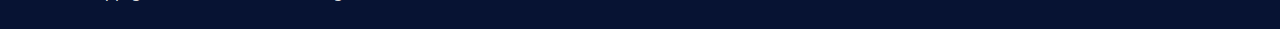
==== commit dd16468e: "contact page added" ====
--- a/index.html
+++ b/index.html
@@ -272,17 +272,6 @@
 
             </div>
           </div>
-          <div class="owl-controls">
-            <div class="owl-nav">
-              <div class="owl-prev" style="">
-                <i class="icon icon-chevron-left"></i>
-              </div>
-              <div class="owl-next" style="">
-                </i>
-              </div>
-            </div>
-            <div class="owl-dots" style="display: none;"></div>
-          </div>
         </div>
       </header>
 
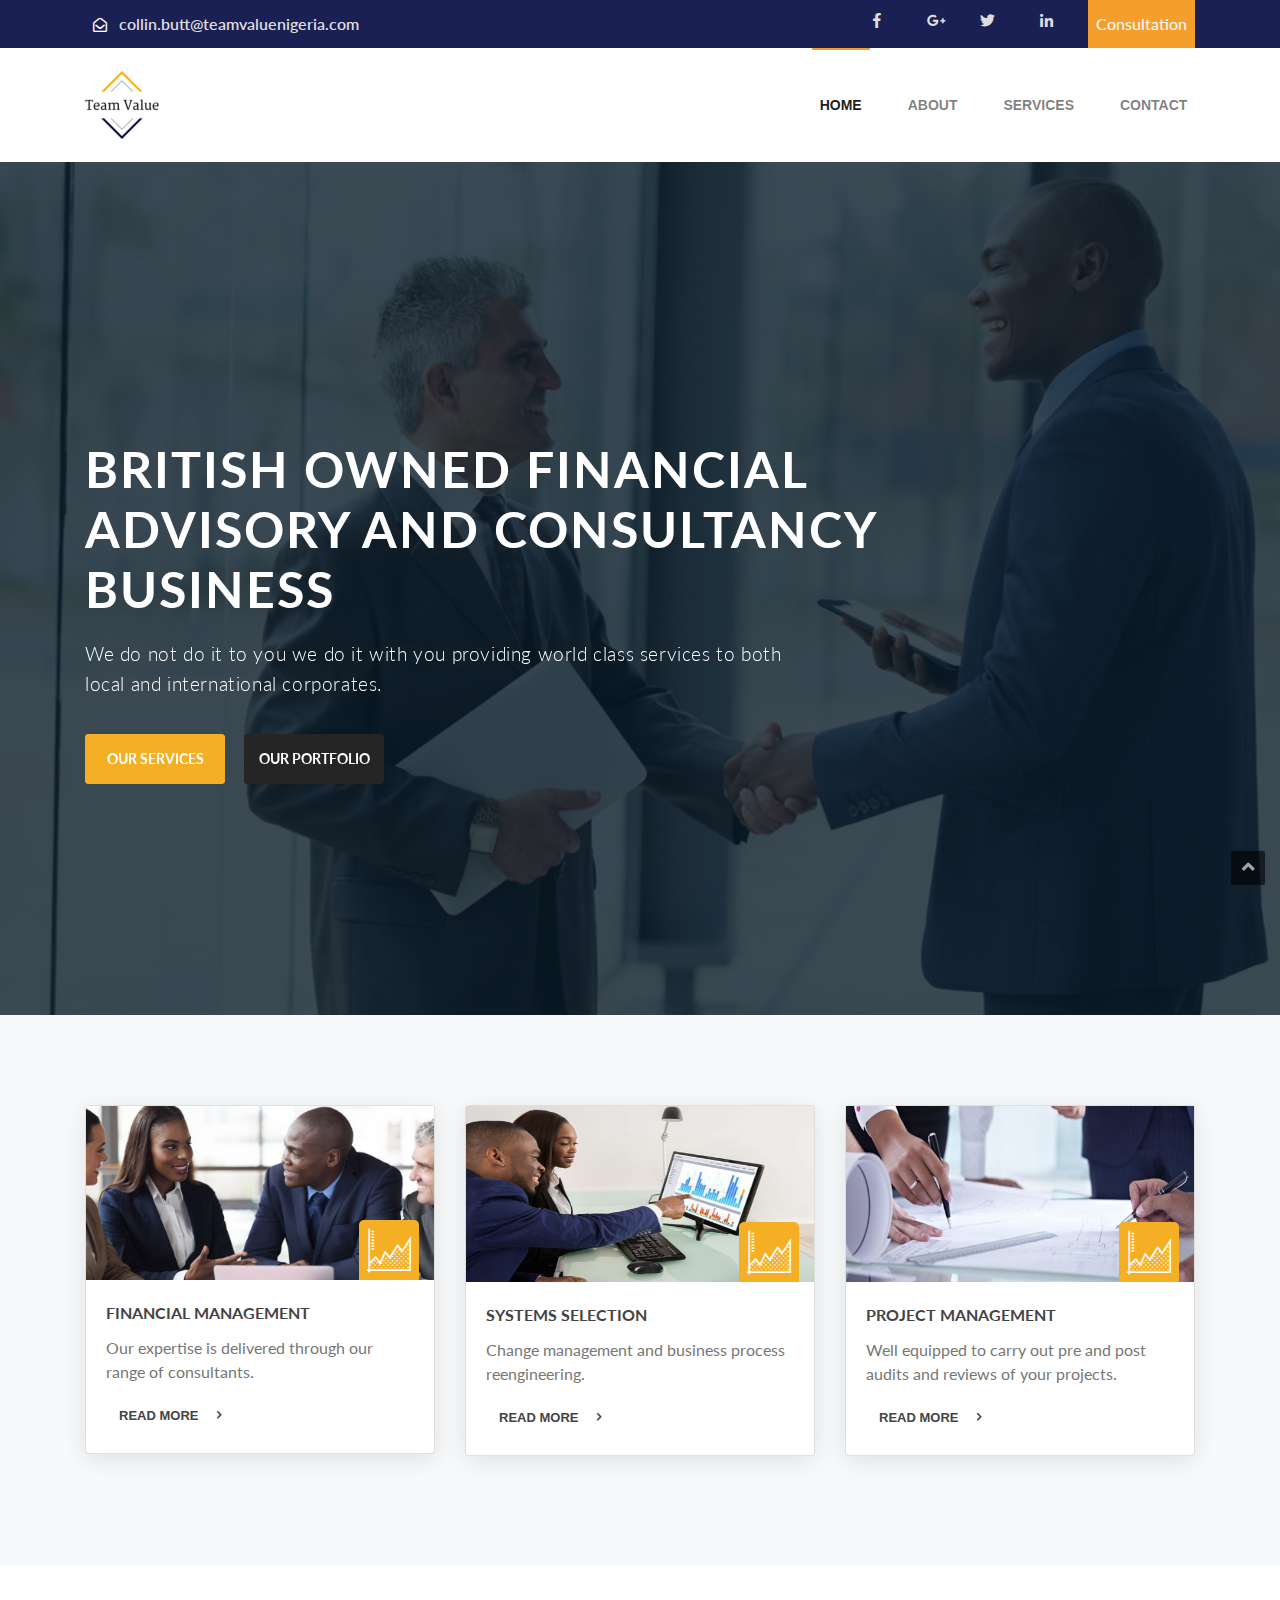
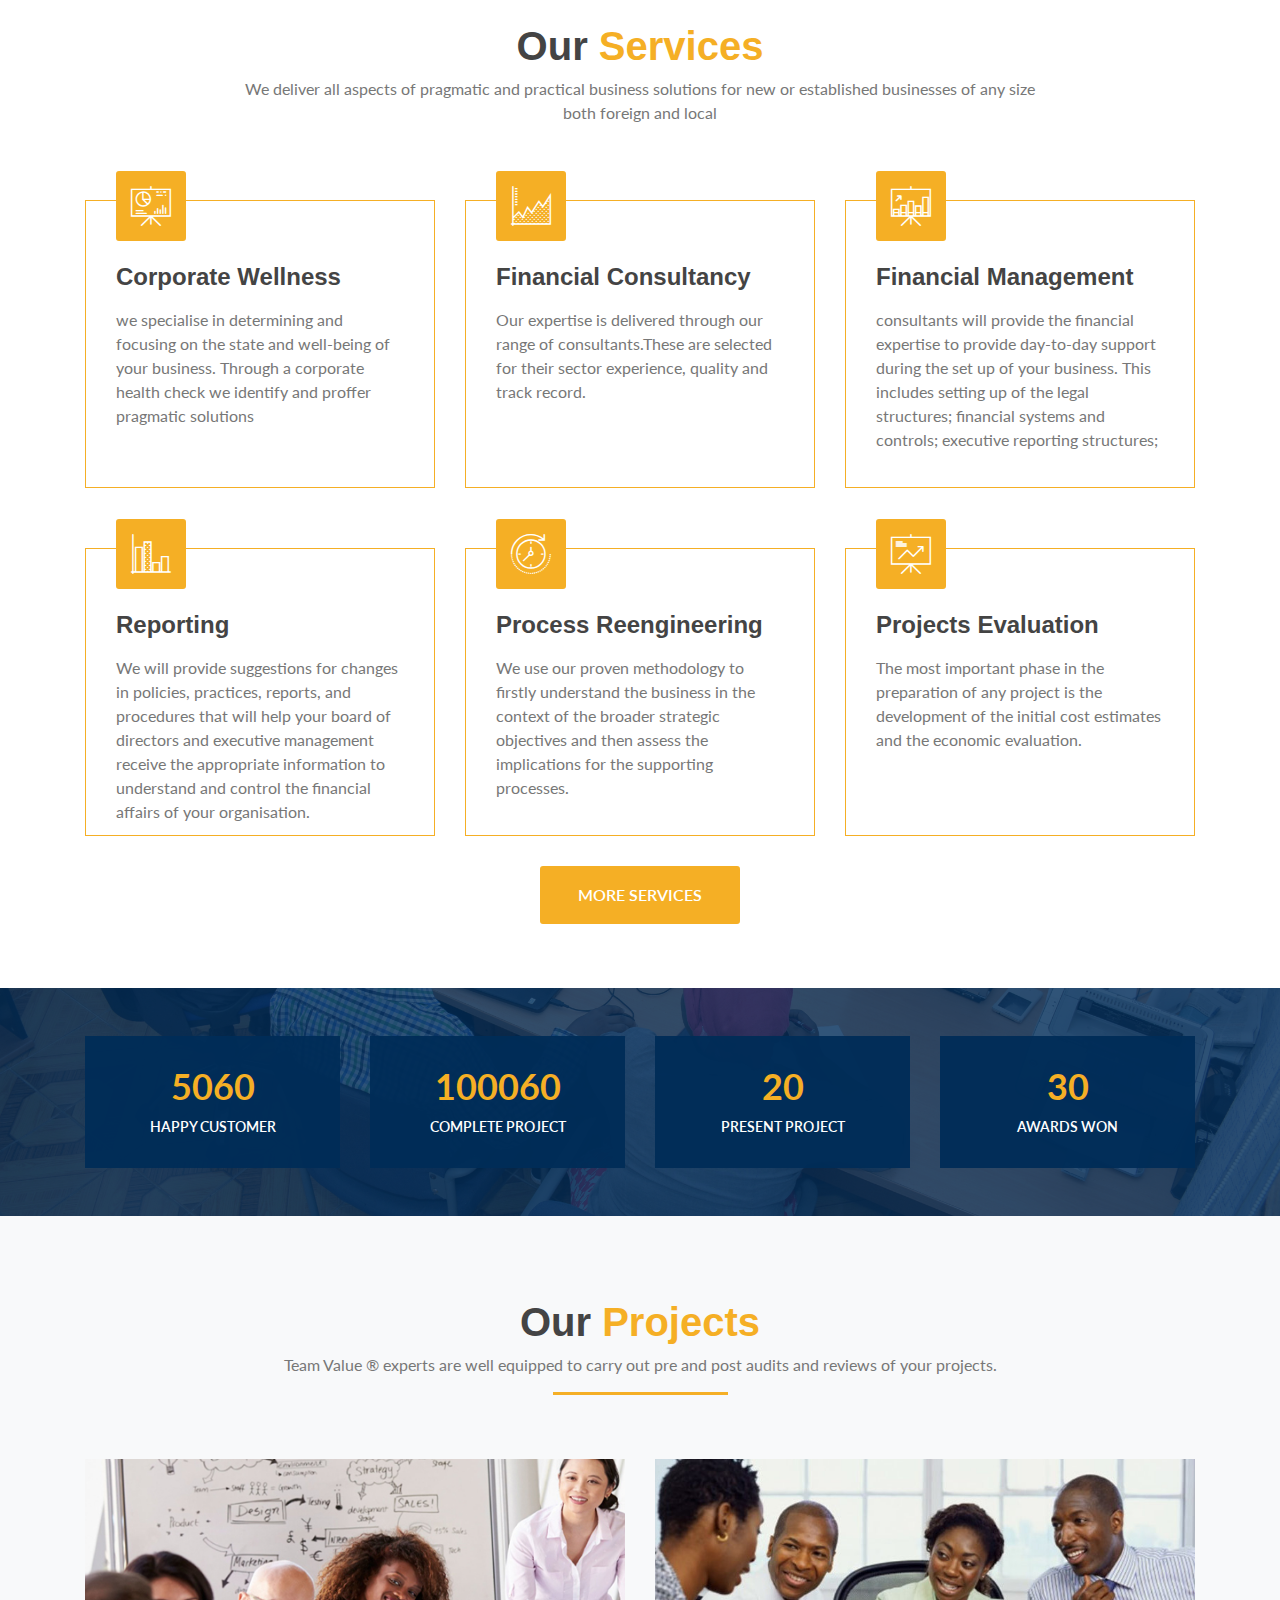
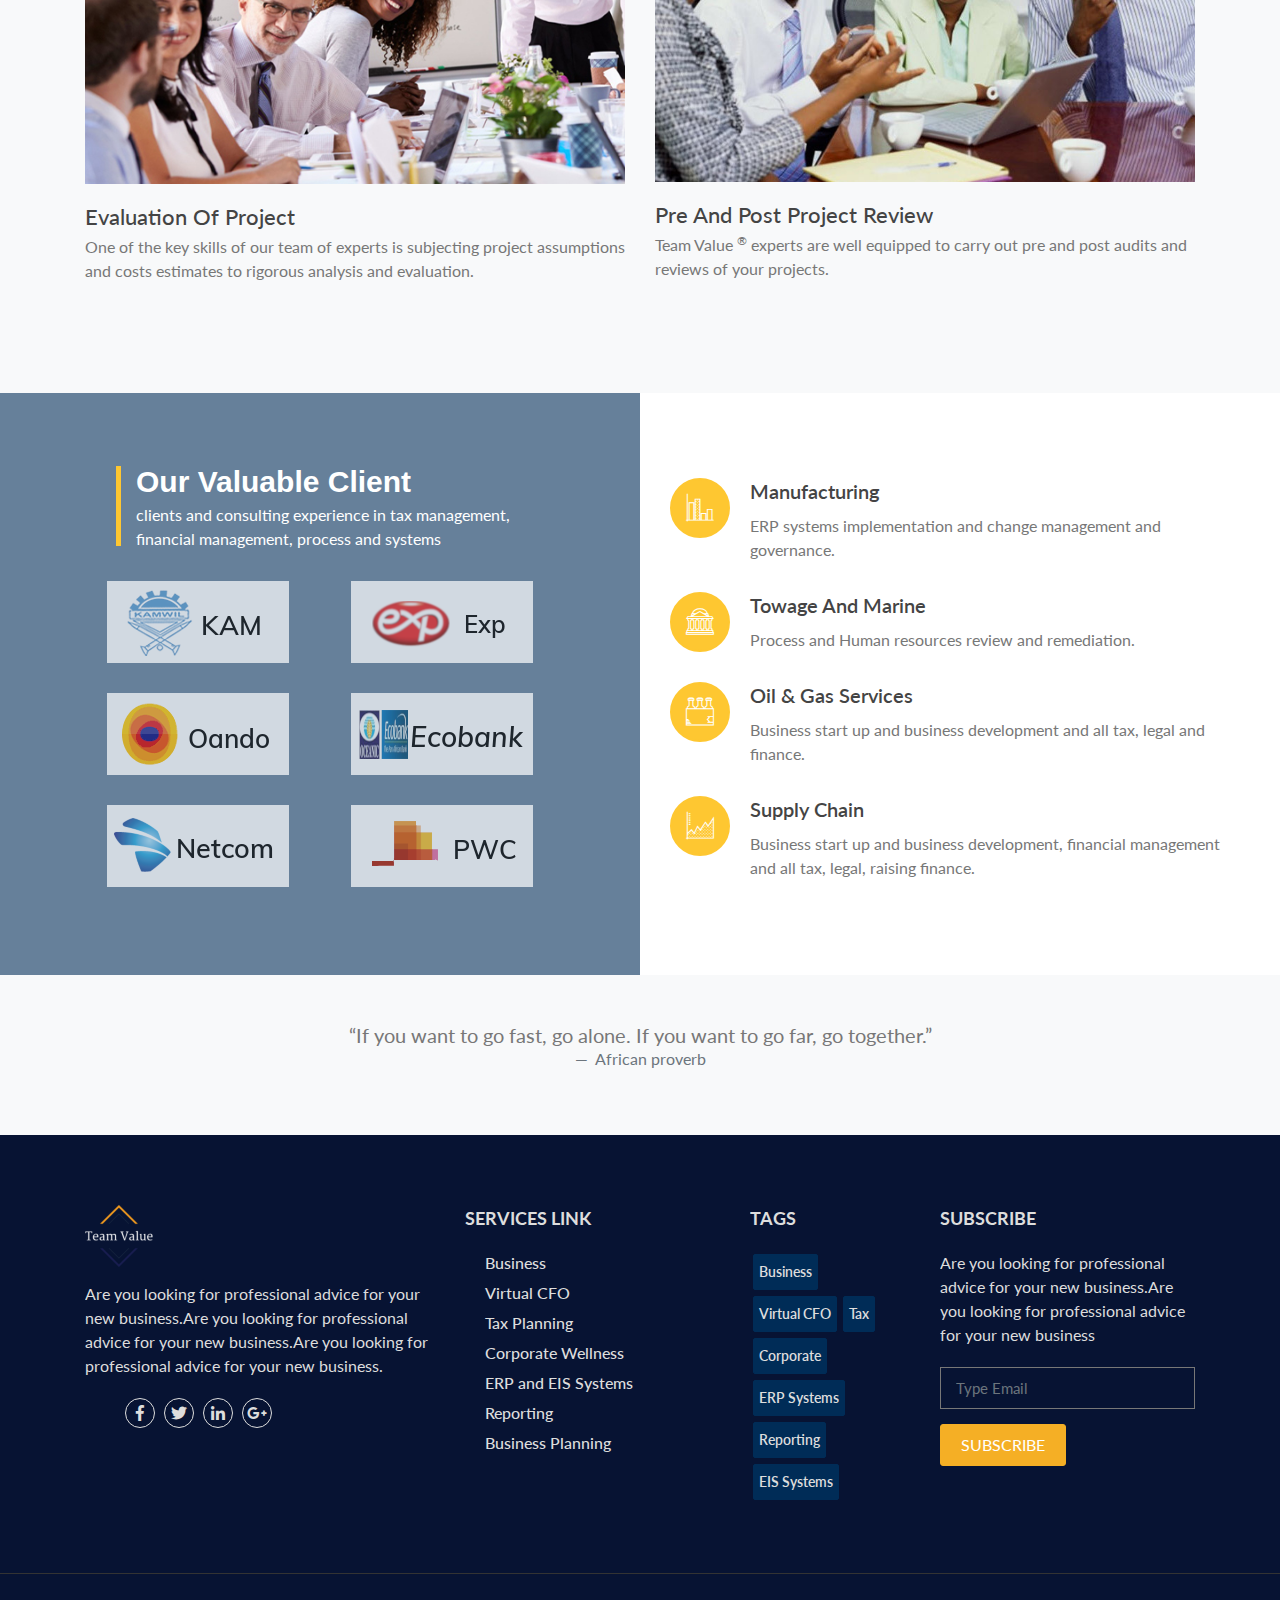
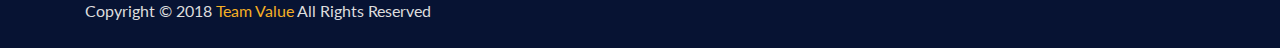
==== commit 21d59aad: "All pages ready" ====
--- a/index.html
+++ b/index.html
@@ -90,7 +90,7 @@
             <!-- Desktop Menu -->
             <div class="collapse navbar-collapse" >
               <div class="main-menu">
-                <ul class="navbar-nav col-md-1 ml-auto">
+                <ul class="navbar-nav col-md-5 margin">
                   <li class="nav-item active">
                     <a class="nav-link" href="#">Home
                       <span class="sr-only">(current)</span>
@@ -113,23 +113,14 @@
                         <a href="./services.html">Services</a>
                       </li>
                       <li>
-                        <a href="#">Financial Management</a>
-                      </li>
-                      <li>
-                        <a href="#">System Selections</a>
+                        <a href="./financial_mangement.html">Financial Management</a>
+                      </li>
+                      <li>
+                        <a href="./system_selection.html">System Selections</a>
                       </li>
                       <li>
                         <a href="#">Project Management</a>
                       </li>
-                    </ul>
-                  </li>
-                  <li class="nav-item ">
-                    <a class="nav-link" href="#">
-                      Projects
-                    </a>
-                    <ul class="list-unstyled sub-menu">
-                      <li><a href="#">Project Feasibility</a></li> 
-                      <li><a href="#">Project Review</a></li>
                     </ul>
                   </li>
                   <li class="nav-item">
@@ -451,7 +442,7 @@
               </div>
             </div>
             <div class="col-md-12 text-center">
-              <a class="btn load-more-btn" href="#">More Services</a>
+              <a class="btn load-more-btn" href="./services.html">More Services</a>
             </div>
           </div>
         </div>
--- a/css/tvn.css
+++ b/css/tvn.css
@@ -3,23 +3,75 @@
   height: 100%;
   width: 100%;
   background:#fff;
-	font-weight:normal;
-	color:#888888;
-	margin:0;
+  font-weight:normal;
+  color:#888888;
+  margin:0;
+  text-align: left;
+  /* overflow-x: hidden; */
+  line-height: 24px;
   font-family: 'Lato', 'Helvetica Neue', Helvetica, Arial, sans-serif;
 }
 
-h1,
-h2,
-h3,
-h4,
-h5,
-h6 {
-  font-family: 'Lato', 'Helvetica Neue', Helvetica, Arial, sans-serif;
-}
-
+
+a:focus {
+	outline:0px solid;
+}
+
+.fix {
+	overflow:hidden;
+}
+
+.margin {
+    margin-left: 145%;
+}
+
+p {
+	margin:0 0 15px;
+    color: #777;
+}
+h1, h2, h3, h4, h5, h6 {
+    font-family: 'Lato', sans-serif;
+	margin: 0 0 15px;
+	color: #444;
+    font-weight: 700;
+}
+h1{
+	font-size: 48px;
+	line-height: 50px;
+		
+}
+h2{
+	font-size: 38px;
+	line-height: 40px;
+		
+}
+h3{
+	font-size: 30px;
+	line-height: 32px;
+	font-family: 'Raleway', sans-serif;
+		
+}
+h4{
+	font-size: 24px;
+	line-height: 26px;
+		
+}
+h5{
+	font-size: 20px;
+	line-height: 22px;
+		
+}
+h6{
+	font-size: 16px;
+	line-height: 20px;
+		
+}
+a {
+	transition: all 0.3s ease 0s;
+	text-decoration:none;
+}
 a:hover {
-  color: #fcd68b;
+  color: #f5af25;
   text-decoration: none;
 }
 a:active, a:hover {
@@ -45,11 +97,11 @@
   transition: all 0.3s ease 0s;
   width: 34px;
 }
-
 #scrollUp:hover {
-    background: #f5af25;
-    opacity: 1;
-}
+  background: #f5af25;
+  opacity: 1;
+}
+
 
 div#preloader { 
 	position: fixed;
@@ -60,10 +112,6 @@
 	height: 100%;
 	overflow: visible;
 	background: #fff url('img/loading.gif') no-repeat center center;
-}
-
-.fix {
-	overflow:hidden;
 }
 
 .load-more-btn {
@@ -268,7 +316,7 @@
 }
 
 .header-area.stick .main-menu ul.navbar-nav {
-   padding-left: 8rem !important;
+   padding-left: 4rem !important;
 }
 
 .header-area.stick .navbar-brand>img {
@@ -1173,4 +1221,404 @@
 .single-brand-item a {
     border: 1px solid #f5f5f5;
     display: block;
-}+}
+
+/* ---------------
+  Breadcrumb
+--------------- */
+.page-area{
+    position: relative;
+}
+.page-area {
+    background: url(img/background/b.jpg);
+    background-repeat: no-repeat;
+    background-size: cover;
+    background-position: top center;
+}
+.breadcrumb{
+    padding: 100px 0px;
+    background-color: transparent;
+    margin-bottom: 0;
+}
+.breadcrumb .section-headline h3 {
+    font-size: 48px;
+    letter-spacing: 2px;
+    line-height: 48px;
+	text-transform: inherit;
+}
+.breadcrumb .section-headline{
+    margin-bottom: 0px;
+}
+.breadcrumb .section-headline h3::after {
+    display: none;
+}
+.breadcrumb ul {
+    padding: 10px 0px;
+}
+.breadcrumb ul li {
+    display: inline-block;
+    color: #fff;
+    padding: 0px 10px 0px 20px;
+    position: relative;
+    font-size: 16px;
+}
+.breadcrumb ul li.home-bread{
+    padding-left: 0px;
+}
+.breadcrumb ul li.home-bread::after {
+    position: absolute;
+    content: "\f105";
+    font-family: fontAwesome;
+    right: -10px;
+    top: 0;
+}
+.breadcrumb .section-headline::after {
+    display: none;
+}
+
+/* ------------
+  About Content
+---------------- */
+.about-content h4 {
+    font-weight: 600;
+    line-height: 32px;
+    text-transform: uppercase;
+    font-size: 21px;
+	position: relative;
+}
+.about-content h4 ::after {
+    border: 1px solid #f5af25;
+    bottom: 0px;
+    content: "";
+    left: 0;
+    margin: 0 auto;
+    position: absolute;
+    width: 12%;
+}
+.about-content p {
+    font-size: 14px;
+    letter-spacing: 0.50px;
+    line-height: 24px;
+}
+.about-details {
+    overflow: hidden;
+    display: block;
+    padding-top: 10px;
+}
+.icon-title{
+	display: block;
+	overflow: hidden;
+}
+.single-about {
+    width: 48%;
+    float: left;
+    margin-right: 20px;
+}
+.single-about p{
+	text-align: left;
+}
+.single-about:nth-child(2n),
+.single-about:nth-child(4n){
+	margin-right:0px;
+}
+.single-about:nth-child(3n),
+.single-about:nth-child(4n){
+	margin-bottom:0px;
+}
+.single-about a {
+    font-size: 40px;
+    color: #f5af25;
+    float: left;
+    line-height: 49px;
+}
+.single-about h5 {
+    font-size: 18px;
+    color: #666;
+    float: left;
+    line-height: 50px;
+    padding-left: 10px;
+    margin-bottom: 0;
+    font-weight: 600;
+}
+
+/* 
+    About Us
+*/
+.text-dark-blue {
+  color: #161e71; 
+}
+
+.overlay {
+  position: absolute;
+  top: 0;
+  left: 0;
+  height: 100%;
+  width: 100%;
+  background-color: rgba(0,0,0,0.5);
+  z-index: 1;
+}
+
+.sub-section {
+  padding: 15px 0;
+}
+
+.image-bg-fluid-height,
+.image-bg-fixed-height {
+  width: 100%;
+  height: 50%;
+  position: relative;
+  display: table;
+  text-align: center;
+  -webkit-background-size: cover;
+  -moz-background-size: cover;
+  background-size: cover;
+  -o-background-size: cover;
+
+}
+
+.image-bg-fluid-height {
+  background: url('../img/eva.jpg') no-repeat top center scroll;
+  -webkit-background-size: cover;
+  -moz-background-size: cover;
+  background-size: cover;
+  -o-background-size: cover;
+  padding: 100px 0;
+}
+
+.image-bg-fixed-height {   
+	background: url('../img/cl1.jpeg') no-repeat center center scroll;
+  height: 450px;
+}
+
+
+/* --------------
+  Team Area
+--------------- */
+.team-area{
+  background: #fff;
+}
+
+.single-member {
+    position: relative;
+    overflow: hidden;
+	margin-top: 30px;
+}
+.team-content {
+    position: absolute;
+    top: 70%;
+    left: 0;
+    width: 100%;
+    height: 100%;
+    background: rgba(0,44,87,0.90) none repeat scroll 0 0;
+    padding: 22px 20px;
+    transition: 0.5s;
+}
+.team-share {
+    opacity: 0;
+}
+.single-member:hover .team-content {
+    transition: 0.5s;
+    top:0px;
+    padding: 50px 20px;
+    background: rgba(0,44,87,0.99) none repeat scroll 0 0;
+}
+.single-member:hover .team-share {
+    opacity: 1;
+}
+.team-title h4 {
+    text-transform: uppercase;
+    font-weight: 700;
+    font-size: 20px;
+    color: #fff;
+    margin-bottom: 5px;
+}
+.team-title h6 {
+    color: #f5af25;
+}
+.team-share p {
+    color: #fff;
+    letter-spacing: 1px;
+}
+.social-icon li{
+    display: inline-block;
+}
+.social-icon li a {
+    color: #fff;
+    display: block;
+    width: 34px;
+    height: 34px;
+    line-height: 34px;
+    font-size: 18px;
+    border-radius: 50%;
+}
+.social-icon li a:hover{
+    color: #f5af25;
+}
+.team-content .social-icon{
+  margin-top: 15px;
+}
+
+/* 
+    Single Service
+*/
+.single-page-head {
+    margin-bottom: 30px;
+}
+.single-services-page p{
+    color: #666;
+}
+.left-menu li:first-child {
+    margin: 0px 0px 2px
+}
+.left-contact h4 {
+    font-size: 24px;
+    text-transform: uppercase;
+    margin-bottom: 30px;
+}
+.left-menu li {
+    display: block;
+    margin: 5px 0;
+}
+.build-img .page-img {
+    padding-bottom: 0;
+}
+.left-menu ul li.active a {
+    background: #f5af25 none repeat scroll 0 0;
+    color: #fff;
+    position: relative;
+}
+.left-menu ul li a:hover {
+    color: #fff;
+    background: #f5af25; 
+}
+.left-menu ul li a {
+    background: #f9f9f9;
+    color: #444;
+    display: block;
+    font-size: 15px;
+    font-weight: 700;
+    padding: 14px 20px;
+    position: relative;
+    text-decoration: none;
+    text-transform: uppercase;
+}
+.left-menu ul li.active a::after,
+.left-menu ul li a:hover::after {
+    content: "\e876";
+    font-family: fanton;
+    font-size: 15px;
+    position: absolute;
+    right: 18px;
+    top: 15px;
+}
+.download-btn h4 {
+    text-transform: uppercase;
+    font-weight: 700;
+    font-family: 'Open Sans', sans-serif;
+}
+.download-btn h4{
+	text-transform: uppercase;
+}
+.down-btn i {
+    font-size: 24px;
+    float: right;
+}
+.down-btn {
+    border: 1px solid #f5af25;
+    color: #fff;
+    cursor: pointer;
+    display: inline-block;
+    font-size: 14px;
+    font-weight: 700;
+    margin-bottom: 15px;
+    padding: 15px;
+    text-align: left;
+    text-transform: uppercase;
+    transition: all 0.4s ease 0s;
+    z-index: 222;
+    background: #f5af25;
+    width: 100%;
+    position: relative;
+    border-radius: 3px;
+}
+.down-btn.apli{
+	margin-bottom: 0px;
+}
+.down-btn:hover{
+    color:#f5af25;
+    background: #fff;
+    border: 1px solid #f5af25;
+}
+.single-page-head .clients-testi {
+    padding: 20px 15px;
+    border: 1px solid #f5af25;
+}
+.single-page-head .review-text {
+    margin-top: 20px;
+}
+.clients-testi .review-text a,
+.clients-testi .guest-rev {
+    color: #444;
+}
+.clients-testi .single-review {
+    border: none;
+}
+.review-text h4 {
+    text-transform: uppercase;
+    font-size: 16px;
+    margin-bottom: 0px;
+}
+.single-page-head .review-text p {
+    color: #666;
+    font-size: 16px;
+    font-weight: 500;
+    letter-spacing: 0.5px;
+    font-style: italic;
+}
+.single-page-head .review-img {
+    margin-top:0px;
+}
+.single-page-head .review-img img{
+	border-radius: 50%;
+}
+.page-content h3 {
+    font-weight: 600;
+    padding: 15px 0 0;
+}
+.single-well {
+    margin-top: 20px;
+}
+.single-page {
+    overflow: hidden;
+}
+.single-well h3 {
+    margin-bottom: 15px;
+}
+.single-well.last-part p{
+	margin-bottom: 0px;
+}
+.service-list li {
+    display: block;
+    position: relative;
+    padding-left: 30px;
+    color: #444;
+}
+.service-list li::before{
+    position: absolute;
+    left: 0;
+    content:"\f00c";
+    font-family:fontawesome;
+    top:0;
+    color: #f5af25;
+}
+.single-page-head .service-btn{
+    width: 100%;
+    margin: 20px 0px 0px 0px;
+}
+.single-services-page .marker-list li {
+    color: #444;
+}
+.mar-row .single-well {
+    margin-top: 0px;
+}
+
